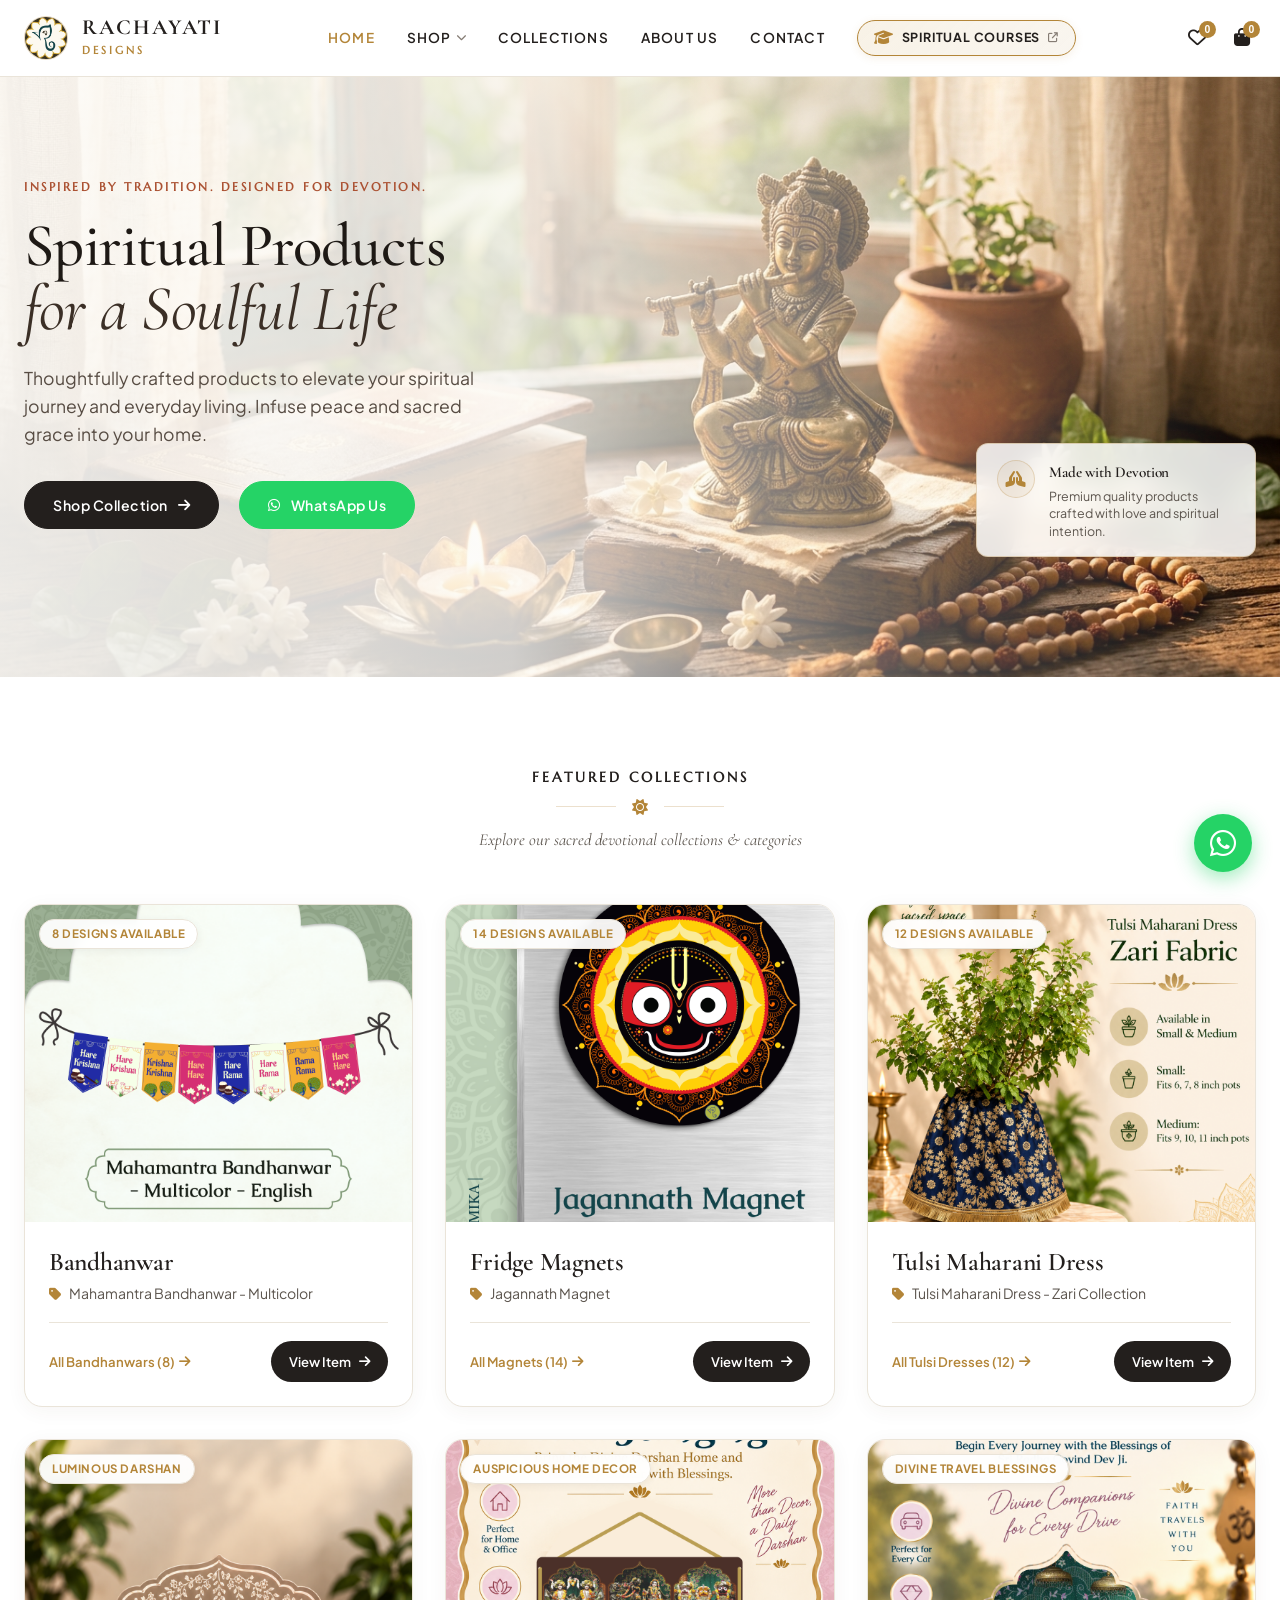
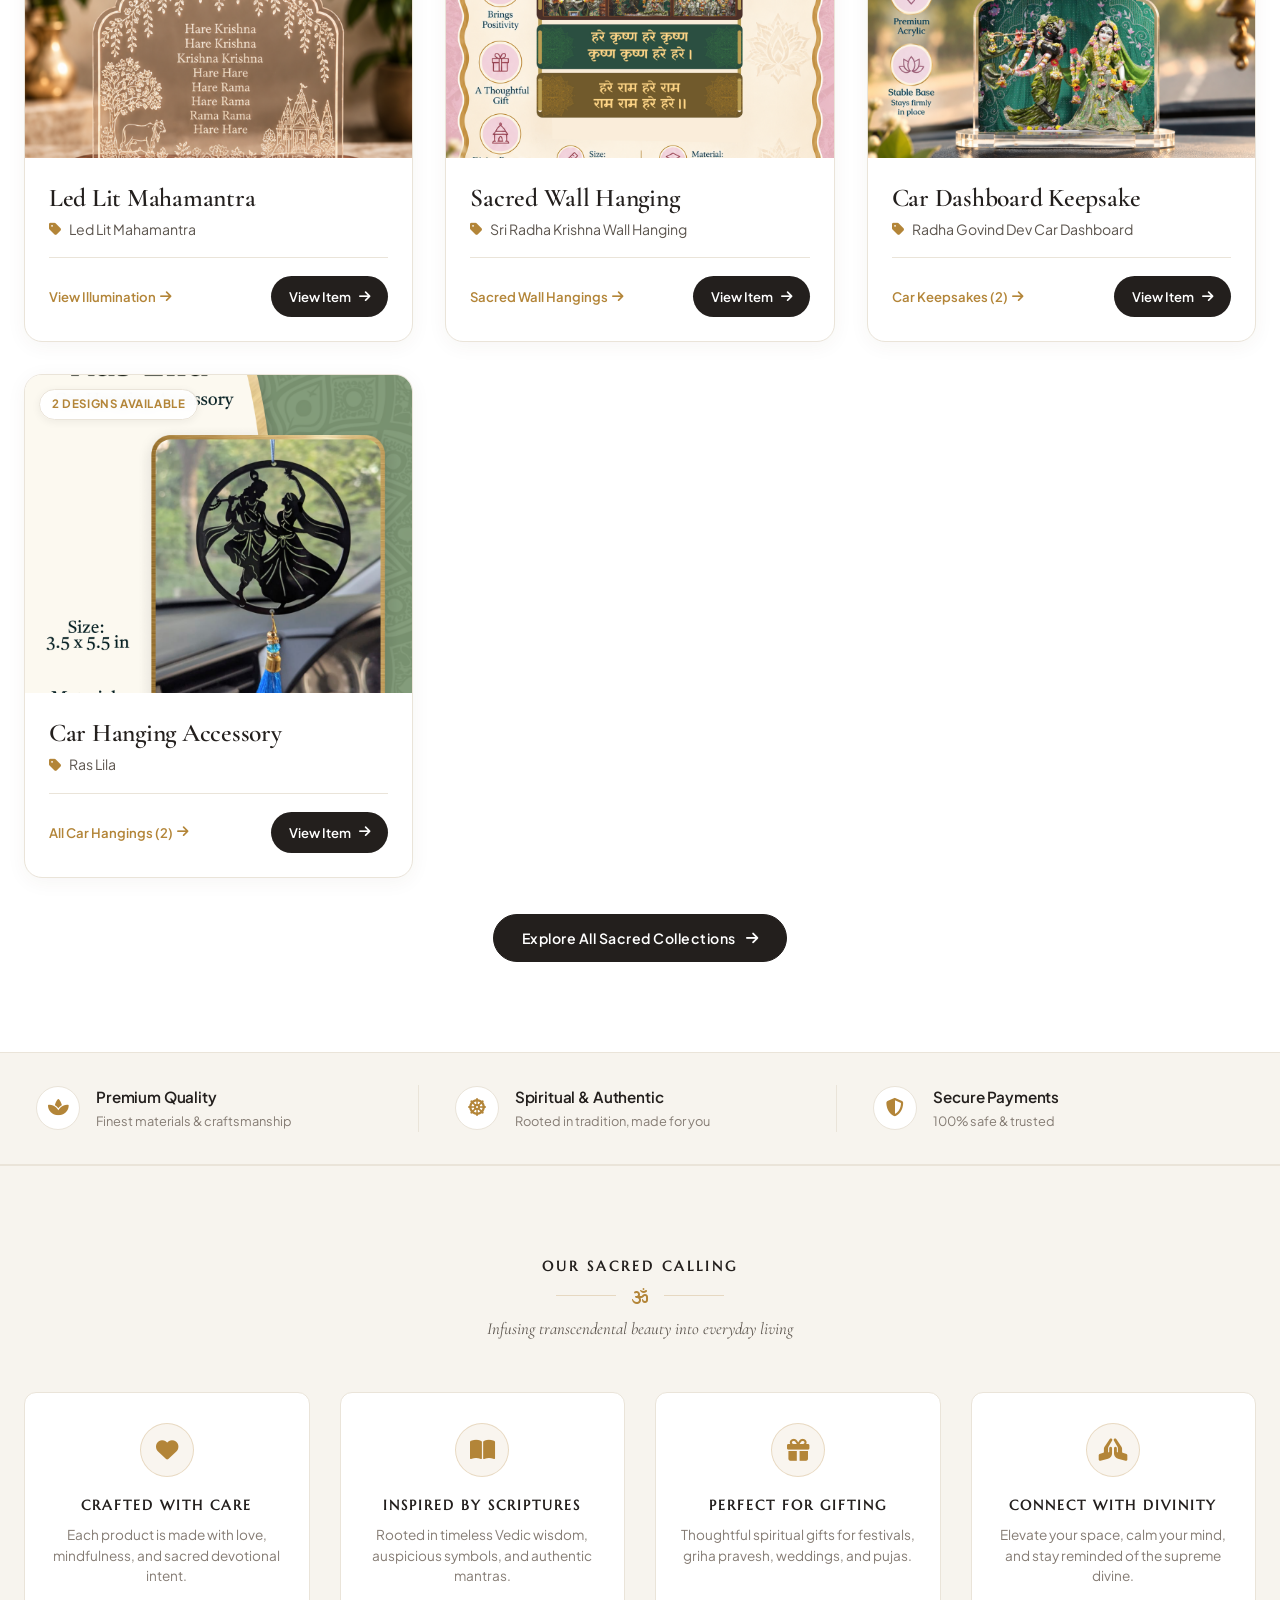
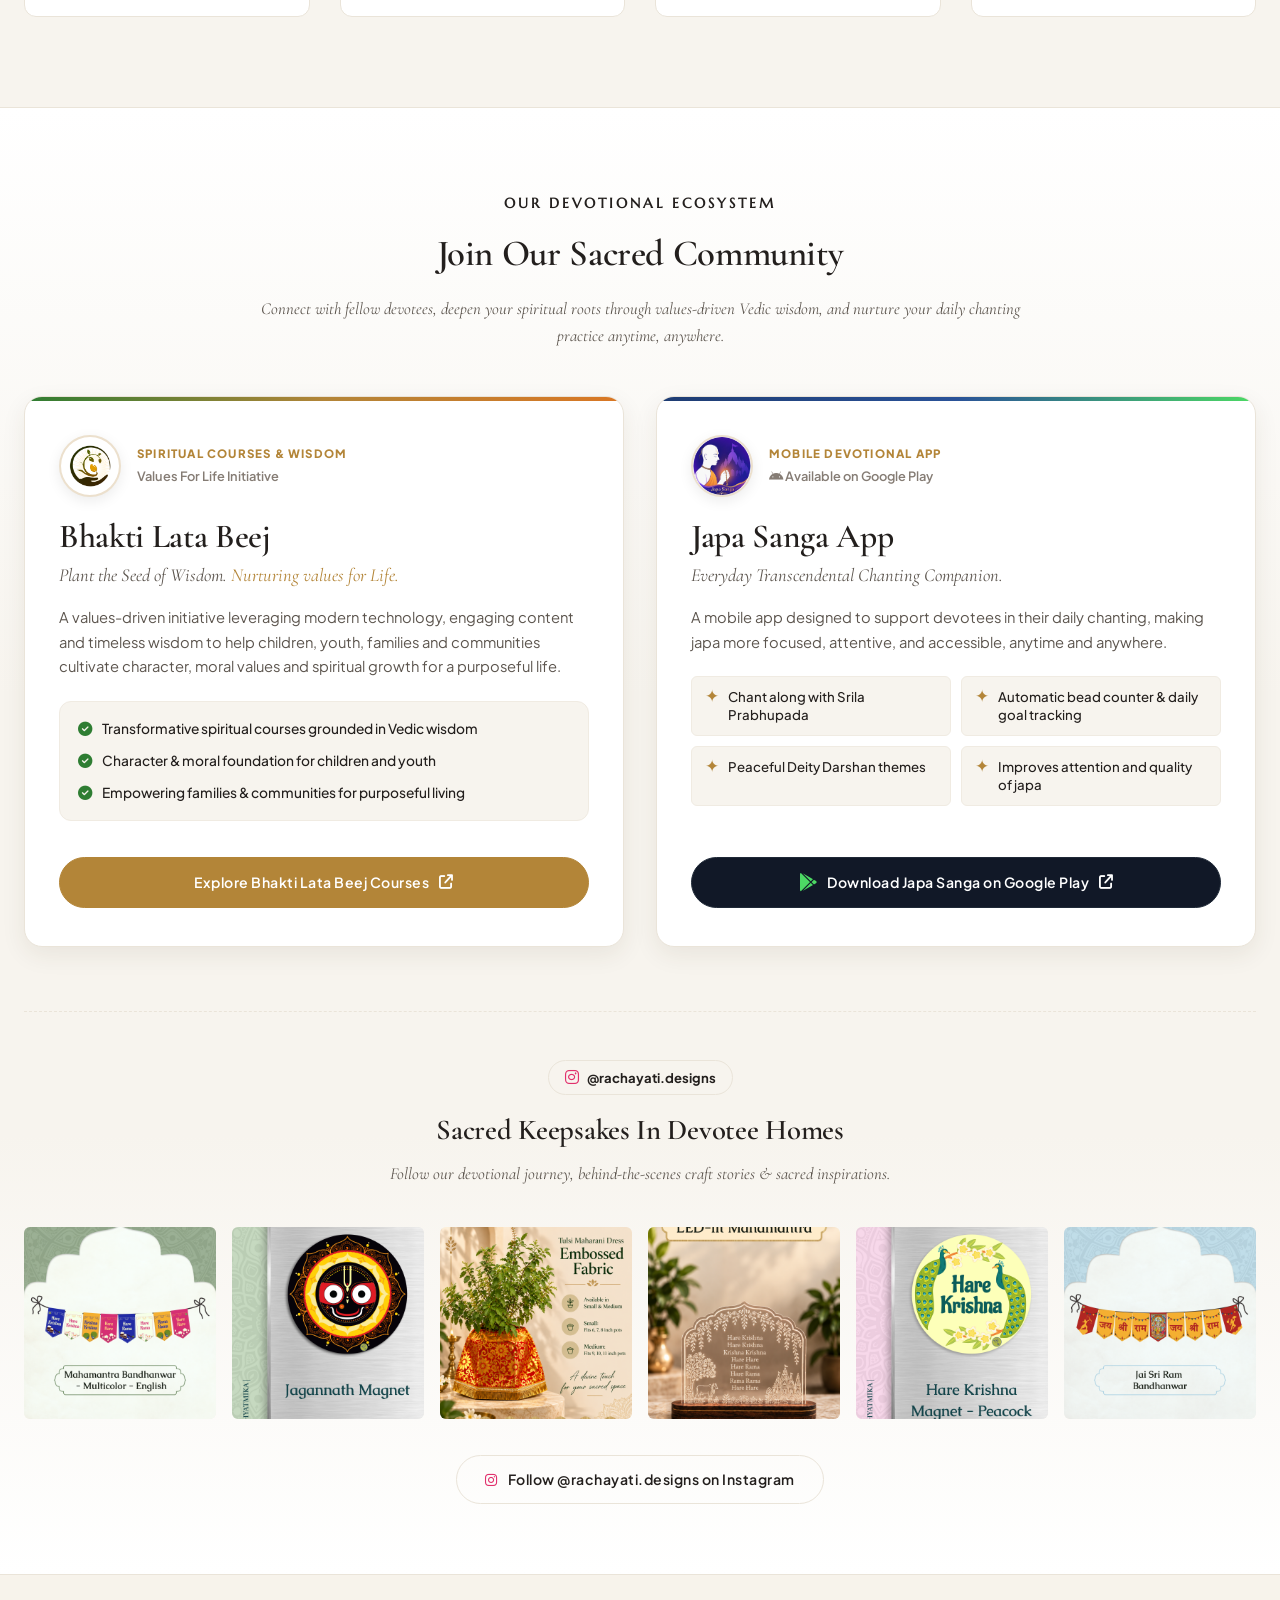
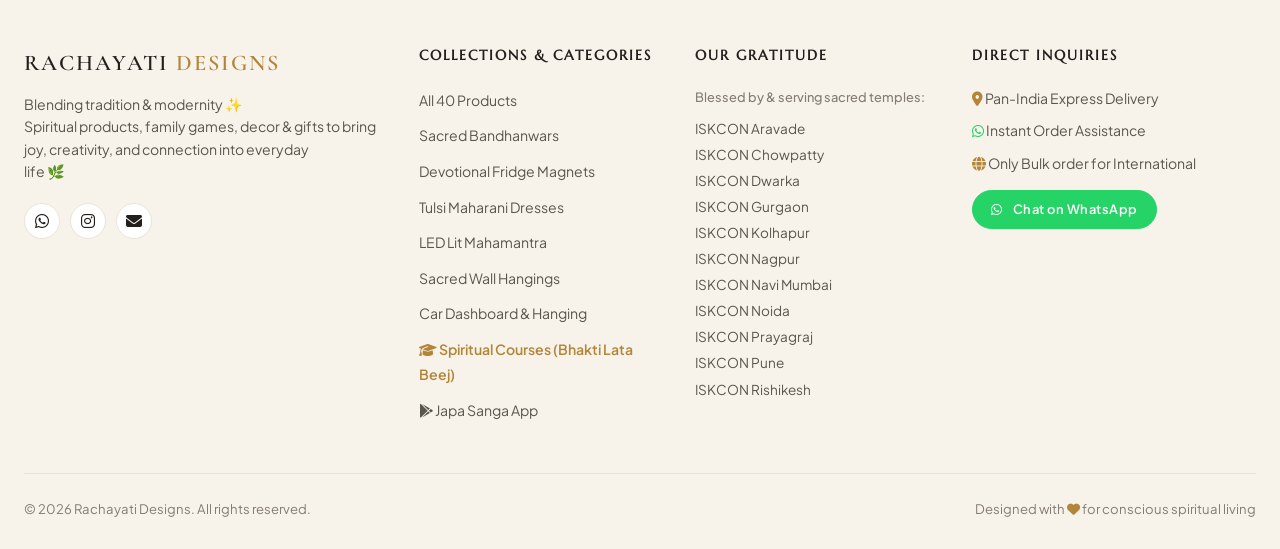
==== index.html @ 8a7a7548 "Initial commit: Rachayati Designs spiritual e-commerce website" ====
<!DOCTYPE html>
<html lang="en">
<head>
    <meta charset="UTF-8">
    <meta name="viewport" content="width=device-width, initial-scale=1.0">
    <title>Rachayati Designs | Spiritual Products for a Soulful Life</title>
    <meta name="description" content="Thoughtfully crafted spiritual products, sacred mantra art, and devotional fridge magnets to elevate your spiritual journey and everyday living.">
    
    <!-- Google Fonts: Cormorant Garamond, Marcellus, Plus Jakarta Sans -->
    <link rel="preconnect" href="https://fonts.googleapis.com">
    <link rel="preconnect" href="https://fonts.gstatic.com" crossorigin>
    <link href="https://fonts.googleapis.com/css2?family=Cormorant+Garamond:ital,wght@0,400;0,500;0,600;0,700;1,400;1,600&family=Marcellus&family=Plus+Jakarta+Sans:wght@300;400;500;600;700&display=swap" rel="stylesheet">
    
    <!-- Font Awesome Icons -->
    <link rel="stylesheet" href="https://cdnjs.cloudflare.com/ajax/libs/font-awesome/6.5.1/css/all.min.css">
    
    <!-- Custom CSS -->
    <link rel="stylesheet" href="style.css?v=8">
</head>
<body>

    <!-- Main Navigation Header -->
    <header class="main-header" id="header">
        <div class="nav-container">
            <!-- Brand Logo & Identity -->
            <a href="index.html" class="brand-link">
                <div class="brand-mandala-icon">
                    <img src="Logo.jpg" alt="Rachayati Designs" onerror="this.innerHTML='<i class=\'fa-solid fa-om\'></i>'">
                </div>
                <div class="brand-text-block">
                    <span class="brand-main-title">Rachayati</span>
                    <span class="brand-sub-title">Designs</span>
                </div>
            </a>

            <!-- Nav Links -->
            <ul class="nav-menu">
                <li class="nav-item"><a href="index.html" class="nav-link active">Home</a></li>
                <li class="nav-item has-dropdown">
                    <div class="nav-link-row">
                        <a href="shop.html" class="nav-link">Shop</a>
                        <button type="button" class="nav-dropdown-toggle" aria-label="Toggle Shop categories">
                            <i class="fa-solid fa-chevron-down dropdown-arrow"></i>
                        </button>
                    </div>
                    <div class="nav-dropdown">
                        <a href="shop.html?category=all" class="dropdown-item" style="font-weight: 700; color: var(--gold-primary);">All 40 Products →</a>
                        <a href="shop.html?category=bandhanwar" class="dropdown-item">Sacred Bandhanwars (8)</a>
                        <a href="shop.html?category=fridge-magnet" class="dropdown-item">Devotional Fridge Magnets (14)</a>
                        <a href="shop.html?category=tulsi-dress" class="dropdown-item">Tulsi Maharani Dresses (12)</a>
                        <a href="shop.html?category=led-mahamantra" class="dropdown-item">LED Lit Mahamantra (1)</a>
                        <a href="shop.html?category=wall-hanging" class="dropdown-item">Sacred Wall Hangings (1)</a>
                        <a href="shop.html?category=car-dashboard" class="dropdown-item">Car Dashboard Keepsakes (2)</a>
                        <a href="shop.html?category=car-hanging" class="dropdown-item">Car Hanging Accessories (2)</a>
                    </div>
                </li>
                <li class="nav-item"><a href="collections.html" class="nav-link">Collections</a></li>
                <li class="nav-item"><a href="#story" class="nav-link">About Us</a></li>
                <li class="nav-item"><a href="#footer" class="nav-link">Contact</a></li>
                <li class="nav-item">
                    <a href="https://bhaktilatabeej.com/" target="_blank" rel="noopener noreferrer" class="nav-courses-btn" title="Bhakti Lata Beej - Spiritual Courses & Wisdom">
                        <i class="fa-solid fa-graduation-cap"></i>
                        <span>Spiritual Courses</span>
                        <i class="fa-solid fa-arrow-up-right-from-square nav-external-arrow"></i>
                    </a>
                </li>
            </ul>

            <!-- Nav Actions (Wishlist, Cart) -->
            <div class="nav-actions">
                <button class="nav-icon-btn" id="wishlistToggleBtn" title="Wishlist" aria-label="Wishlist">
                    <i class="fa-regular fa-heart"></i>
                    <span class="nav-badge-count" id="wishlistCount">0</span>
                </button>
                <button class="nav-icon-btn" id="cartToggleBtn" title="Inquiries & Cart" aria-label="Cart">
                    <i class="fa-solid fa-bag-shopping"></i>
                    <span class="nav-badge-count" id="cartCount">0</span>
                </button>
                <button class="mobile-toggle" id="mobileMenuBtn" aria-label="Toggle navigation">
                    <i class="fa-solid fa-bars"></i>
                </button>
            </div>
        </div>
    </header>

    <!-- HERO BANNER SECTION -->
    <section class="hero-section">
        <div class="hero-overlay"></div>
        <div class="hero-container">
            <div class="hero-content">
                <span class="hero-tagline">Inspired by Tradition. Designed for Devotion.</span>
                <h1 class="hero-title">
                    Spiritual Products
                    <span class="italic-serif">for a Soulful Life</span>
                </h1>
                <p class="hero-desc">
                    Thoughtfully crafted products to elevate your spiritual journey and everyday living. Infuse peace and sacred grace into your home.
                </p>
                <div class="hero-action-group">
                    <a href="shop.html" class="btn btn-dark">
                        <span>Shop Collection</span>
                        <i class="fa-solid fa-arrow-right"></i>
                    </a>
                    <a href="https://wa.me/919667748356?text=Namaste%20Rachayati%20Designs!%20I%20would%20like%20to%20know%20more%20about%20your%20spiritual%20products." target="_blank" class="btn btn-whatsapp">
                        <i class="fa-brands fa-whatsapp"></i> WhatsApp Us
                    </a>
                </div>
            </div>

            <!-- Floating Devotion Badge -->
            <div class="hero-floating-badge">
                <div class="badge-icon-wrap">
                    <i class="fa-solid fa-hands-praying"></i>
                </div>
                <div class="badge-text">
                    <h4>Made with Devotion</h4>
                    <p>Premium quality products crafted with love and spiritual intention.</p>
                </div>
            </div>
        </div>
    </section>

    <!-- FEATURED COLLECTION PREVIEW SECTION -->
    <section class="featured-section" id="featured">
        <div class="container">
            <div class="section-header">
                <span class="section-title-tag">Featured Collections</span>
                <div class="mandala-ornament"><i class="fa-solid fa-sun"></i></div>
                <p class="section-sub-desc">Explore our sacred devotional collections & categories</p>
            </div>

            <!-- Collections Grid Preview -->
            <div class="collections-grid" id="featuredProductsGrid">
                <!-- Populated dynamically via JS from actual collections -->
            </div>

            <div class="text-center" style="margin-top: 36px;">
                <a href="collections.html" class="btn btn-dark">
                    <span>Explore All Sacred Collections</span>
                    <i class="fa-solid fa-arrow-right"></i>
                </a>
            </div>
        </div>
    </section>

    <!-- TRUST & VALUE PROPOSITIONS BAR -->
    <section class="trust-bar">
        <div class="container">
            <div class="trust-grid">
                <div class="trust-item">
                    <div class="trust-icon"><i class="fa-solid fa-spa"></i></div>
                    <div class="trust-info">
                        <h4>Premium Quality</h4>
                        <p>Finest materials & craftsmanship</p>
                    </div>
                </div>
                <div class="trust-item">
                    <div class="trust-icon"><i class="fa-solid fa-dharmachakra"></i></div>
                    <div class="trust-info">
                        <h4>Spiritual & Authentic</h4>
                        <p>Rooted in tradition, made for you</p>
                    </div>
                </div>
                <div class="trust-item">
                    <div class="trust-icon"><i class="fa-solid fa-shield-halved"></i></div>
                    <div class="trust-info">
                        <h4>Secure Payments</h4>
                        <p>100% safe & trusted</p>
                    </div>
                </div>
            </div>
        </div>
    </section>

    <!-- SACRED PILLARS & STORY SECTION -->
    <section class="story-section" id="story">
        <div class="container">
            <div class="section-header">
                <span class="section-title-tag">Our Sacred Calling</span>
                <div class="mandala-ornament"><i class="fa-solid fa-om"></i></div>
                <p class="section-sub-desc">Infusing transcendental beauty into everyday living</p>
            </div>

            <div class="story-pillars-grid">
                <div class="pillar-box">
                    <div class="pillar-icon"><i class="fa-solid fa-heart"></i></div>
                    <h4>Crafted with Care</h4>
                    <p>Each product is made with love, mindfulness, and sacred devotional intent.</p>
                </div>
                <div class="pillar-box">
                    <div class="pillar-icon"><i class="fa-solid fa-book-open"></i></div>
                    <h4>Inspired by Scriptures</h4>
                    <p>Rooted in timeless Vedic wisdom, auspicious symbols, and authentic mantras.</p>
                </div>
                <div class="pillar-box">
                    <div class="pillar-icon"><i class="fa-solid fa-gift"></i></div>
                    <h4>Perfect for Gifting</h4>
                    <p>Thoughtful spiritual gifts for festivals, griha pravesh, weddings, and pujas.</p>
                </div>
                <div class="pillar-box">
                    <div class="pillar-icon"><i class="fa-solid fa-hands-praying"></i></div>
                    <h4>Connect with Divinity</h4>
                    <p>Elevate your space, calm your mind, and stay reminded of the supreme divine.</p>
                </div>
            </div>
        </div>
    </section>

    <!-- SACRED COMMUNITY & DEVOTIONAL ECOSYSTEM -->
    <section class="community-ecosystem-section" id="community">
        <div class="container">
            <div class="community-header-wrap">
                <span class="section-title-tag">Our Devotional Ecosystem</span>
                <h2 class="section-title" style="font-size: 2.3rem; margin-bottom: 12px;">Join Our Sacred Community</h2>
                <p class="section-sub-desc">
                    Connect with fellow devotees, deepen your spiritual roots through values-driven Vedic wisdom, and nurture your daily chanting practice anytime, anywhere.
                </p>
            </div>

            <!-- Sacred Initiatives Grid: Bhakti Lata Beej & Japa Sanga App -->
            <div class="ecosystem-cards-grid">
                
                <!-- Card 1: Bhakti Lata Beej (Spiritual Courses) -->
                <div class="ecosystem-card ecosystem-card--courses">
                    <div>
                        <div class="ecosystem-card-header">
                            <div class="ecosystem-icon-badge courses-badge">
                                <img src="bhaktilatabeej_logo.png" alt="Bhakti Lata Beej Logo" class="ecosystem-brand-logo" onerror="this.parentElement.innerHTML='<i class=\'fa-solid fa-seedling\'></i>'">
                            </div>
                            <div class="ecosystem-tag-group">
                                <span class="ecosystem-badge-pill">Spiritual Courses & Wisdom</span>
                                <span class="ecosystem-badge-sub">Values For Life Initiative</span>
                            </div>
                        </div>

                        <div class="ecosystem-card-body">
                            <h3 class="ecosystem-title">Bhakti Lata Beej</h3>
                            <div class="ecosystem-tagline">
                                <span>Plant the Seed of Wisdom.</span>
                                <span class="gold-text">Nurturing values for Life.</span>
                            </div>
                            <p class="ecosystem-desc">
                                A values-driven initiative leveraging modern technology, engaging content and timeless wisdom to help children, youth, families and communities cultivate character, moral values and spiritual growth for a purposeful life.
                            </p>

                            <div class="ecosystem-highlights">
                                <div class="eco-highlight-item">
                                    <i class="fa-solid fa-circle-check"></i>
                                    <span>Transformative spiritual courses grounded in Vedic wisdom</span>
                                </div>
                                <div class="eco-highlight-item">
                                    <i class="fa-solid fa-circle-check"></i>
                                    <span>Character & moral foundation for children and youth</span>
                                </div>
                                <div class="eco-highlight-item">
                                    <i class="fa-solid fa-circle-check"></i>
                                    <span>Empowering families & communities for purposeful living</span>
                                </div>
                            </div>
                        </div>
                    </div>

                    <div class="ecosystem-card-footer">
                        <a href="https://bhaktilatabeej.com/" target="_blank" rel="noopener noreferrer" class="btn btn-gold ecosystem-action-btn">
                            <span>Explore Bhakti Lata Beej Courses</span>
                            <i class="fa-solid fa-arrow-up-right-from-square"></i>
                        </a>
                    </div>
                </div>

                <!-- Card 2: Japa Sanga App (Devotional Chanting Companion) -->
                <div class="ecosystem-card ecosystem-card--app">
                    <div>
                        <div class="ecosystem-card-header">
                            <div class="ecosystem-icon-badge app-badge">
                                <img src="japasanga_logo.jpg" alt="Japa Sanga Logo" class="ecosystem-brand-logo" onerror="this.parentElement.innerHTML='<i class=\'fa-solid fa-mobile-screen-button\'></i>'">
                            </div>
                            <div class="ecosystem-tag-group">
                                <span class="ecosystem-badge-pill">Mobile Devotional App</span>
                                <span class="ecosystem-badge-sub"><i class="fa-brands fa-android"></i> Available on Google Play</span>
                            </div>
                        </div>

                        <div class="ecosystem-card-body">
                            <h3 class="ecosystem-title">Japa Sanga App</h3>
                            <div class="ecosystem-tagline">
                                <span>Everyday Transcendental Chanting Companion.</span>
                            </div>
                            <p class="ecosystem-desc">
                                A mobile app designed to support devotees in their daily chanting, making japa more focused, attentive, and accessible, anytime and anywhere.
                            </p>

                            <!-- The 4 key features explicitly requested -->
                            <div class="japa-features-list">
                                <div class="japa-feature-pill">
                                    <span class="japa-bullet">✦</span>
                                    <span>Chant along with Srila Prabhupada</span>
                                </div>
                                <div class="japa-feature-pill">
                                    <span class="japa-bullet">✦</span>
                                    <span>Automatic bead counter & daily goal tracking</span>
                                </div>
                                <div class="japa-feature-pill">
                                    <span class="japa-bullet">✦</span>
                                    <span>Peaceful Deity Darshan themes</span>
                                </div>
                                <div class="japa-feature-pill">
                                    <span class="japa-bullet">✦</span>
                                    <span>Improves attention and quality of japa</span>
                                </div>
                            </div>
                        </div>
                    </div>

                    <div class="ecosystem-card-footer">
                        <a href="https://play.google.com/store/apps/details?id=com.bhaktilatabeej.japasanga&pli=1" target="_blank" rel="noopener noreferrer" class="btn btn-dark ecosystem-action-btn app-store-btn">
                            <i class="fa-brands fa-google-play" style="color: #4cd964; font-size: 1.15rem;"></i>
                            <span>Download Japa Sanga on Google Play</span>
                            <i class="fa-solid fa-arrow-up-right-from-square"></i>
                        </a>
                    </div>
                </div>

            </div>

            <!-- Instagram Sacred Showcase -->
            <div class="insta-community-block" id="instagram">
                <div class="insta-header-wrap">
                    <a href="https://www.instagram.com/rachayati.designs/" target="_blank" class="insta-handle-badge">
                        <i class="fa-brands fa-instagram"></i> @rachayati.designs
                    </a>
                    <h3 class="section-title" style="font-size: 1.8rem; margin-bottom: 8px;">Sacred Keepsakes In Devotee Homes</h3>
                    <p class="section-sub-desc">Follow our devotional journey, behind-the-scenes craft stories & sacred inspirations.</p>
                </div>

                <div class="insta-grid">
                    <a href="https://www.instagram.com/rachayati.designs/" target="_blank" class="insta-post-card">
                        <img src="Product%20Catalogue/Bandhanwar/Mahamantra%20Bandhanwar%20-%20Multicolor%20-%20English/1.png" alt="Multicolor Mahamantra Bandhanwar" class="insta-post-img" onerror="this.src='Logo.jpg'">
                        <div class="insta-post-overlay"><i class="fa-brands fa-instagram"></i></div>
                    </a>
                    <a href="https://www.instagram.com/rachayati.designs/" target="_blank" class="insta-post-card">
                        <img src="Product%20Catalogue/Fridge%20Magnet/Jagannath%20Magnet/1.png" alt="Jai Jagannath Magnet" class="insta-post-img" onerror="this.src='Logo.jpg'">
                        <div class="insta-post-overlay"><i class="fa-brands fa-instagram"></i></div>
                    </a>
                    <a href="https://www.instagram.com/rachayati.designs/" target="_blank" class="insta-post-card">
                        <img src="Product%20Catalogue/Tulsi%20Maharani%20Dress/Embossed%20Collection/Design%201/1.png" alt="Tulsi Maharani Dress" class="insta-post-img" onerror="this.src='Logo.jpg'">
                        <div class="insta-post-overlay"><i class="fa-brands fa-instagram"></i></div>
                    </a>
                    <a href="https://www.instagram.com/rachayati.designs/" target="_blank" class="insta-post-card">
                        <img src="Product%20Catalogue/Led%20Lit%20Mahamantra/1.png" alt="LED Lit Mahamantra" class="insta-post-img" onerror="this.src='Logo.jpg'">
                        <div class="insta-post-overlay"><i class="fa-brands fa-instagram"></i></div>
                    </a>
                    <a href="https://www.instagram.com/rachayati.designs/" target="_blank" class="insta-post-card">
                        <img src="Product%20Catalogue/Fridge%20Magnet/Hare%20Krishna%20Magnet%20-%20Peacock/1.png" alt="Peacock Magnet" class="insta-post-img" onerror="this.src='Logo.jpg'">
                        <div class="insta-post-overlay"><i class="fa-brands fa-instagram"></i></div>
                    </a>
                    <a href="https://www.instagram.com/rachayati.designs/" target="_blank" class="insta-post-card">
                        <img src="Product%20Catalogue/Bandhanwar/Jai%20Sri%20Ram%20Bandhanwar%20-%20Hindi/1.png" alt="Jai Sri Ram Bandhanwar" class="insta-post-img" onerror="this.src='Logo.jpg'">
                        <div class="insta-post-overlay"><i class="fa-brands fa-instagram"></i></div>
                    </a>
                </div>

                <div class="text-center">
                    <a href="https://www.instagram.com/rachayati.designs/" target="_blank" class="btn btn-outline" style="border-color: var(--border-light);">
                        <i class="fa-brands fa-instagram" style="color: #E1306C;"></i> Follow @rachayati.designs on Instagram
                    </a>
                </div>
            </div>
        </div>
    </section>

    <!-- FOOTER -->
    <footer class="main-footer" id="footer">
        <div class="container">
            <div class="footer-grid">
                <div class="footer-brand">
                    <h3>Rachayati <span class="gold-text">Designs</span></h3>
                    <p>Blending tradition & modernity ✨<br>Spiritual products, family games, decor & gifts to bring joy, creativity, and connection into everyday<br>life&nbsp;🌿</p>
                    <div class="footer-social-links">
                        <a href="https://wa.me/919667748356?text=Namaste%20Rachayati%20Designs!" target="_blank" class="footer-social-btn" title="WhatsApp"><i class="fa-brands fa-whatsapp"></i></a>
                        <a href="https://www.instagram.com/rachayati.designs/" target="_blank" class="footer-social-btn" title="Instagram (@rachayati.designs)"><i class="fa-brands fa-instagram"></i></a>
                        <a href="mailto:rachayati.designs@gmail.com" class="footer-social-btn" title="Email"><i class="fa-solid fa-envelope"></i></a>
                    </div>
                </div>

                <div class="footer-col">
                    <h4>Collections & Categories</h4>
                    <ul class="footer-links-list">
                        <li><a href="shop.html?category=all">All 40 Products</a></li>
                        <li><a href="shop.html?category=bandhanwar">Sacred Bandhanwars</a></li>
                        <li><a href="shop.html?category=fridge-magnet">Devotional Fridge Magnets</a></li>
                        <li><a href="shop.html?category=tulsi-dress">Tulsi Maharani Dresses</a></li>
                        <li><a href="shop.html?category=led-mahamantra">LED Lit Mahamantra</a></li>
                        <li><a href="shop.html?category=wall-hanging">Sacred Wall Hangings</a></li>
                        <li><a href="shop.html?category=car-dashboard">Car Dashboard & Hanging</a></li>
                        <li><a href="https://bhaktilatabeej.com/" target="_blank" rel="noopener noreferrer" style="color: var(--gold-primary); font-weight: 600;"><i class="fa-solid fa-graduation-cap"></i> Spiritual Courses (Bhakti Lata Beej)</a></li>
                        <li><a href="https://play.google.com/store/apps/details?id=com.bhaktilatabeej.japasanga&pli=1" target="_blank" rel="noopener noreferrer"><i class="fa-brands fa-google-play"></i> Japa Sanga App</a></li>
                    </ul>
                </div>

                <div class="footer-col">
                    <h4>Our Gratitude</h4>
                    <p style="font-size: 0.8rem; color: var(--text-muted); margin-bottom: 12px; font-weight: 500;">
                        Blessed by & serving sacred temples:
                    </p>
                    <ul class="footer-links-list gratitude-temples-list">
                        <li>ISKCON Aravade</li>
                        <li>ISKCON Chowpatty</li>
                        <li>ISKCON Dwarka</li>
                        <li>ISKCON Gurgaon</li>
                        <li>ISKCON Kolhapur</li>
                        <li>ISKCON Nagpur</li>
                        <li>ISKCON Navi Mumbai</li>
                        <li>ISKCON Noida</li>
                        <li>ISKCON Prayagraj</li>
                        <li>ISKCON Pune</li>
                        <li>ISKCON Rishikesh</li>
                    </ul>
                </div>

                <div class="footer-col">
                    <h4>Direct Inquiries</h4>
                    <p style="font-size: 0.88rem; color: var(--text-secondary); margin-bottom: 10px;">
                        <i class="fa-solid fa-location-dot gold-text"></i> Pan-India Express Delivery
                    </p>
                    <p style="font-size: 0.88rem; color: var(--text-secondary); margin-bottom: 10px;">
                        <i class="fa-brands fa-whatsapp wa-green-text"></i> Instant Order Assistance
                    </p>
                    <p style="font-size: 0.88rem; color: var(--text-secondary); margin-bottom: 16px;">
                        <i class="fa-solid fa-globe gold-text"></i> Only Bulk order for International
                    </p>
                    <a href="https://wa.me/919667748356?text=Namaste%20Rachayati%20Designs!%20I%20would%20like%20to%20order%20products." target="_blank" class="btn btn-whatsapp" style="font-size: 0.8rem; padding: 8px 18px; width: fit-content;">
                        <i class="fa-brands fa-whatsapp"></i> Chat on WhatsApp
                    </a>
                </div>
            </div>

            <div class="footer-bottom">
                <p>&copy; <span id="currentYear"></span> Rachayati Designs. All rights reserved.</p>
                <p>Designed with <i class="fa-solid fa-heart gold-text"></i> for conscious spiritual living</p>
            </div>
        </div>
    </footer>

    <!-- PRODUCT DETAIL & GALLERY LIGHTBOX MODAL (Shared) -->
    <div class="modal-backdrop" id="productModal" role="dialog" aria-modal="true" aria-hidden="true">
        <div class="modal-wrapper">
            <button class="modal-close-btn" id="modalCloseBtn" aria-label="Close modal">
                <i class="fa-solid fa-xmark"></i>
            </button>

            <div class="modal-grid">
                <!-- Gallery Left Side -->
                <div class="modal-gallery-side">
                    <div class="modal-main-display">
                        <img src="" alt="" id="modalMainImage" class="modal-main-img">
                        <video src="" controls autoplay muted loop id="modalMainVideo" class="modal-main-video" style="display: none;"></video>
                        <button class="modal-nav-btn prev-btn" id="modalPrevMedia"><i class="fa-solid fa-chevron-left"></i></button>
                        <button class="modal-nav-btn next-btn" id="modalNextMedia"><i class="fa-solid fa-chevron-right"></i></button>
                    </div>

                    <div class="modal-thumbs" id="modalThumbnailsStrip">
                        <!-- Populated by JS -->
                    </div>
                </div>

                <!-- Product Details Right Side -->
                <div class="modal-info-side">
                    <span class="modal-category-label" id="modalCategoryTag">Spiritual Collection</span>
                    <h2 class="modal-product-title" id="modalTitle">Product Title</h2>
                    
                    <div class="modal-price-row">
                        <span class="modal-price-val">₹<span id="modalPrice">199</span></span>
                        <span class="modal-mrp-val">₹<span id="modalMrp">299</span></span>
                        <span class="modal-discount-tag">Handmade In India</span>
                    </div>

                    <!-- Amazon-Style Design/Variant Switcher -->
                    <div class="modal-variants-section" id="modalVariantsSection">
                        <!-- Populated dynamically by JS for category designs -->
                    </div>

                    <p class="modal-desc" id="modalDescription">
                        Detailed spiritual item description...
                    </p>

                    <div class="modal-feature-list">
                        <div class="modal-feature-item">
                            <i class="fa-solid fa-check"></i>
                            <span>Ultra-gloss acrylic waterproof protective coat</span>
                        </div>
                        <div class="modal-feature-item">
                            <i class="fa-solid fa-check"></i>
                            <span>Sturdy magnet mount for refrigerators and metal altars</span>
                        </div>
                        <div class="modal-feature-item">
                            <i class="fa-solid fa-check"></i>
                            <span>Fade-proof archival vivid devotional colors</span>
                        </div>
                    </div>

                    <div class="modal-actions-box">
                        <button class="btn btn-dark flex-1" id="modalAddToCartBtn" style="flex: 1; padding: 14px 28px; font-weight: 700;">
                            <i class="fa-solid fa-cart-shopping"></i> Add To Cart
                        </button>
                        <button class="clean-card-btn" id="modalWishlistBtn" title="Wishlist" style="width: 48px; height: 48px;">
                            <i class="fa-regular fa-heart"></i>
                        </button>
                    </div>
                </div>
            </div>
        </div>
    </div>

    <!-- WISHLIST DRAWER -->
    <div class="drawer-backdrop" id="wishlistDrawer" aria-hidden="true">
        <div class="drawer-panel">
            <div class="drawer-header">
                <h3>Saved Favorites (<span id="drawerWishlistCount">0</span>)</h3>
                <button class="drawer-close" id="wishlistCloseBtn"><i class="fa-solid fa-xmark"></i></button>
            </div>
            <div class="drawer-body" id="wishlistItemsContainer">
                <!-- JS populated -->
            </div>
            <div class="drawer-footer" id="wishlistFooter" style="display: none;">
                <button class="btn btn-dark" style="width: 100%;" id="moveWishlistToCartBtn">
                    Move All to Cart
                </button>
            </div>
        </div>
    </div>

    <!-- CART / INQUIRY DRAWER -->
    <div class="drawer-backdrop" id="cartDrawer" aria-hidden="true">
        <div class="drawer-panel">
            <div class="drawer-header">
                <h3>Shopping Cart (<span id="drawerCartCount">0</span>)</h3>
                <button class="drawer-close" id="cartCloseBtn"><i class="fa-solid fa-xmark"></i></button>
            </div>
            <div class="drawer-body" id="cartItemsContainer">
                <!-- JS populated -->
            </div>
            <div class="drawer-footer" id="cartFooter" style="display: none;">
                <div class="drawer-total-row">
                    <span>Estimated Total:</span>
                    <span style="color: var(--gold-primary);">₹<span id="cartTotalPrice">0</span></span>
                </div>
                <button class="btn btn-whatsapp" style="width: 100%;" id="whatsappCheckoutBtn">
                    <i class="fa-brands fa-whatsapp"></i> Send Order on WhatsApp
                </button>
                <a href="shop.html" class="btn btn-outline" style="width: 100%; font-size: 0.84rem; text-align: center;" onclick="closeCartDrawer()">
                    <i class="fa-solid fa-plus gold-text"></i> Add More Products from Store
                </a>
                <button class="btn-clear-cart" id="clearCartBtn">
                    Clear List
                </button>
            </div>
        </div>
    </div>

    <!-- TOAST NOTIFICATION -->
    <div class="toast-box" id="toastNotification">
        <i class="fa-solid fa-circle-check gold-text"></i>
        <span id="toastMessage">Item updated!</span>
    </div>

    <!-- FLOATING WHATSAPP HOTLINE BUTTON -->
    <a href="https://wa.me/919667748356?text=Namaste%20Rachayati%20Designs!%20I%20have%20an%20inquiry%20regarding%20spiritual%20products." target="_blank" class="floating-whatsapp-btn" title="Chat on WhatsApp" aria-label="WhatsApp Support">
        <i class="fa-brands fa-whatsapp"></i>
        <span class="wa-tooltip">Order & Inquire on WhatsApp</span>
    </a>

    <!-- Custom Script -->
    <script src="app.js?v=7"></script>
</body>
</html>
---- style.css ----
/* ==========================================================================
   RACHAYATI DESIGNS - REFINED SPIRITUAL DESIGN SYSTEM
   Aesthetic: Warm Ivory, Serene Light, Sacred Devotion, High-End Artisanal
   ========================================================================== */

:root {
    /* Background & Surfaces */
    --bg-main: #fcfbf8;
    --bg-warm-light: #f7f4ee;
    --bg-cream: #f2ece1;
    --bg-card: #ffffff;
    --bg-card-hover: #ffffff;
    --bg-overlay: rgba(252, 251, 248, 0.95);
    
    /* Text & Inks */
    --text-primary: #231f1d;
    --text-secondary: #5c554e;
    --text-muted: #857c74;
    --text-light: #ab9f94;
    --text-inverted: #ffffff;
    
    /* Spiritual Warm Accents */
    --gold-primary: #b38538;
    --gold-accent: #cda250;
    --gold-light: #faecd0;
    --gold-subtle: rgba(179, 133, 56, 0.08);
    --gold-border: rgba(179, 133, 56, 0.25);
    
    --terracotta: #ab5132;
    --terracotta-light: #fbeee9;
    --saffron: #d97724;
    
    /* Borders & Shadows */
    --border-light: #eae4d9;
    --border-subtle: #f0ebe2;
    --border-dark: #231f1d;
    --shadow-subtle: 0 4px 20px rgba(70, 50, 30, 0.05);
    --shadow-card: 0 8px 24px rgba(60, 45, 25, 0.08);
    --shadow-card-hover: 0 16px 36px rgba(60, 45, 25, 0.12);
    --shadow-modal: 0 24px 60px rgba(35, 31, 29, 0.18);
    
    /* Typography */
    --font-heading: 'Cormorant Garamond', 'Cinzel', serif;
    --font-subheading: 'Marcellus', 'Cinzel', serif;
    --font-body: 'Plus Jakarta Sans', -apple-system, sans-serif;
    
    /* Border Radius */
    --radius-sm: 6px;
    --radius-md: 12px;
    --radius-lg: 18px;
    --radius-full: 9999px;
    
    /* Transitions */
    --transition-fast: 0.2s cubic-bezier(0.4, 0, 0.2, 1);
    --transition-normal: 0.35s cubic-bezier(0.4, 0, 0.2, 1);
}

/* Base Styles */
* {
    margin: 0;
    padding: 0;
    box-sizing: border-box;
}

html {
    scroll-behavior: smooth;
    font-size: 16px;
}

body {
    background-color: var(--bg-main);
    color: var(--text-primary);
    font-family: var(--font-body);
    line-height: 1.6;
    overflow-x: hidden;
    -webkit-font-smoothing: antialiased;
}

/* Typography Helpers */
h1, h2, h3, h4, h5, h6 {
    font-family: var(--font-heading);
    color: var(--text-primary);
    font-weight: 600;
    letter-spacing: -0.01em;
}

.italic-serif {
    font-style: italic;
    font-family: 'Cormorant Garamond', serif;
    font-weight: 400;
}

.gold-text {
    color: var(--gold-primary);
}

.wa-green-text {
    color: #25D366 !important;
}

.text-center {
    text-align: center;
}

/* Container */
.container {
    max-width: 1280px;
    margin: 0 auto;
    padding: 0 24px;
}

/* Buttons */
.btn {
    display: inline-flex;
    align-items: center;
    justify-content: center;
    gap: 10px;
    padding: 12px 28px;
    font-size: 0.88rem;
    font-weight: 600;
    font-family: var(--font-body);
    border-radius: var(--radius-full);
    border: 1px solid transparent;
    cursor: pointer;
    text-decoration: none;
    transition: var(--transition-normal);
    letter-spacing: 0.5px;
}

.btn-dark {
    background-color: var(--text-primary);
    color: #ffffff;
    border-color: var(--text-primary);
}

.btn-dark:hover {
    background-color: var(--gold-primary);
    border-color: var(--gold-primary);
    color: #ffffff;
    transform: translateY(-2px);
    box-shadow: 0 6px 18px rgba(179, 133, 56, 0.3);
}

.btn-outline {
    background-color: transparent;
    color: var(--text-primary);
    border-color: var(--border-light);
}

.btn-outline:hover {
    border-color: var(--text-primary);
    background-color: var(--bg-warm-light);
    transform: translateY(-2px);
}

.btn-gold {
    background-color: var(--gold-primary);
    color: #ffffff;
    border-color: var(--gold-primary);
}

.btn-gold:hover {
    background-color: #9c712c;
    border-color: #9c712c;
    color: #ffffff;
    transform: translateY(-2px);
}

.btn-whatsapp {
    background-color: #25D366;
    color: #ffffff;
    border-color: #25D366;
}

.btn-whatsapp:hover {
    background-color: #1eb956;
    transform: translateY(-2px);
    box-shadow: 0 6px 18px rgba(37, 211, 102, 0.35);
}

/* ==========================================================================
   Announcement Bar
   ========================================================================== */
.announcement-bar {
    background-color: #f1e9dc;
    border-bottom: 1px solid #e7dcce;
    padding: 9px 16px;
    font-size: 0.78rem;
    font-weight: 600;
    letter-spacing: 1.5px;
    text-transform: uppercase;
    color: #634d35;
    text-align: center;
}

.announcement-bar i {
    color: var(--gold-primary);
    margin: 0 8px;
    font-size: 0.7rem;
}

/* ==========================================================================
   Header & Navigation Bar
   ========================================================================== */
.main-header {
    background-color: #ffffff;
    border-bottom: 1px solid var(--border-light);
    position: sticky;
    top: 0;
    z-index: 1000;
    transition: var(--transition-fast);
}

.main-header.scrolled {
    box-shadow: var(--shadow-subtle);
}

.nav-container {
    max-width: 1320px;
    margin: 0 auto;
    padding: 16px 24px;
    display: flex;
    align-items: center;
    justify-content: space-between;
    gap: 20px;
}

/* Brand Identity */
.brand-link {
    display: flex;
    align-items: center;
    gap: 14px;
    text-decoration: none;
    color: var(--text-primary);
}

.brand-mandala-icon {
    width: 44px;
    height: 44px;
    border-radius: 50%;
    border: 1px solid var(--gold-border);
    display: flex;
    align-items: center;
    justify-content: center;
    color: var(--gold-primary);
    font-size: 1.4rem;
    background: var(--bg-warm-light);
    overflow: hidden;
    flex-shrink: 0;
}

.brand-mandala-icon img {
    width: 100%;
    height: 100%;
    object-fit: cover;
}

.brand-text-block {
    display: flex;
    flex-direction: column;
}

.brand-main-title {
    font-family: var(--font-heading);
    font-size: 1.35rem;
    font-weight: 700;
    letter-spacing: 2px;
    text-transform: uppercase;
    line-height: 1.1;
    color: var(--text-primary);
}

.brand-sub-title {
    font-family: var(--font-subheading);
    font-size: 0.68rem;
    letter-spacing: 3px;
    text-transform: uppercase;
    color: var(--gold-primary);
    font-weight: 600;
    margin-top: 2px;
}

/* Navigation Menu */
.nav-menu {
    display: flex;
    align-items: center;
    gap: 32px;
    list-style: none;
}

.nav-item {
    position: relative;
}

.nav-link {
    font-size: 0.85rem;
    font-weight: 600;
    letter-spacing: 1.2px;
    text-transform: uppercase;
    text-decoration: none;
    color: var(--text-primary);
    padding: 8px 0;
    transition: var(--transition-fast);
    display: flex;
    align-items: center;
    gap: 5px;
}

.nav-link i.dropdown-arrow {
    font-size: 0.65rem;
    color: var(--text-muted);
    transition: transform 0.2s ease;
}

.nav-link:hover, .nav-link.active {
    color: var(--gold-primary);
}

.nav-link-row {
    display: inline-flex;
    align-items: center;
    gap: 4px;
}

.nav-link-row .nav-link {
    display: inline-flex;
    align-items: center;
}

.nav-dropdown-toggle {
    background: none;
    border: none;
    padding: 0;
    margin: 0;
    cursor: pointer;
    display: inline-flex;
    align-items: center;
    justify-content: center;
    color: var(--text-muted);
    font-size: 0.65rem;
    line-height: 1;
    transition: color var(--transition-fast);
}

.nav-item:hover .nav-dropdown-toggle,
.nav-item:hover .nav-link-row .nav-link {
    color: var(--gold-primary);
}

.nav-item:hover .dropdown-arrow,
.nav-item.dropdown-open .dropdown-arrow {
    transform: rotate(180deg);
}

/* Spiritual Courses Top Bar CTA Button */
.nav-courses-btn {
    display: inline-flex;
    align-items: center;
    gap: 8px;
    padding: 7px 16px;
    background: linear-gradient(135deg, rgba(205, 162, 80, 0.14) 0%, rgba(179, 133, 56, 0.08) 100%);
    border: 1.5px solid var(--gold-primary);
    border-radius: var(--radius-full);
    color: var(--text-primary);
    font-size: 0.78rem;
    font-weight: 700;
    letter-spacing: 0.8px;
    text-transform: uppercase;
    text-decoration: none;
    transition: all var(--transition-fast);
    white-space: nowrap;
    box-shadow: 0 2px 8px rgba(179, 133, 56, 0.12);
}

.nav-courses-btn i.fa-graduation-cap,
.nav-courses-btn i.fa-seedling {
    color: var(--gold-primary);
    font-size: 0.95rem;
    transition: transform var(--transition-fast);
}

.nav-courses-btn .nav-external-arrow {
    font-size: 0.65rem;
    color: var(--text-muted);
    transition: transform var(--transition-fast), color var(--transition-fast);
}

.nav-courses-btn:hover {
    background: var(--gold-primary);
    border-color: var(--gold-primary);
    color: #ffffff;
    box-shadow: 0 4px 16px rgba(179, 133, 56, 0.35);
    transform: translateY(-1.5px);
}

.nav-courses-btn:hover i {
    color: #ffffff !important;
}

.nav-courses-btn:hover .nav-external-arrow {
    transform: translate(2px, -2px);
    color: #ffffff;
}

/* Dropdown Menu */
.nav-dropdown {
    position: absolute;
    top: 100%;
    left: 0;
    min-width: 220px;
    background: #ffffff;
    border: 1px solid var(--border-light);
    box-shadow: var(--shadow-card);
    border-radius: var(--radius-sm);
    padding: 10px 0;
    opacity: 0;
    visibility: hidden;
    transform: translateY(10px);
    transition: var(--transition-fast);
    z-index: 100;
}

.nav-item:hover .nav-dropdown {
    opacity: 1;
    visibility: visible;
    transform: translateY(0);
}

.dropdown-item {
    display: block;
    padding: 8px 20px;
    font-size: 0.82rem;
    color: var(--text-secondary);
    text-decoration: none;
    transition: var(--transition-fast);
}

.dropdown-item:hover {
    background: var(--bg-warm-light);
    color: var(--gold-primary);
    padding-left: 24px;
}

/* Nav Icons / Actions */
.nav-actions {
    display: flex;
    align-items: center;
    gap: 16px;
}

.nav-icon-btn {
    position: relative;
    background: none;
    border: none;
    color: var(--text-primary);
    font-size: 1.15rem;
    cursor: pointer;
    padding: 6px;
    transition: var(--transition-fast);
    display: flex;
    align-items: center;
    justify-content: center;
    text-decoration: none;
}

.nav-icon-btn:hover {
    color: var(--gold-primary);
}

.nav-badge-count {
    position: absolute;
    top: -2px;
    right: -4px;
    background-color: var(--gold-primary);
    color: #ffffff;
    font-size: 0.65rem;
    font-weight: 700;
    width: 17px;
    height: 17px;
    border-radius: 50%;
    display: flex;
    align-items: center;
    justify-content: center;
}

.mobile-toggle {
    display: none;
    background: none;
    border: none;
    font-size: 1.3rem;
    color: var(--text-primary);
    cursor: pointer;
}

/* Header Search Popup */
.header-search-wrap {
    max-height: 0;
    overflow: hidden;
    background: var(--bg-warm-light);
    border-top: 1px solid transparent;
    transition: max-height 0.3s ease;
}

.header-search-wrap.open {
    max-height: 70px;
    border-top-color: var(--border-light);
}

.header-search-inner {
    max-width: 600px;
    margin: 0 auto;
    padding: 12px 24px;
    display: flex;
    align-items: center;
    position: relative;
}

.header-search-inner i {
    position: absolute;
    left: 40px;
    color: var(--gold-primary);
}

.header-search-inner input {
    width: 100%;
    padding: 10px 40px 10px 42px;
    border: 1px solid var(--border-light);
    border-radius: var(--radius-full);
    background: #ffffff;
    font-family: var(--font-body);
    font-size: 0.9rem;
    outline: none;
}

.header-search-inner input:focus {
    border-color: var(--gold-primary);
}

.header-search-close {
    position: absolute;
    right: 40px;
    background: none;
    border: none;
    color: var(--text-muted);
    cursor: pointer;
}

/* ==========================================================================
   Hero Section - Warm Editorial Serenity
   ========================================================================== */
.hero-section {
    position: relative;
    min-height: 600px;
    background-image: url('hero_banner.jpg');
    background-size: cover;
    background-position: center right;
    display: flex;
    align-items: center;
    padding: 80px 0;
}

.hero-overlay {
    position: absolute;
    top: 0;
    left: 0;
    width: 100%;
    height: 100%;
    background: linear-gradient(
        90deg, 
        rgba(252, 251, 248, 0.92) 0%, 
        rgba(252, 251, 248, 0.82) 40%, 
        rgba(252, 251, 248, 0.25) 75%, 
        transparent 100%
    );
    z-index: 1;
}

.hero-container {
    position: relative;
    z-index: 2;
    max-width: 1280px;
    margin: 0 auto;
    padding: 0 24px;
    width: 100%;
    display: flex;
    justify-content: space-between;
    align-items: flex-end;
}

.hero-content {
    max-width: 580px;
}

.hero-tagline {
    font-family: var(--font-subheading);
    font-size: 0.78rem;
    letter-spacing: 2.5px;
    text-transform: uppercase;
    color: var(--terracotta);
    font-weight: 600;
    margin-bottom: 16px;
    display: block;
}

.hero-title {
    font-size: 3.8rem;
    line-height: 1.1;
    color: #1e1915;
    margin-bottom: 20px;
    font-weight: 500;
}

.hero-title .italic-serif {
    display: block;
    font-size: 4rem;
    color: #3b2f26;
    font-weight: 400;
    margin-top: -6px;
}

.hero-desc {
    font-size: 1.1rem;
    color: #574c43;
    line-height: 1.6;
    margin-bottom: 32px;
    max-width: 480px;
}

.hero-action-group {
    display: flex;
    align-items: center;
    gap: 20px;
    margin-bottom: 48px;
}

.hero-slider-pagination {
    display: flex;
    align-items: center;
    gap: 16px;
    font-family: var(--font-subheading);
    font-size: 0.82rem;
    color: #8c7e73;
}

.pagination-item {
    cursor: pointer;
    transition: var(--transition-fast);
}

.pagination-item.active {
    color: #1e1915;
    font-weight: 700;
    border-bottom: 2px solid var(--text-primary);
    padding-bottom: 2px;
}

.pagination-divider {
    width: 24px;
    height: 1px;
    background-color: #c4b8ad;
}

/* Floating Devotion Badge */
.hero-floating-badge {
    background: rgba(255, 255, 255, 0.85);
    backdrop-filter: blur(12px);
    -webkit-backdrop-filter: blur(12px);
    border: 1px solid rgba(179, 133, 56, 0.3);
    border-radius: var(--radius-md);
    padding: 16px 20px;
    max-width: 280px;
    box-shadow: var(--shadow-card);
    display: flex;
    gap: 14px;
    align-items: flex-start;
    margin-bottom: 20px;
}

.badge-icon-wrap {
    width: 38px;
    height: 38px;
    border-radius: 50%;
    background: var(--gold-subtle);
    border: 1px solid var(--gold-border);
    display: flex;
    align-items: center;
    justify-content: center;
    color: var(--gold-primary);
    font-size: 1rem;
    flex-shrink: 0;
}

.badge-text h4 {
    font-size: 0.95rem;
    font-family: var(--font-heading);
    color: var(--text-primary);
    margin-bottom: 3px;
}

.badge-text p {
    font-size: 0.78rem;
    color: var(--text-secondary);
    line-height: 1.4;
}

/* ==========================================================================
   Trust & Features Bar
   ========================================================================== */
.trust-bar {
    background-color: var(--bg-warm-light);
    border-top: 1px solid var(--border-light);
    border-bottom: 1px solid var(--border-light);
    padding: 32px 0;
}

.trust-grid {
    display: grid;
    grid-template-columns: repeat(3, 1fr);
    gap: 24px;
}

.trust-item {
    display: flex;
    align-items: center;
    gap: 16px;
    padding: 0 12px;
    border-right: 1px solid var(--border-light);
}

.trust-item:last-child {
    border-right: none;
}

.trust-icon {
    width: 44px;
    height: 44px;
    border-radius: 50%;
    background-color: #ffffff;
    border: 1px solid var(--border-light);
    color: var(--gold-primary);
    display: flex;
    align-items: center;
    justify-content: center;
    font-size: 1.15rem;
    flex-shrink: 0;
}

.trust-info h4 {
    font-size: 0.95rem;
    font-family: var(--font-body);
    font-weight: 600;
    color: var(--text-primary);
    margin-bottom: 2px;
}

.trust-info p {
    font-size: 0.8rem;
    color: var(--text-muted);
}

/* ==========================================================================
   Featured Collection (Home Page Preview)
   ========================================================================== */
.featured-section {
    padding: 90px 0;
    background-color: #ffffff;
}

.section-header {
    text-align: center;
    max-width: 650px;
    margin: 0 auto 50px;
}

.section-title-tag {
    font-family: var(--font-subheading);
    font-size: 0.85rem;
    letter-spacing: 3px;
    text-transform: uppercase;
    color: var(--text-primary);
    font-weight: 600;
    margin-bottom: 10px;
    display: block;
}

.mandala-ornament {
    display: flex;
    align-items: center;
    justify-content: center;
    gap: 16px;
    margin-bottom: 12px;
    color: var(--gold-primary);
}

.mandala-ornament::before, .mandala-ornament::after {
    content: '';
    width: 60px;
    height: 1px;
    background-color: var(--gold-border);
}

.section-sub-desc {
    font-size: 1.05rem;
    color: var(--text-secondary);
    font-family: var(--font-heading);
    font-style: italic;
}

/* Featured Products Carousel / Grid */
.featured-grid {
    display: grid;
    grid-template-columns: repeat(5, 1fr);
    gap: 20px;
    margin-bottom: 48px;
}

.clean-product-card {
    background: #ffffff;
    border: 1px solid var(--border-light);
    border-radius: var(--radius-md);
    overflow: hidden;
    transition: var(--transition-normal);
    display: flex;
    flex-direction: column;
}

.clean-product-card:hover {
    transform: translateY(-6px);
    box-shadow: var(--shadow-card-hover);
    border-color: #d8cebf;
}

.clean-card-img-wrap {
    position: relative;
    width: 100%;
    padding-top: 100%;
    background-color: var(--bg-warm-light);
    overflow: hidden;
    cursor: pointer;
}

.clean-card-img {
    position: absolute;
    top: 0;
    left: 0;
    width: 100%;
    height: 100%;
    object-fit: cover;
    transition: transform 0.5s ease;
}

.clean-product-card:hover .clean-card-img {
    transform: scale(1.05);
}

.clean-card-badge {
    position: absolute;
    top: 10px;
    left: 10px;
    background: rgba(255, 255, 255, 0.9);
    border: 1px solid var(--border-light);
    font-size: 0.65rem;
    font-weight: 700;
    letter-spacing: 0.5px;
    text-transform: uppercase;
    color: var(--text-secondary);
    padding: 3px 8px;
    border-radius: var(--radius-full);
}

.clean-card-content {
    padding: 16px 14px;
    display: flex;
    align-items: center;
    justify-content: space-between;
    background: #ffffff;
}

.clean-card-info {
    flex-grow: 1;
    padding-right: 8px;
}

.clean-card-title {
    font-size: 0.95rem;
    font-family: var(--font-body);
    font-weight: 600;
    color: var(--text-primary);
    margin-bottom: 4px;
    white-space: nowrap;
    overflow: hidden;
    text-overflow: ellipsis;
    display: block;
    text-decoration: none;
}

.clean-card-title:hover {
    color: var(--gold-primary);
}

.clean-card-price {
    font-size: 0.9rem;
    font-weight: 700;
    color: var(--text-secondary);
}

.clean-card-btn {
    width: 36px;
    height: 36px;
    border-radius: 50%;
    border: 1px solid var(--border-light);
    background: #ffffff;
    color: var(--text-primary);
    display: flex;
    align-items: center;
    justify-content: center;
    cursor: pointer;
    transition: var(--transition-fast);
    flex-shrink: 0;
}

.clean-card-btn:hover {
    background: var(--text-primary);
    color: #ffffff;
    border-color: var(--text-primary);
}

/* ==========================================================================
   Spiritual Story & 4 Devotional Pillars
   ========================================================================== */
.story-section {
    padding: 90px 0;
    background-color: var(--bg-warm-light);
    position: relative;
    border-top: 1px solid var(--border-light);
}

.story-pillars-grid {
    display: grid;
    grid-template-columns: repeat(4, 1fr);
    gap: 30px;
}

.pillar-box {
    text-align: center;
    padding: 30px 20px;
    background: #ffffff;
    border: 1px solid var(--border-light);
    border-radius: var(--radius-md);
    transition: var(--transition-normal);
}

.pillar-box:hover {
    transform: translateY(-4px);
    box-shadow: var(--shadow-card);
    border-color: var(--gold-border);
}

.pillar-icon {
    width: 54px;
    height: 54px;
    border-radius: 50%;
    background-color: var(--gold-subtle);
    border: 1px solid var(--gold-border);
    color: var(--gold-primary);
    display: flex;
    align-items: center;
    justify-content: center;
    font-size: 1.4rem;
    margin: 0 auto 18px;
}

.pillar-box h4 {
    font-family: var(--font-subheading);
    font-size: 0.85rem;
    letter-spacing: 2px;
    text-transform: uppercase;
    color: var(--text-primary);
    margin-bottom: 8px;
}

.pillar-box p {
    font-size: 0.85rem;
    color: var(--text-muted);
    line-height: 1.5;
}

/* ==========================================================================
   Sacred Community & Devotional Ecosystem Section
   ========================================================================== */
.community-ecosystem-section {
    padding: 85px 0 70px;
    background: linear-gradient(180deg, #ffffff 0%, var(--bg-warm-light) 40%, var(--bg-warm-light) 70%, #ffffff 100%);
    border-top: 1px solid var(--border-light);
    position: relative;
}

.community-header-wrap {
    text-align: center;
    max-width: 760px;
    margin: 0 auto 46px;
}

.ecosystem-cards-grid {
    display: grid;
    grid-template-columns: repeat(2, 1fr);
    gap: 32px;
    margin-bottom: 64px;
}

.ecosystem-card {
    background: #ffffff;
    border: 1px solid var(--border-light);
    border-radius: var(--radius-lg);
    padding: 38px 34px;
    display: flex;
    flex-direction: column;
    justify-content: space-between;
    position: relative;
    box-shadow: var(--shadow-card);
    transition: transform 0.35s ease, box-shadow 0.35s ease, border-color 0.35s ease;
    overflow: hidden;
}

.ecosystem-card::before {
    content: '';
    position: absolute;
    top: 0;
    left: 0;
    right: 0;
    height: 4px;
    background: linear-gradient(90deg, var(--gold-primary), var(--gold-accent));
}

.ecosystem-card--courses::before {
    background: linear-gradient(90deg, #2e7d32, #b38538, #d97724);
}

.ecosystem-card--app::before {
    background: linear-gradient(90deg, #1e3c72, #2a5298, #4cd964);
}

.ecosystem-card:hover {
    transform: translateY(-6px);
    box-shadow: var(--shadow-card-hover);
    border-color: var(--gold-border);
}

.ecosystem-card-header {
    display: flex;
    align-items: center;
    gap: 16px;
    margin-bottom: 20px;
}

.ecosystem-icon-badge {
    width: 62px;
    height: 62px;
    border-radius: 50%;
    display: flex;
    align-items: center;
    justify-content: center;
    flex-shrink: 0;
    overflow: hidden;
    background: #ffffff;
    border: 2px solid var(--gold-border);
    box-shadow: 0 4px 14px rgba(0, 0, 0, 0.08);
}

.ecosystem-brand-logo {
    width: 100%;
    height: 100%;
    object-fit: cover;
    display: block;
}

.ecosystem-tag-group {
    display: flex;
    flex-direction: column;
    gap: 3px;
}

.ecosystem-badge-pill {
    display: inline-block;
    font-size: 0.72rem;
    font-weight: 800;
    letter-spacing: 1.2px;
    text-transform: uppercase;
    color: var(--gold-primary);
}

.ecosystem-badge-sub {
    font-size: 0.8rem;
    color: var(--text-muted);
    font-weight: 600;
}

.ecosystem-title {
    font-size: 2.1rem;
    font-family: var(--font-heading);
    color: var(--text-primary);
    margin-bottom: 6px;
    line-height: 1.2;
}

.ecosystem-tagline {
    font-family: var(--font-heading);
    font-size: 1.15rem;
    font-style: italic;
    color: var(--text-secondary);
    margin-bottom: 16px;
    line-height: 1.4;
}

.ecosystem-desc {
    font-size: 0.92rem;
    color: var(--text-secondary);
    line-height: 1.68;
    margin-bottom: 22px;
}

.ecosystem-highlights {
    display: flex;
    flex-direction: column;
    gap: 10px;
    margin-bottom: 26px;
    padding: 16px 18px;
    background: var(--bg-warm-light);
    border-radius: var(--radius-md);
    border: 1px solid var(--border-subtle);
}

.eco-highlight-item {
    display: flex;
    align-items: center;
    gap: 10px;
    font-size: 0.86rem;
    color: var(--text-primary);
    font-weight: 500;
}

.eco-highlight-item i {
    color: #2e7d32;
    font-size: 0.9rem;
    flex-shrink: 0;
}

/* Japa Sanga ✦ bullets */
.japa-features-list {
    display: grid;
    grid-template-columns: repeat(2, 1fr);
    gap: 10px;
    margin-bottom: 26px;
}

.japa-feature-pill {
    display: flex;
    align-items: flex-start;
    gap: 9px;
    padding: 11px 13px;
    background: var(--bg-warm-light);
    border: 1px solid var(--border-subtle);
    border-radius: var(--radius-sm);
    font-size: 0.83rem;
    line-height: 1.35;
    color: var(--text-primary);
    font-weight: 500;
}

.japa-bullet {
    color: var(--gold-primary);
    font-size: 1.05rem;
    line-height: 1;
    flex-shrink: 0;
}

.ecosystem-card-footer {
    margin-top: auto;
    padding-top: 10px;
}

.ecosystem-action-btn {
    width: 100%;
    padding: 13px 20px;
    font-size: 0.88rem;
    display: flex;
    align-items: center;
    justify-content: center;
    gap: 10px;
    text-decoration: none;
    border-radius: var(--radius-full);
}

.ecosystem-action-btn.app-store-btn {
    background: #111827;
    color: #ffffff;
    border: 1px solid #1f2937;
}

.ecosystem-action-btn.app-store-btn:hover {
    background: #000000;
    border-color: #000000;
    box-shadow: 0 6px 20px rgba(0, 0, 0, 0.28);
    transform: translateY(-2px);
}

/* Instagram Block within Community Section */
.insta-community-block {
    margin-top: 15px;
    padding-top: 48px;
    border-top: 1px dashed var(--border-light);
}

@media (max-width: 900px) {
    .ecosystem-cards-grid {
        grid-template-columns: 1fr;
        gap: 24px;
    }
    .japa-features-list {
        grid-template-columns: 1fr;
    }
}

/* ==========================================================================
   Instagram Sacred Community Showcase
   ========================================================================== */
.instagram-section {
    padding: 80px 0;
    background-color: #ffffff;
    border-top: 1px solid var(--border-light);
}

.insta-header-wrap {
    text-align: center;
    max-width: 600px;
    margin: 0 auto 40px;
}

.insta-handle-badge {
    display: inline-flex;
    align-items: center;
    gap: 8px;
    background: var(--bg-warm-light);
    border: 1px solid var(--border-light);
    padding: 6px 16px;
    border-radius: var(--radius-full);
    font-size: 0.82rem;
    font-weight: 700;
    color: var(--text-primary);
    margin-bottom: 12px;
    text-decoration: none;
    transition: var(--transition-fast);
}

.insta-handle-badge i {
    color: #E1306C;
    font-size: 1rem;
}

.insta-handle-badge:hover {
    border-color: var(--gold-primary);
    color: var(--gold-primary);
    transform: translateY(-2px);
}

.insta-grid {
    display: grid;
    grid-template-columns: repeat(6, 1fr);
    gap: 16px;
    margin-bottom: 36px;
}

.insta-post-card {
    position: relative;
    padding-top: 100%;
    border-radius: var(--radius-sm);
    overflow: hidden;
    background: var(--bg-warm-light);
    display: block;
    text-decoration: none;
}

.insta-post-img {
    position: absolute;
    top: 0;
    left: 0;
    width: 100%;
    height: 100%;
    object-fit: cover;
    transition: transform 0.5s ease;
}

.insta-post-overlay {
    position: absolute;
    top: 0;
    left: 0;
    width: 100%;
    height: 100%;
    background: rgba(35, 31, 29, 0.45);
    display: flex;
    align-items: center;
    justify-content: center;
    color: #ffffff;
    font-size: 1.5rem;
    opacity: 0;
    transition: var(--transition-fast);
}

.insta-post-card:hover .insta-post-img {
    transform: scale(1.08);
}

.insta-post-card:hover .insta-post-overlay {
    opacity: 1;
}

@media (max-width: 1024px) {
    .insta-grid {
        grid-template-columns: repeat(3, 1fr);
    }
}

@media (max-width: 600px) {
    .insta-grid {
        grid-template-columns: repeat(2, 1fr);
    }
}

/* ==========================================================================
   DEDICATED SHOP PAGE STYLES (shop.html)
   ========================================================================== */
.shop-page-header {
    background: var(--bg-warm-light);
    border-bottom: 1px solid var(--border-light);
    padding: 50px 0 40px;
    text-align: center;
}

.shop-page-title {
    font-size: 3rem;
    color: var(--text-primary);
    margin-bottom: 10px;
}

.shop-page-subtitle {
    font-size: 1.1rem;
    color: var(--text-secondary);
    font-style: italic;
    font-family: var(--font-heading);
    max-width: 600px;
    margin: 0 auto;
}

.shop-container {
    padding: 50px 0 90px;
}

/* Filter Navigation Bar */
.shop-filter-bar {
    display: flex;
    align-items: center;
    justify-content: space-between;
    gap: 20px;
    margin-bottom: 36px;
    flex-wrap: wrap;
    padding-bottom: 24px;
    border-bottom: 1px solid var(--border-light);
}

.shop-category-pills {
    display: flex;
    align-items: center;
    gap: 10px;
    flex-wrap: wrap;
}

.shop-pill-btn {
    background: #ffffff;
    border: 1px solid var(--border-light);
    color: var(--text-secondary);
    padding: 8px 18px;
    border-radius: var(--radius-full);
    font-size: 0.82rem;
    font-weight: 600;
    cursor: pointer;
    transition: var(--transition-fast);
    font-family: var(--font-body);
}

.shop-pill-btn:hover {
    border-color: var(--text-primary);
    color: var(--text-primary);
}

.shop-pill-btn.active {
    background: var(--text-primary);
    color: #ffffff;
    border-color: var(--text-primary);
}

.shop-controls-right {
    display: flex;
    align-items: center;
    gap: 14px;
}

.shop-search-input {
    position: relative;
    display: flex;
    align-items: center;
}

.shop-search-input i {
    position: absolute;
    left: 14px;
    color: var(--text-muted);
    font-size: 0.85rem;
}

.shop-search-input input {
    padding: 8px 16px 8px 36px;
    border: 1px solid var(--border-light);
    border-radius: var(--radius-full);
    background: #ffffff;
    font-size: 0.85rem;
    outline: none;
    width: 220px;
    transition: var(--transition-fast);
}

.shop-search-input input:focus {
    border-color: var(--gold-primary);
    width: 260px;
}

.shop-sort-select {
    padding: 8px 18px;
    border: 1px solid var(--border-light);
    border-radius: var(--radius-full);
    background: #ffffff;
    font-size: 0.82rem;
    font-weight: 600;
    color: var(--text-secondary);
    outline: none;
    cursor: pointer;
    transition: var(--transition-fast);
    font-family: var(--font-body);
}

.shop-sort-select:hover,
.shop-sort-select:focus {
    border-color: var(--text-primary);
    color: var(--text-primary);
}

/* Shop Products Grid */
.shop-products-grid {
    display: grid;
    grid-template-columns: repeat(auto-fill, minmax(280px, 1fr));
    gap: 28px;
}

.shop-card {
    background: #ffffff;
    border: 1px solid var(--border-light);
    border-radius: var(--radius-md);
    overflow: hidden;
    transition: var(--transition-normal);
    display: flex;
    flex-direction: column;
}

.shop-card:hover {
    transform: translateY(-6px);
    box-shadow: var(--shadow-card-hover);
    border-color: #d6cbba;
}

.shop-card-media {
    position: relative;
    width: 100%;
    padding-top: 100%;
    background-color: var(--bg-warm-light);
    overflow: hidden;
    cursor: pointer;
}

.shop-card-img {
    position: absolute;
    top: 0;
    left: 0;
    width: 100%;
    height: 100%;
    object-fit: cover;
    transition: transform 0.6s ease;
}

.shop-card:hover .shop-card-img {
    transform: scale(1.06);
}

.shop-card-tag {
    position: absolute;
    top: 12px;
    left: 12px;
    background: rgba(255, 255, 255, 0.95);
    border: 1px solid var(--border-light);
    font-size: 0.68rem;
    font-weight: 700;
    text-transform: uppercase;
    color: var(--gold-primary);
    padding: 4px 10px;
    border-radius: var(--radius-full);
    letter-spacing: 0.5px;
    backdrop-filter: blur(4px);
}

.shop-card-wishlist {
    position: absolute;
    top: 12px;
    right: 12px;
    width: 34px;
    height: 34px;
    border-radius: 50%;
    background: rgba(255, 255, 255, 0.9);
    border: 1px solid var(--border-light);
    color: var(--text-secondary);
    display: flex;
    align-items: center;
    justify-content: center;
    cursor: pointer;
    font-size: 0.9rem;
    transition: var(--transition-fast);
}

.shop-card-wishlist:hover {
    color: #ff4757;
    background: #ffffff;
}

.shop-card-wishlist.active {
    color: #ff4757;
    background: #ffffff;
    border-color: #ff4757;
}

.shop-card-body {
    padding: 20px;
    display: flex;
    flex-direction: column;
    flex-grow: 1;
}

.shop-card-category {
    font-size: 0.72rem;
    color: var(--text-muted);
    text-transform: uppercase;
    letter-spacing: 1px;
    margin-bottom: 6px;
    font-weight: 600;
}

.shop-card-title {
    font-size: 1.1rem;
    font-weight: 600;
    color: var(--text-primary);
    margin-bottom: 8px;
    cursor: pointer;
    transition: var(--transition-fast);
}

.shop-card-title:hover {
    color: var(--gold-primary);
}

.shop-card-desc {
    font-size: 0.85rem;
    color: var(--text-secondary);
    line-height: 1.5;
    margin-bottom: 16px;
    display: -webkit-box;
    -webkit-line-clamp: 2;
    -webkit-box-orient: vertical;
    overflow: hidden;
}

.shop-card-footer {
    margin-top: auto;
    display: flex;
    align-items: center;
    justify-content: space-between;
    padding-top: 14px;
    border-top: 1px solid var(--border-subtle);
}

.shop-card-price-block {
    display: flex;
    align-items: baseline;
    gap: 6px;
}

.shop-card-price {
    font-size: 1.15rem;
    font-weight: 700;
    color: var(--text-primary);
}

.shop-card-mrp {
    font-size: 0.8rem;
    color: var(--text-muted);
    text-decoration: line-through;
}

.shop-card-actions {
    display: flex;
    gap: 8px;
}

.shop-btn-quickview {
    padding: 7px 14px;
    font-size: 0.78rem;
    border-radius: var(--radius-full);
    background: var(--bg-warm-light);
    border: 1px solid var(--border-light);
    color: var(--text-primary);
    font-weight: 600;
    cursor: pointer;
    transition: var(--transition-fast);
}

.shop-btn-quickview:hover {
    background: var(--text-primary);
    color: #ffffff;
    border-color: var(--text-primary);
}

.shop-btn-whatsapp-icon {
    width: 34px;
    height: 34px;
    border-radius: 50%;
    background: #e8f9ed;
    border: 1px solid #a8e5b9;
    color: #25D366;
    display: flex;
    align-items: center;
    justify-content: center;
    text-decoration: none;
    font-size: 1rem;
    transition: var(--transition-fast);
}

.shop-btn-whatsapp-icon:hover {
    background: #25D366;
    color: #ffffff;
}

/* ==========================================
   PRODUCT LIGHTBOX / DETAILS MODAL
   ========================================== */
.modal-backdrop {
    position: fixed;
    top: 0;
    left: 0;
    width: 100vw;
    height: 100vh;
    background: rgba(35, 31, 29, 0.6);
    backdrop-filter: blur(8px);
    -webkit-backdrop-filter: blur(8px);
    z-index: 2000;
    display: flex;
    align-items: center;
    justify-content: center;
    padding: 24px;
    opacity: 0;
    visibility: hidden;
    transition: var(--transition-normal);
}

.modal-backdrop.open {
    opacity: 1;
    visibility: visible;
}

.modal-wrapper {
    background: #ffffff;
    border: 1px solid var(--border-light);
    border-radius: var(--radius-lg);
    box-shadow: var(--shadow-modal);
    width: 100%;
    max-width: 900px;
    max-height: 90vh;
    overflow-y: auto;
    position: relative;
    transform: scale(0.96);
    transition: transform 0.35s ease;
}

.modal-backdrop.open .modal-wrapper {
    transform: scale(1);
}

.modal-close-btn {
    position: absolute;
    top: 18px;
    right: 18px;
    width: 36px;
    height: 36px;
    border-radius: 50%;
    background: var(--bg-warm-light);
    border: 1px solid var(--border-light);
    color: var(--text-secondary);
    cursor: pointer;
    font-size: 1rem;
    display: flex;
    align-items: center;
    justify-content: center;
    z-index: 10;
    transition: var(--transition-fast);
}

.modal-close-btn:hover {
    background: var(--text-primary);
    color: #ffffff;
}

.modal-grid {
    display: grid;
    grid-template-columns: 1fr 1.1fr;
    gap: 36px;
    padding: 36px;
}

.modal-gallery-side {
    display: flex;
    flex-direction: column;
    gap: 12px;
}

.modal-main-display {
    position: relative;
    width: 100%;
    padding-top: 100%;
    background: var(--bg-warm-light);
    border-radius: var(--radius-md);
    overflow: hidden;
    border: 1px solid var(--border-light);
}

.modal-main-img, .modal-main-video {
    position: absolute;
    top: 0;
    left: 0;
    width: 100%;
    height: 100%;
    object-fit: contain;
}

.modal-nav-btn {
    position: absolute;
    top: 50%;
    transform: translateY(-50%);
    width: 36px;
    height: 36px;
    border-radius: 50%;
    background: rgba(255, 255, 255, 0.9);
    border: 1px solid var(--border-light);
    color: var(--text-primary);
    display: flex;
    align-items: center;
    justify-content: center;
    cursor: pointer;
    font-size: 0.85rem;
    transition: var(--transition-fast);
}

.modal-nav-btn.prev-btn { left: 8px; }
.modal-nav-btn.next-btn { right: 8px; }

.modal-thumbs {
    display: flex;
    gap: 10px;
    overflow-x: auto;
    padding-bottom: 4px;
}

.modal-thumb-item {
    width: 60px;
    height: 60px;
    border-radius: var(--radius-sm);
    overflow: hidden;
    border: 2px solid transparent;
    cursor: pointer;
    flex-shrink: 0;
    background: var(--bg-warm-light);
}

.modal-thumb-item img, .modal-thumb-item video {
    width: 100%;
    height: 100%;
    object-fit: cover;
}

.modal-thumb-item.active {
    border-color: var(--gold-primary);
}

.modal-info-side {
    display: flex;
    flex-direction: column;
}

.modal-category-label {
    font-size: 0.78rem;
    letter-spacing: 2px;
    text-transform: uppercase;
    color: var(--gold-primary);
    font-weight: 700;
    margin-bottom: 6px;
}

.modal-product-title {
    font-size: 1.8rem;
    line-height: 1.25;
    margin-bottom: 12px;
}

.modal-price-row {
    display: flex;
    align-items: baseline;
    gap: 10px;
    margin-bottom: 18px;
    padding-bottom: 14px;
    border-bottom: 1px solid var(--border-light);
}

.modal-price-val {
    font-size: 1.8rem;
    font-weight: 700;
    color: var(--text-primary);
}

.modal-mrp-val {
    font-size: 1rem;
    color: var(--text-muted);
    text-decoration: line-through;
}

.modal-discount-tag {
    background: var(--terracotta-light);
    color: var(--terracotta);
    font-size: 0.72rem;
    font-weight: 700;
    padding: 3px 8px;
    border-radius: var(--radius-full);
}

/* Product Dimensions Badges & Size Selectors */
.shop-card-dimension {
    display: inline-flex;
    align-items: center;
    gap: 6px;
    font-size: 0.75rem;
    color: var(--text-muted);
    margin-bottom: 8px;
    background: var(--bg-warm-light);
    padding: 3px 8px;
    border-radius: var(--radius-sm);
    width: fit-content;
}

.shop-card-dimension i {
    color: var(--gold-primary);
    font-size: 0.72rem;
}

.clean-card-price-row {
    display: flex;
    align-items: baseline;
    gap: 6px;
}

.clean-card-mrp {
    font-size: 0.8rem;
    color: var(--text-muted);
    text-decoration: line-through;
}

.modal-dim-box {
    display: flex;
    align-items: center;
    gap: 10px;
    background: var(--bg-warm-light);
    border: 1px solid var(--border-subtle);
    padding: 9px 14px;
    border-radius: var(--radius-md);
    margin-bottom: 16px;
    font-size: 0.84rem;
    color: var(--text-secondary);
}

.modal-dim-box i {
    color: var(--gold-primary);
    font-size: 0.95rem;
}

.modal-size-selector {
    margin-bottom: 16px;
}

.modal-size-selector label {
    display: block;
    font-size: 0.78rem;
    font-weight: 700;
    text-transform: uppercase;
    letter-spacing: 0.6px;
    color: var(--text-primary);
    margin-bottom: 8px;
}

.size-pills-wrap {
    display: flex;
    gap: 8px;
    flex-wrap: wrap;
}

.size-pill-btn {
    padding: 7px 14px;
    border: 1px solid var(--border-light);
    border-radius: var(--radius-full);
    background: #ffffff;
    font-size: 0.8rem;
    font-weight: 600;
    color: var(--text-secondary);
    cursor: pointer;
    transition: var(--transition-fast);
}

.size-pill-btn:hover {
    border-color: var(--gold-primary);
    color: var(--gold-primary);
}

/* ==========================================================================
   Amazon-Style Design / Variant Selector (Modal & Product Details)
   ========================================================================== */
.modal-variants-section {
    margin-bottom: 20px;
    padding: 14px 0 16px;
    border-top: 1px solid var(--border-light);
    border-bottom: 1px solid var(--border-light);
}

.modal-variants-header {
    display: flex;
    align-items: center;
    justify-content: space-between;
    margin-bottom: 12px;
}

.variants-header-left {
    display: flex;
    align-items: baseline;
    gap: 8px;
    flex-wrap: wrap;
}

.variants-label {
    font-size: 0.78rem;
    font-weight: 700;
    text-transform: uppercase;
    letter-spacing: 0.8px;
    color: var(--text-primary);
}

.variants-selected-name {
    color: var(--gold-primary);
    font-weight: 700;
    font-size: 0.9rem;
}

.variants-count-badge {
    font-size: 0.72rem;
    color: var(--text-muted);
    background: var(--bg-warm-light);
    padding: 2px 8px;
    border-radius: var(--radius-full);
    border: 1px solid var(--border-subtle);
    font-weight: 600;
}

/* Tulsi Maharani Collection Switcher Tabs */
.collection-tabs-wrap {
    display: flex;
    gap: 6px;
    margin-bottom: 12px;
    flex-wrap: wrap;
}

.collection-tab-btn {
    padding: 5px 12px;
    border: 1px solid var(--border-light);
    border-radius: var(--radius-full);
    background: var(--bg-warm-light);
    font-size: 0.76rem;
    font-weight: 600;
    color: var(--text-secondary);
    cursor: pointer;
    transition: var(--transition-fast);
}

.collection-tab-btn:hover {
    border-color: var(--gold-primary);
    color: var(--gold-primary);
}

.collection-tab-btn.active {
    background: var(--gold-primary);
    border-color: var(--gold-primary);
    color: #ffffff;
}

/* Horizontal Swatch Scroll */
.modal-variants-scroll {
    display: flex;
    gap: 10px;
    overflow-x: auto;
    padding: 4px 2px 8px;
    scroll-behavior: smooth;
    -webkit-overflow-scrolling: touch;
}

.modal-variants-scroll::-webkit-scrollbar {
    height: 6px;
}

.modal-variants-scroll::-webkit-scrollbar-track {
    background: var(--bg-warm-light);
    border-radius: 10px;
}

.modal-variants-scroll::-webkit-scrollbar-thumb {
    background: #d5d0c7;
    border-radius: 10px;
}

.modal-variants-scroll::-webkit-scrollbar-thumb:hover {
    background: var(--gold-primary);
}

.amazon-variant-card {
    flex: 0 0 auto;
    min-width: 92px;
    max-width: 110px;
    padding: 7px 8px;
    background: #ffffff;
    border: 1.5px solid #d5d9d9;
    border-radius: 8px;
    cursor: pointer;
    display: flex;
    flex-direction: column;
    align-items: center;
    text-align: center;
    gap: 5px;
    transition: all 0.2s cubic-bezier(0.4, 0, 0.2, 1);
    user-select: none;
    position: relative;
}

.amazon-variant-card:hover {
    border-color: var(--gold-primary);
    box-shadow: 0 3px 10px rgba(0, 0, 0, 0.08);
    transform: translateY(-2px);
}

.amazon-variant-card.active {
    border: 2px solid var(--text-primary);
    box-shadow: 0 0 0 1px var(--text-primary), 0 3px 12px rgba(0, 0, 0, 0.12);
    background: #ffffff;
}

.amazon-variant-card.active .variant-card-title {
    font-weight: 700;
    color: var(--text-primary);
}

.amazon-variant-card.active::after {
    content: '✓';
    position: absolute;
    top: 4px;
    right: 4px;
    background: var(--text-primary);
    color: #ffffff;
    font-size: 0.6rem;
    font-weight: 900;
    width: 14px;
    height: 14px;
    border-radius: 50%;
    display: flex;
    align-items: center;
    justify-content: center;
}

.variant-card-thumb-wrap {
    width: 48px;
    height: 48px;
    border-radius: 6px;
    overflow: hidden;
    background: var(--bg-warm-light);
    display: flex;
    align-items: center;
    justify-content: center;
    flex-shrink: 0;
    border: 1px solid var(--border-subtle);
}

.variant-card-thumb-wrap img {
    width: 100%;
    height: 100%;
    object-fit: cover;
}

.variant-card-title {
    font-size: 0.7rem;
    font-weight: 600;
    color: var(--text-secondary);
    line-height: 1.25;
    display: -webkit-box;
    -webkit-line-clamp: 2;
    -webkit-box-orient: vertical;
    overflow: hidden;
    height: 28px;
}

.variant-card-price {
    font-size: 0.74rem;
    font-weight: 700;
    color: var(--text-primary);
}

.modal-desc {
    font-size: 0.92rem;
    color: var(--text-secondary);
    line-height: 1.6;
    margin-bottom: 24px;
}

.modal-feature-list {
    background: var(--bg-warm-light);
    border: 1px solid var(--border-light);
    border-radius: var(--radius-md);
    padding: 16px;
    display: flex;
    flex-direction: column;
    gap: 8px;
    margin-bottom: 24px;
}

.modal-feature-item {
    display: flex;
    align-items: center;
    gap: 10px;
    font-size: 0.85rem;
    color: var(--text-secondary);
}

.modal-feature-item i {
    color: var(--gold-primary);
    font-size: 0.8rem;
}

.modal-actions-box {
    display: flex;
    gap: 12px;
    margin-bottom: 12px;
}

/* ==========================================
   SIDE DRAWERS (Wishlist & Cart)
   ========================================== */
.drawer-backdrop {
    position: fixed;
    top: 0;
    left: 0;
    width: 100vw;
    height: 100vh;
    background: rgba(35, 31, 29, 0.5);
    backdrop-filter: blur(6px);
    z-index: 2500;
    opacity: 0;
    visibility: hidden;
    transition: var(--transition-normal);
}

.drawer-backdrop.open {
    opacity: 1;
    visibility: visible;
}

.drawer-panel {
    position: absolute;
    top: 0;
    right: 0;
    width: 100%;
    max-width: 400px;
    height: 100%;
    background: #ffffff;
    box-shadow: var(--shadow-modal);
    display: flex;
    flex-direction: column;
    transform: translateX(100%);
    transition: transform 0.35s ease;
}

.drawer-backdrop.open .drawer-panel {
    transform: translateX(0);
}

.drawer-header {
    padding: 20px 24px;
    border-bottom: 1px solid var(--border-light);
    display: flex;
    align-items: center;
    justify-content: space-between;
}

.drawer-header h3 {
    font-size: 1.15rem;
    font-family: var(--font-heading);
}

.drawer-close {
    background: none;
    border: none;
    font-size: 1.1rem;
    color: var(--text-muted);
    cursor: pointer;
}

.drawer-body {
    flex-grow: 1;
    overflow-y: auto;
    padding: 20px;
    display: flex;
    flex-direction: column;
    gap: 16px;
}

.drawer-empty {
    text-align: center;
    margin: auto 0;
    color: var(--text-muted);
}

.drawer-empty i {
    font-size: 2.2rem;
    color: var(--gold-primary);
    margin-bottom: 10px;
    display: block;
}

.drawer-item {
    display: flex;
    align-items: flex-start;
    gap: 12px;
    padding: 12px;
    background: #ffffff;
    border: 1px solid var(--border-light);
    border-radius: var(--radius-md);
    box-shadow: 0 2px 6px rgba(0, 0, 0, 0.03);
    transition: transform 0.2s ease, box-shadow 0.2s ease;
}

.drawer-item:hover {
    box-shadow: 0 4px 12px rgba(0, 0, 0, 0.06);
}

.drawer-item-img {
    width: 68px;
    height: 68px;
    border-radius: var(--radius-sm);
    object-fit: cover;
    border: 1px solid var(--border-light);
    flex-shrink: 0;
}

.drawer-item-details,
.drawer-item-info {
    display: flex;
    flex-direction: column;
    gap: 4px;
    flex: 1;
    min-width: 0;
}

.drawer-item-title {
    font-size: 0.88rem;
    font-weight: 600;
    line-height: 1.35;
    color: var(--text-primary);
    white-space: normal;
    word-break: break-word;
    overflow-wrap: break-word;
}

.drawer-item-pricing,
.drawer-item-price {
    display: flex;
    align-items: baseline;
    gap: 6px;
    font-size: 0.82rem;
    color: var(--text-secondary);
}

.drawer-item-unit-price {
    font-weight: 700;
    color: var(--gold-primary);
}

.drawer-item-subtotal {
    font-size: 0.78rem;
    color: var(--text-muted);
    font-weight: 500;
}

.drawer-item-actions-row {
    display: flex;
    align-items: center;
    justify-content: space-between;
    margin-top: 8px;
    padding-top: 6px;
    border-top: 1px dashed var(--border-light);
    width: 100%;
}

/* Amazon-Style Quantity Stepper */
.drawer-qty-stepper,
.drawer-qty-controls {
    display: inline-flex;
    align-items: center;
    background: var(--bg-warm-light);
    border: 1px solid var(--border-light);
    border-radius: var(--radius-full);
    padding: 2px 6px;
    gap: 4px;
    width: fit-content;
}

.drawer-qty-btn,
.drawer-qty-controls button {
    width: 24px;
    height: 24px;
    border-radius: 50%;
    border: none;
    background: transparent;
    color: var(--text-primary);
    display: flex;
    align-items: center;
    justify-content: center;
    cursor: pointer;
    font-size: 0.75rem;
    transition: background 0.15s ease, color 0.15s ease;
}

.drawer-qty-btn:hover,
.drawer-qty-controls button:hover {
    background: var(--gold-primary);
    color: #ffffff;
}

.drawer-qty-btn.minus:hover {
    background: #ff4757;
    color: #ffffff;
}

.drawer-qty-value,
.drawer-qty-controls span {
    min-width: 22px;
    text-align: center;
    font-size: 0.82rem;
    font-weight: 700;
    color: var(--text-primary);
}

.drawer-item-remove {
    background: none;
    border: none;
    color: var(--text-muted);
    cursor: pointer;
    font-size: 0.95rem;
    padding: 6px;
    border-radius: var(--radius-sm);
    transition: color 0.15s ease, background 0.15s ease;
}

.drawer-item-remove:hover {
    color: #ff4757;
    background: rgba(255, 71, 87, 0.1);
}

/* Amazon-Style "Add More" Recommendations inside Cart */
.drawer-upsell-section {
    margin-top: 18px;
    padding-top: 16px;
    border-top: 1px dashed var(--border-light);
}

.drawer-upsell-header {
    font-size: 0.8rem;
    font-weight: 700;
    letter-spacing: 1px;
    text-transform: uppercase;
    color: var(--gold-primary);
    margin-bottom: 12px;
    display: flex;
    align-items: center;
    gap: 6px;
}

.drawer-upsell-list {
    display: flex;
    flex-direction: column;
    gap: 10px;
}

.drawer-upsell-card {
    display: grid;
    grid-template-columns: 48px 1fr auto;
    gap: 10px;
    padding: 8px 10px;
    background: #ffffff;
    border: 1px solid var(--border-light);
    border-radius: var(--radius-sm);
    align-items: center;
}

.drawer-upsell-img {
    width: 48px;
    height: 48px;
    border-radius: 4px;
    object-fit: cover;
}

.drawer-upsell-info {
    min-width: 0;
}

.drawer-upsell-title {
    display: block;
    font-size: 0.8rem;
    font-weight: 600;
    white-space: nowrap;
    overflow: hidden;
    text-overflow: ellipsis;
    color: var(--text-primary);
}

.drawer-upsell-price {
    font-size: 0.78rem;
    color: var(--gold-primary);
    font-weight: 700;
}

.drawer-upsell-add-btn {
    background: var(--bg-warm-light);
    border: 1px solid var(--border-light);
    color: var(--text-primary);
    font-size: 0.75rem;
    font-weight: 600;
    padding: 5px 10px;
    border-radius: var(--radius-full);
    cursor: pointer;
    display: inline-flex;
    align-items: center;
    gap: 4px;
    transition: all 0.2s ease;
}

.drawer-upsell-add-btn:hover {
    background: var(--gold-primary);
    color: #ffffff;
    border-color: var(--gold-primary);
}

.drawer-footer {
    padding: 18px 20px;
    border-top: 1px solid var(--border-light);
    background: #fdfbf7;
    display: flex;
    flex-direction: column;
    gap: 10px;
}

.drawer-total-row {
    display: flex;
    justify-content: space-between;
    font-size: 1.05rem;
    font-weight: 700;
}

.btn-clear-cart {
    background: none;
    border: none;
    color: var(--text-muted);
    font-size: 0.75rem;
    cursor: pointer;
    text-align: center;
    padding: 4px;
    transition: color 0.15s ease;
}

.btn-clear-cart:hover {
    color: #ff4757;
    text-decoration: underline;
}

/* ==========================================
   Footer - Light Warm Aesthetic
   ========================================= */
.main-footer {
    background-color: #f7f3eb;
    border-top: 1px solid var(--border-light);
    padding: 70px 0 30px;
}

.footer-grid {
    display: grid;
    grid-template-columns: 1.5fr 1fr 1fr 1.2fr;
    gap: 40px;
    margin-bottom: 50px;
}

.footer-brand h3 {
    font-size: 1.4rem;
    margin-bottom: 12px;
    letter-spacing: 2px;
    text-transform: uppercase;
}

.footer-brand p {
    font-size: 0.88rem;
    color: var(--text-secondary);
    line-height: 1.6;
    margin-bottom: 20px;
}

.footer-social-links {
    display: flex;
    gap: 10px;
}

.footer-social-btn {
    width: 36px;
    height: 36px;
    border-radius: 50%;
    background: #ffffff;
    border: 1px solid var(--border-light);
    color: var(--text-primary);
    display: flex;
    align-items: center;
    justify-content: center;
    text-decoration: none;
    transition: var(--transition-fast);
}

.footer-social-btn:hover {
    background: var(--text-primary);
    color: #ffffff;
}

.footer-col h4 {
    font-family: var(--font-subheading);
    font-size: 0.85rem;
    letter-spacing: 2px;
    text-transform: uppercase;
    margin-bottom: 20px;
    color: var(--text-primary);
}

.footer-links-list {
    list-style: none;
    display: flex;
    flex-direction: column;
    gap: 10px;
}

.footer-links-list a {
    color: var(--text-secondary);
    text-decoration: none;
    font-size: 0.88rem;
    transition: var(--transition-fast);
}

.footer-links-list a:hover {
    color: var(--gold-primary);
    padding-left: 4px;
}

.gratitude-temples-list {
    list-style: none;
    display: flex;
    flex-direction: column;
    gap: 7px;
}

.gratitude-temples-list li {
    font-size: 0.85rem;
    color: var(--text-secondary);
    line-height: 1.4;
    transition: var(--transition-fast);
}

.gratitude-temples-list li:hover {
    color: var(--gold-primary);
}

.footer-bottom {
    padding-top: 24px;
    border-top: 1px solid var(--border-light);
    display: flex;
    align-items: center;
    justify-content: space-between;
    font-size: 0.82rem;
    color: var(--text-muted);
    flex-wrap: wrap;
    gap: 12px;
}

/* Toast */
.toast-box {
    position: fixed;
    bottom: 24px;
    left: 50%;
    transform: translateX(-50%) translateY(100px);
    background: #231f1d;
    color: #ffffff;
    padding: 12px 24px;
    border-radius: var(--radius-full);
    font-size: 0.88rem;
    box-shadow: var(--shadow-modal);
    display: flex;
    align-items: center;
    gap: 10px;
    z-index: 3000;
    opacity: 0;
    transition: transform 0.3s ease, opacity 0.3s ease;
    pointer-events: none;
}

.toast-box.show {
    transform: translateX(-50%) translateY(0);
    opacity: 1;
}

/* Responsive */
@media (max-width: 1024px) {
    .featured-grid {
        grid-template-columns: repeat(3, 1fr);
    }
    .trust-grid, .story-pillars-grid {
        grid-template-columns: repeat(2, 1fr);
    }
    .footer-grid {
        grid-template-columns: repeat(2, 1fr);
    }
}

@media (max-width: 768px) {
    /* 1. Global Container */
    .container {
        padding: 0 16px;
    }

    /* 2. Header & Mobile Menu */
    .site-header {
        position: sticky;
        top: 0;
        z-index: 1000;
    }
    .header-inner {
        height: 60px;
    }
    .brand-link {
        gap: 8px;
    }
    .brand-mandala-icon {
        width: 32px;
        height: 32px;
    }
    .brand-main-title {
        font-size: 1.15rem;
        letter-spacing: 1.5px;
    }
    .brand-sub-title {
        font-size: 0.6rem;
        letter-spacing: 2px;
    }
    .nav-actions {
        gap: 6px;
    }
    .nav-icon-btn {
        width: 36px;
        height: 36px;
        font-size: 0.95rem;
    }
    .mobile-toggle {
        display: flex;
        align-items: center;
        justify-content: center;
        width: 36px;
        height: 36px;
        font-size: 1.1rem;
        background: none;
        border: 1px solid var(--border-light);
        border-radius: var(--radius-sm);
        color: var(--text-primary);
        cursor: pointer;
    }
    .nav-menu {
        display: none;
    }
    .nav-menu.mobile-open {
        display: flex !important;
        flex-direction: column;
        position: absolute;
        top: 100%;
        left: 0;
        right: 0;
        background: #ffffff;
        border-bottom: 2px solid var(--gold-border);
        box-shadow: 0 12px 28px rgba(0, 0, 0, 0.12);
        padding: 16px 20px 20px;
        gap: 8px;
        z-index: 1000;
        animation: mobileMenuSlide 0.22s ease-out;
    }
    .nav-menu.mobile-open .nav-item {
        width: 100%;
    }
    .nav-menu.mobile-open .nav-link {
        display: flex;
        justify-content: space-between;
        align-items: center;
        padding: 10px 0;
        font-size: 0.95rem;
        font-weight: 600;
        color: var(--text-primary);
        border-bottom: 1px solid var(--border-light);
    }
    .nav-menu.mobile-open .nav-link-row {
        display: flex;
        align-items: center;
        justify-content: space-between;
        width: 100%;
        border-bottom: 1px solid var(--border-light);
    }
    .nav-menu.mobile-open .nav-link-row .nav-link {
        border-bottom: none;
        padding: 10px 0;
        flex: 1;
    }
    .nav-menu.mobile-open .nav-dropdown-toggle {
        width: 48px;
        height: 44px;
        display: flex;
        align-items: center;
        justify-content: flex-end;
        padding: 0 8px;
        font-size: 0.85rem;
        color: var(--text-primary);
        cursor: pointer;
        background: transparent;
        border: none;
        -webkit-tap-highlight-color: transparent;
    }
    .nav-menu.mobile-open .nav-dropdown {
        display: none;
        position: static;
        box-shadow: none;
        border: none;
        background: var(--bg-warm-light);
        padding: 8px 12px;
        border-radius: var(--radius-sm);
        margin-top: 6px;
        flex-direction: column;
        gap: 4px;
        opacity: 1;
        visibility: visible;
        transform: none;
    }
    .nav-menu.mobile-open .nav-item.dropdown-open .nav-dropdown {
        display: flex !important;
        animation: mobileMenuSlide 0.2s ease-out;
    }
    .nav-menu.mobile-open .nav-item.dropdown-open .dropdown-arrow,
    .nav-menu.mobile-open .nav-item.dropdown-open .nav-dropdown-toggle .dropdown-arrow {
        transform: rotate(180deg);
        color: var(--gold-primary);
    }
    .nav-menu.mobile-open .dropdown-arrow {
        padding: 8px;
        cursor: pointer;
        transition: transform 0.2s ease, color 0.2s ease;
    }
    .nav-menu.mobile-open .nav-dropdown .dropdown-item {
        display: block;
        padding: 9px 12px;
        font-size: 0.88rem;
        color: var(--text-primary);
        text-decoration: none;
        border-radius: 4px;
        border-bottom: 1px solid rgba(205, 162, 80, 0.12);
        transition: all var(--transition-fast);
    }
    .nav-menu.mobile-open .nav-dropdown .dropdown-item:last-child {
        border-bottom: none;
    }
    .nav-menu.mobile-open .nav-dropdown .dropdown-item:hover,
    .nav-menu.mobile-open .nav-dropdown .dropdown-item:active {
        background: rgba(205, 162, 80, 0.12);
        color: var(--gold-primary);
        padding-left: 16px;
    }
    .nav-courses-btn {
        width: 100%;
        justify-content: center;
        padding: 11px 18px;
        margin-top: 8px;
        font-size: 0.85rem;
    }

    /* 3. Hero Section */
    .hero-section {
        padding: 40px 0 35px;
        min-height: 520px;
        background-position: 48% 12%;
        background-size: cover;
        display: flex;
        align-items: center;
    }
    .hero-overlay {
        background: linear-gradient(
            90deg, 
            rgba(252, 251, 248, 0.94) 0%, 
            rgba(252, 251, 248, 0.88) 45%, 
            rgba(252, 251, 248, 0.35) 66%, 
            rgba(252, 251, 248, 0.02) 100%
        );
    }
    .hero-content {
        max-width: 63%;
        text-align: left;
    }
    .hero-tagline {
        font-size: 0.70rem;
        letter-spacing: 1.2px;
        margin-bottom: 8px;
        line-height: 1.35;
    }
    .hero-title {
        font-size: 1.68rem;
        line-height: 1.16;
        margin-bottom: 10px;
    }
    .hero-title .italic-serif {
        font-size: 1.82rem;
        display: block;
    }
    .hero-desc {
        font-size: 0.82rem;
        line-height: 1.45;
        margin-bottom: 16px;
    }
    .hero-action-group {
        display: flex;
        flex-direction: column;
        gap: 8px;
        width: 100%;
        max-width: 210px;
        margin: 0;
    }
    .hero-action-group .btn {
        width: 100%;
        justify-content: center;
        padding: 10px 14px;
        font-size: 0.82rem;
    }
    .hero-floating-badge {
        display: none;
    }

    /* 4. Trust Grid Section */
    .trust-section {
        padding: 18px 0;
    }
    .trust-grid {
        display: flex;
        flex-direction: column;
        gap: 10px;
    }
    .trust-item {
        border-right: none;
        border-bottom: 1px solid var(--border-light);
        padding: 8px 4px;
        gap: 12px;
    }
    .trust-item:last-child {
        border-bottom: none;
    }
    .trust-icon {
        width: 38px;
        height: 38px;
        font-size: 0.95rem;
        flex-shrink: 0;
    }
    .trust-info h4 {
        font-size: 0.9rem;
        margin-bottom: 2px;
    }
    .trust-info p {
        font-size: 0.78rem;
    }

    /* 5. Section Headers */
    .section-header {
        margin-bottom: 24px;
    }
    .section-title-tag {
        font-size: 0.75rem;
        letter-spacing: 1.5px;
    }
    .section-sub-desc {
        font-size: 0.88rem;
    }

    /* 6. Collections Grid on Phone (Featured & Collections Page) - 2 items per line */
    .featured-section {
        padding: 48px 0;
    }
    .collections-grid {
        grid-template-columns: repeat(2, 1fr);
        gap: 12px;
    }
    .collection-card {
        border-radius: var(--radius-md);
        display: flex;
        flex-direction: column;
    }
    .collection-card-media {
        padding-top: 75%;
    }
    .collection-card-badge {
        top: 6px;
        left: 6px;
        padding: 2px 6px;
        font-size: 0.58rem;
        letter-spacing: 0.3px;
        line-height: 1.1;
    }
    .collection-card-body {
        padding: 10px 8px 12px;
        display: flex;
        flex-direction: column;
        justify-content: space-between;
        flex-grow: 1;
        gap: 6px;
    }
    .collection-category-title {
        font-size: 0.95rem;
        margin-bottom: 2px;
        line-height: 1.25;
        min-height: 2.4em;
    }
    .collection-featured-title {
        font-size: 0.7rem;
        margin-bottom: 6px;
        gap: 4px;
        white-space: nowrap;
        overflow: hidden;
        text-overflow: ellipsis;
    }
    .collection-card-footer {
        padding-top: 8px;
        display: flex;
        flex-direction: column;
        align-items: stretch;
        gap: 5px;
    }
    .collection-browse-link {
        font-size: 0.68rem;
        justify-content: center;
        text-align: center;
    }
    .collection-btn-item {
        padding: 5px 8px;
        font-size: 0.7rem;
        white-space: nowrap;
        justify-content: center;
        text-align: center;
        width: 100%;
        box-sizing: border-box;
    }

    /* 7. Devotional Ecosystem Section */
    .community-ecosystem-section {
        padding: 35px 0;
    }
    .ecosystem-cards-grid {
        grid-template-columns: 1fr;
        gap: 16px;
    }
    .ecosystem-card {
        padding: 18px 14px;
    }
    .ecosystem-title {
        font-size: 1.3rem;
    }
    .ecosystem-highlights {
        gap: 8px;
        margin: 14px 0;
    }
    .eco-highlight-item {
        font-size: 0.8rem;
        gap: 8px;
    }
    .ecosystem-action-btn {
        width: 100%;
        justify-content: center;
        padding: 11px 16px;
        font-size: 0.84rem;
    }

    /* 8. Sacred Pillars / Story Section */
    .story-section {
        padding: 35px 0;
    }
    .story-pillars-grid {
        grid-template-columns: 1fr;
        gap: 14px;
    }
    .pillar-box {
        padding: 16px 14px;
    }
    .pillar-icon {
        width: 40px;
        height: 40px;
        margin-bottom: 10px;
        font-size: 1rem;
    }
    .pillar-box h4 {
        font-size: 1rem;
        margin-bottom: 4px;
    }
    .pillar-box p {
        font-size: 0.82rem;
    }

    /* 9. Instagram Feed Section */
    .insta-section {
        padding: 35px 0;
    }
    .insta-grid {
        grid-template-columns: repeat(2, 1fr);
        gap: 8px;
    }
    .insta-post-card {
        border-radius: var(--radius-sm);
    }

    /* 10. Footer Section */
    .main-footer {
        padding: 40px 0 20px;
    }
    .footer-grid {
        grid-template-columns: 1fr;
        gap: 26px;
        margin-bottom: 26px;
    }
    .footer-brand h3 {
        font-size: 1.25rem;
        margin-bottom: 8px;
    }
    .footer-brand p {
        font-size: 0.85rem;
        line-height: 1.5;
        margin-bottom: 14px;
    }
    .footer-col h4 {
        font-size: 0.82rem;
        margin-bottom: 10px;
    }
    .footer-links-list {
        gap: 8px;
    }
    .footer-links-list a {
        font-size: 0.84rem;
    }
    /* 2-column layout for gratitude temples so it's compact on phones */
    .gratitude-temples-list {
        display: grid;
        grid-template-columns: repeat(2, 1fr);
        gap: 6px 12px;
    }
    .gratitude-temples-list li {
        font-size: 0.8rem;
    }
    .footer-bottom {
        flex-direction: column;
        text-align: center;
        gap: 6px;
        padding-top: 16px;
        font-size: 0.75rem;
    }

    /* 11. Modal Grid */
    .modal-grid {
        grid-template-columns: 1fr;
        padding: 20px 16px;
    }

    /* 12. Drawers (Cart & Wishlist) on Mobile */
    .drawer-panel {
        width: 100% !important;
        max-width: 100% !important;
        border-radius: 18px 18px 0 0;
    }
    .drawer-header {
        padding: 14px 16px;
    }
    .drawer-body {
        padding: 12px 14px;
    }
    .drawer-footer {
        padding: 14px 16px;
    }
    .drawer-item {
        padding: 10px;
        gap: 10px;
    }
    .drawer-item-img {
        width: 58px;
        height: 58px;
    }
    .drawer-item-title {
        font-size: 0.82rem;
    }
    .drawer-item-pricing {
        font-size: 0.78rem;
    }

    /* 13. Floating WhatsApp button on Mobile */
    .floating-whatsapp-btn {
        width: 50px;
        height: 50px;
        font-size: 1.5rem;
        bottom: 18px;
        right: 18px;
    }
    .floating-whatsapp-btn .wa-tooltip {
        display: none !important;
    }

    /* 14. Dedicated Shop Page on Mobile */
    .shop-page-header {
        padding: 30px 0 20px;
    }
    .shop-page-title {
        font-size: 1.9rem;
    }
    .shop-products-grid {
        grid-template-columns: repeat(2, 1fr);
        gap: 10px;
    }
    .clean-product-card {
        padding: 8px;
    }

    /* 15. Dedicated Product Page on Mobile */
    .product-page-main {
        padding: 14px 0 40px;
    }
    .product-layout-grid {
        grid-template-columns: 1fr;
        gap: 16px;
    }
    .product-page-title {
        font-size: 1.35rem;
    }
    .product-page-actions-box {
        display: flex;
        flex-direction: column;
        gap: 10px;
        width: 100%;
    }
    .product-page-actions-box .btn {
        width: 100%;
        justify-content: center;
        padding: 12px 18px;
    }
}

@keyframes mobileMenuSlide {
    from {
        opacity: 0;
        transform: translateY(-8px);
    }
    to {
        opacity: 1;
        transform: translateY(0);
    }
}

/* ==========================================
   Floating WhatsApp Hotline Button
   ========================================== */
.floating-whatsapp-btn {
    position: fixed;
    bottom: 28px;
    right: 28px;
    background: #25D366;
    color: #ffffff;
    width: 58px;
    height: 58px;
    border-radius: 50%;
    display: flex;
    align-items: center;
    justify-content: center;
    font-size: 1.85rem;
    box-shadow: 0 6px 20px rgba(37, 211, 102, 0.45);
    z-index: 2000;
    text-decoration: none;
    transition: transform 0.3s cubic-bezier(0.34, 1.56, 0.64, 1), box-shadow 0.3s ease;
}

.floating-whatsapp-btn:hover {
    transform: scale(1.1) translateY(-3px);
    box-shadow: 0 10px 25px rgba(37, 211, 102, 0.6);
    color: #ffffff;
}

.floating-whatsapp-btn .wa-tooltip {
    position: absolute;
    right: 70px;
    background: #231f1d;
    color: #ffffff;
    font-size: 0.8rem;
    font-weight: 600;
    padding: 6px 14px;
    border-radius: var(--radius-full);
    white-space: nowrap;
    opacity: 0;
    pointer-events: none;
    transition: opacity 0.25s ease, transform 0.25s ease;
    transform: translateX(10px);
    box-shadow: var(--shadow-sm);
}

.floating-whatsapp-btn:hover .wa-tooltip {
    opacity: 1;
    transform: translateX(0);
}

/* ==========================================================================
   DEDICATED PRODUCT DETAIL PAGE (Amazon-Style Fixed Variant Layout)
   ========================================================================== */
.product-page-body {
    background-color: #faf7f2;
}

.product-page-main {
    padding: 30px 0 70px;
    min-height: 85vh;
}

.product-breadcrumbs {
    display: flex;
    align-items: center;
    gap: 10px;
    font-size: 0.84rem;
    color: var(--text-muted);
    margin-bottom: 26px;
    flex-wrap: wrap;
}

.product-breadcrumbs a {
    color: var(--text-secondary);
    text-decoration: none;
    transition: var(--transition-fast);
}

.product-breadcrumbs a:hover {
    color: var(--gold-primary);
}

.product-breadcrumbs .separator {
    color: #c5bfae;
    font-size: 0.8rem;
}

.product-breadcrumbs .current {
    color: var(--text-primary);
    font-weight: 700;
}

.product-layout-grid {
    display: grid;
    grid-template-columns: 480px 1fr;
    gap: 48px;
    align-items: start;
}

@media (max-width: 1024px) {
    .product-layout-grid {
        grid-template-columns: 1fr;
        gap: 32px;
    }
}

/* Left Gallery Sticky */
.product-gallery-sticky {
    position: sticky;
    top: 90px;
}

.product-page-main-display {
    position: relative;
    width: 100%;
    aspect-ratio: 1 / 1;
    background: #ffffff;
    border-radius: 14px;
    border: 1px solid var(--border-light);
    box-shadow: 0 4px 20px rgba(0, 0, 0, 0.05);
    display: flex;
    align-items: center;
    justify-content: center;
    overflow: hidden;
    margin-bottom: 14px;
}

.product-page-main-img {
    width: 100%;
    height: 100%;
    object-fit: contain;
    padding: 16px;
    transition: opacity 0.2s ease;
}

.product-page-nav-arrow {
    position: absolute;
    top: 50%;
    transform: translateY(-50%);
    width: 44px;
    height: 44px;
    border-radius: 50%;
    background: rgba(255, 255, 255, 0.92);
    border: 1px solid var(--border-light);
    color: var(--text-primary);
    display: flex;
    align-items: center;
    justify-content: center;
    cursor: pointer;
    box-shadow: 0 3px 10px rgba(0, 0, 0, 0.12);
    transition: var(--transition-fast);
    z-index: 5;
}

.product-page-nav-arrow:hover {
    background: #ffffff;
    color: var(--gold-primary);
}

.product-page-nav-arrow.prev { left: 12px; }
.product-page-nav-arrow.next { right: 12px; }

.product-page-thumbs-strip {
    display: flex;
    gap: 10px;
    overflow-x: auto;
    padding-bottom: 8px;
}

.product-page-thumbs-strip::-webkit-scrollbar {
    height: 5px;
}

.product-page-thumbs-strip::-webkit-scrollbar-thumb {
    background: #d5d0c7;
    border-radius: 10px;
}

.page-thumb-btn {
    width: 72px;
    height: 72px;
    border-radius: 8px;
    border: 2px solid var(--border-light);
    background: #ffffff;
    padding: 4px;
    cursor: pointer;
    flex-shrink: 0;
    transition: all 0.15s ease;
    display: flex;
    align-items: center;
    justify-content: center;
}

.page-thumb-btn.active {
    border-color: var(--gold-primary);
    box-shadow: 0 0 0 1px var(--gold-primary);
}

.page-thumb-btn img {
    width: 100%;
    height: 100%;
    object-fit: cover;
    border-radius: 4px;
}

.product-page-trust-cards {
    display: grid;
    grid-template-columns: repeat(3, 1fr);
    gap: 10px;
    margin-top: 18px;
}

.trust-mini-item {
    background: #ffffff;
    border: 1px solid var(--border-light);
    border-radius: 8px;
    padding: 10px;
    display: flex;
    align-items: center;
    gap: 8px;
}

.trust-mini-item i {
    color: var(--gold-primary);
    font-size: 1.1rem;
    flex-shrink: 0;
}

.trust-mini-item strong {
    display: block;
    font-size: 0.76rem;
    color: var(--text-primary);
    line-height: 1.2;
}

.trust-mini-item small {
    display: block;
    font-size: 0.68rem;
    color: var(--text-muted);
}

/* Right Product Info Column */
.product-page-info {
    background: #ffffff;
    padding: 36px 36px 40px;
    border-radius: 14px;
    border: 1px solid var(--border-light);
    box-shadow: 0 4px 24px rgba(0, 0, 0, 0.04);
}

.product-page-header-row {
    display: flex;
    align-items: center;
    justify-content: space-between;
    margin-bottom: 12px;
    flex-wrap: wrap;
    gap: 10px;
}

.product-page-cat-badge {
    display: inline-block;
    padding: 4px 14px;
    border-radius: 20px;
    font-size: 0.76rem;
    font-weight: 700;
    text-transform: uppercase;
    letter-spacing: 0.9px;
    background: var(--bg-warm-light);
    color: var(--gold-primary);
    border: 1px solid var(--border-subtle);
}

.product-rating-stars {
    display: flex;
    align-items: center;
    gap: 4px;
    font-size: 0.8rem;
    color: #e67a00;
}

.product-rating-stars .rating-text {
    margin-left: 6px;
    font-size: 0.78rem;
    font-weight: 600;
    color: var(--text-secondary);
}

.product-page-title {
    font-family: var(--font-heading);
    font-size: 2.2rem;
    color: var(--text-primary);
    margin-bottom: 16px;
    line-height: 1.22;
}

.product-page-price-box {
    display: flex;
    align-items: baseline;
    gap: 14px;
    margin-bottom: 6px;
}

.price-val-wrap {
    display: flex;
    align-items: baseline;
    color: var(--text-primary);
}

.price-currency {
    font-size: 1.4rem;
    font-weight: 700;
}

.page-price-main {
    font-size: 2.3rem;
    font-weight: 800;
    letter-spacing: -0.5px;
}

.mrp-wrap {
    font-size: 0.92rem;
    color: var(--text-muted);
}

.page-price-mrp {
    text-decoration: line-through;
    margin-left: 4px;
}

.page-price-discount {
    background: #e6f4ea;
    color: #137333;
    font-size: 0.84rem;
    font-weight: 700;
    padding: 4px 10px;
    border-radius: 6px;
}

.tax-note {
    font-size: 0.8rem;
    color: var(--text-muted);
    margin-bottom: 22px;
    padding-bottom: 16px;
    border-bottom: 1px solid var(--border-light);
}

/* ========================================================
   AMAZON-STYLE DESIGN SELECTOR (FIXED POSITIONS)
   Cards have strict, fixed dimensions. No layout shifts.
   ======================================================== */
.page-variants-section {
    margin-bottom: 24px;
    padding-bottom: 20px;
    border-bottom: 1px solid var(--border-light);
}

.page-variants-header {
    display: flex;
    align-items: baseline;
    justify-content: space-between;
    margin-bottom: 12px;
    flex-wrap: wrap;
    gap: 8px;
}

.page-variants-label {
    font-size: 0.84rem;
    font-weight: 700;
    text-transform: uppercase;
    letter-spacing: 0.8px;
    color: var(--text-primary);
}

.page-variants-selected-name {
    font-size: 0.96rem;
    font-weight: 700;
    color: var(--gold-primary);
    margin-left: 6px;
}

.page-variants-count-badge {
    font-size: 0.75rem;
    color: var(--text-muted);
    background: var(--bg-warm-light);
    padding: 3px 10px;
    border-radius: var(--radius-full);
    border: 1px solid var(--border-subtle);
    font-weight: 600;
}

/* FIXED GRID: Cards wrap naturally in exact permanent positions */
.page-variants-grid {
    display: flex;
    flex-wrap: wrap;
    gap: 12px;
}

/* FIXED CARD DIMENSIONS - NEVER SHIFT OR MOVE */
.amazon-page-variant-card {
    flex: 0 0 108px;
    width: 108px;
    height: 126px;
    box-sizing: border-box;
    padding: 8px 6px;
    background: #ffffff;
    border: 2px solid #d5d9d9;
    border-radius: 8px;
    cursor: pointer;
    display: flex;
    flex-direction: column;
    align-items: center;
    text-align: center;
    position: relative;
    user-select: none;
    /* Static in position - zero transform or margin shifts */
    transition: border-color 0.15s ease, box-shadow 0.15s ease;
}

.amazon-page-variant-card:hover {
    border-color: var(--gold-primary);
    box-shadow: 0 2px 8px rgba(0, 0, 0, 0.08);
}

/* Active card has dark border and checkmark - dimensions stay 100% identical */
.amazon-page-variant-card.active {
    border-color: #111111;
    box-shadow: 0 0 0 1px #111111;
    background: #ffffff;
}

.amazon-page-variant-card.active::after {
    content: '✓';
    position: absolute;
    top: 4px;
    right: 4px;
    background: #111111;
    color: #ffffff;
    font-size: 0.58rem;
    font-weight: 900;
    width: 15px;
    height: 15px;
    border-radius: 50%;
    display: flex;
    align-items: center;
    justify-content: center;
}

.page-variant-thumb-wrap {
    width: 52px;
    height: 52px;
    border-radius: 6px;
    overflow: hidden;
    background: var(--bg-warm-light);
    display: flex;
    align-items: center;
    justify-content: center;
    margin-bottom: 6px;
    flex-shrink: 0;
}

.page-variant-thumb {
    width: 100%;
    height: 100%;
    object-fit: cover;
}

.page-variant-title {
    font-size: 0.72rem;
    font-weight: 600;
    color: var(--text-primary);
    line-height: 1.15;
    max-height: 2.3em;
    overflow: hidden;
    text-overflow: ellipsis;
    margin-bottom: 4px;
}

.amazon-page-variant-card.active .page-variant-title {
    font-weight: 700;
    color: #111111;
}

.page-variant-price {
    font-size: 0.78rem;
    font-weight: 700;
    color: var(--text-primary);
    margin-top: auto;
}

/* Tulsi Maharani Dress Size Selector */
.page-size-selector {
    margin-bottom: 22px;
    padding: 14px 16px;
    background: var(--bg-warm-light);
    border-radius: 10px;
    border: 1px solid var(--border-light);
}

.size-selector-label {
    display: flex;
    justify-content: space-between;
    align-items: center;
    margin-bottom: 10px;
    font-size: 0.82rem;
    color: var(--text-primary);
}

.size-guide-hint {
    color: var(--gold-primary);
    font-size: 0.8rem;
}

/* Dimensions Box */
.product-dim-highlight {
    display: flex;
    align-items: center;
    gap: 14px;
    padding: 14px 18px;
    background: #fdfcf9;
    border: 1px solid var(--border-light);
    border-left: 4px solid var(--gold-primary);
    border-radius: 8px;
    margin-bottom: 24px;
}

.dim-icon {
    font-size: 1.3rem;
    color: var(--gold-primary);
}

.dim-content {
    display: flex;
    flex-direction: column;
}

.dim-label {
    font-size: 0.72rem;
    text-transform: uppercase;
    font-weight: 700;
    color: var(--text-muted);
    letter-spacing: 0.5px;
}

.dim-value {
    font-size: 0.95rem;
    font-weight: 700;
    color: var(--text-primary);
}

/* Description & Features */
.product-page-desc-block {
    margin-bottom: 22px;
}

.desc-heading {
    font-family: var(--font-heading);
    font-size: 1.25rem;
    color: var(--text-primary);
    margin-bottom: 8px;
}

.product-page-desc {
    font-size: 0.92rem;
    line-height: 1.65;
    color: var(--text-secondary);
}

.product-page-features {
    display: flex;
    flex-direction: column;
    gap: 8px;
    margin-bottom: 28px;
}

.page-feature-item {
    display: flex;
    align-items: center;
    gap: 10px;
    font-size: 0.86rem;
    color: var(--text-primary);
}

.page-feature-item i {
    color: #137333;
    font-size: 0.95rem;
}

/* Actions Row: Qty + Add to Cart + WhatsApp */
.product-page-actions-box {
    display: flex;
    align-items: center;
    gap: 12px;
    flex-wrap: wrap;
    padding-top: 18px;
    border-top: 1px solid var(--border-light);
}

.page-qty-picker {
    display: flex;
    align-items: center;
    border: 1.5px solid var(--border-light);
    border-radius: 8px;
    background: #ffffff;
    height: 48px;
    overflow: hidden;
}

.page-qty-picker button {
    background: none;
    border: none;
    width: 40px;
    height: 100%;
    cursor: pointer;
    color: var(--text-primary);
    transition: var(--transition-fast);
}

.page-qty-picker button:hover {
    background: var(--bg-warm-light);
    color: var(--gold-primary);
}

.page-qty-picker span {
    width: 36px;
    text-align: center;
    font-weight: 700;
    font-size: 0.95rem;
}

.page-add-cart-btn {
    flex: 1 1 200px;
    padding: 14px 24px;
    font-size: 0.95rem;
    font-weight: 700;
    border-radius: 8px;
}

.page-wa-order-btn {
    padding: 14px 22px;
    font-size: 0.9rem;
    border-radius: 8px;
    text-decoration: none;
}

.page-wishlist-toggle-btn {
    width: 48px;
    height: 48px;
    border-radius: 8px;
    flex-shrink: 0;
}

.page-wishlist-toggle-btn.active i {
    color: #e53935;
}

/* ==========================================================================
   DEDICATED COLLECTIONS PAGE STYLES (collections.html)
   ========================================================================== */
.collections-page-header {
    background: var(--bg-warm-light);
    border-bottom: 1px solid var(--border-light);
    padding: 60px 0 45px;
    text-align: center;
}

.collections-page-title {
    font-size: 3.2rem;
    color: var(--text-primary);
    margin-bottom: 12px;
}

.collections-page-subtitle {
    font-size: 1.15rem;
    color: var(--text-secondary);
    font-style: italic;
    font-family: var(--font-heading);
    max-width: 650px;
    margin: 0 auto 22px;
    line-height: 1.6;
}

.collections-stats-pill {
    display: inline-flex;
    align-items: center;
    gap: 10px;
    background: #ffffff;
    border: 1px solid var(--gold-border);
    padding: 7px 20px;
    border-radius: var(--radius-full);
    font-size: 0.8rem;
    font-weight: 600;
    color: #634d35;
    letter-spacing: 0.8px;
    text-transform: uppercase;
    box-shadow: 0 2px 8px rgba(99, 77, 53, 0.06);
}

.collections-container {
    padding: 55px 0 100px;
}

.collections-grid {
    display: grid;
    grid-template-columns: repeat(3, 1fr);
    gap: 32px;
}

@media (max-width: 1050px) {
    .collections-grid {
        grid-template-columns: repeat(2, 1fr);
        gap: 24px;
    }
}

@media (max-width: 650px) {
    .collections-grid {
        grid-template-columns: repeat(2, 1fr);
        gap: 12px;
    }
}

.collection-card {
    background: #ffffff;
    border: 1px solid var(--border-light);
    border-radius: var(--radius-lg);
    overflow: hidden;
    transition: var(--transition-normal);
    display: flex;
    flex-direction: column;
    box-shadow: var(--shadow-subtle);
    position: relative;
    text-decoration: none;
    color: inherit;
    cursor: pointer;
}

.collection-card:hover {
    transform: translateY(-8px);
    box-shadow: 0 22px 40px -10px rgba(99, 77, 53, 0.18);
    border-color: var(--gold-border);
}

.collection-card-media {
    position: relative;
    width: 100%;
    padding-top: 82%;
    overflow: hidden;
    background: #faf7f2;
}

.collection-card-img {
    position: absolute;
    top: 0;
    left: 0;
    width: 100%;
    height: 100%;
    object-fit: cover;
    transition: transform 0.65s cubic-bezier(0.25, 0.46, 0.45, 0.94);
}

.collection-card:hover .collection-card-img {
    transform: scale(1.08);
}

.collection-card-badge {
    position: absolute;
    top: 14px;
    left: 14px;
    background: rgba(255, 255, 255, 0.94);
    border: 1px solid var(--border-light);
    padding: 5px 12px;
    border-radius: var(--radius-full);
    font-size: 0.72rem;
    font-weight: 700;
    color: var(--gold-primary);
    text-transform: uppercase;
    letter-spacing: 0.6px;
    backdrop-filter: blur(6px);
    box-shadow: 0 2px 8px rgba(0, 0, 0, 0.06);
    z-index: 2;
}

.collection-card-body {
    padding: 24px;
    display: flex;
    flex-direction: column;
    flex-grow: 1;
    justify-content: space-between;
}

.collection-category-title {
    font-family: var(--font-heading);
    font-size: 1.6rem;
    font-weight: 600;
    color: var(--text-primary);
    margin-bottom: 6px;
    line-height: 1.25;
}

.collection-featured-title {
    font-size: 0.88rem;
    color: var(--text-secondary);
    margin-bottom: 18px;
    display: flex;
    align-items: center;
    gap: 8px;
    line-height: 1.4;
}

.collection-card-footer {
    display: flex;
    align-items: center;
    justify-content: space-between;
    padding-top: 18px;
    border-top: 1px solid var(--border-light);
    gap: 12px;
}

.collection-btn-item {
    display: inline-flex;
    align-items: center;
    gap: 8px;
    background: var(--text-primary);
    color: #ffffff !important;
    padding: 10px 18px;
    border-radius: var(--radius-full);
    font-size: 0.82rem;
    font-weight: 600;
    text-decoration: none;
    transition: var(--transition-fast);
}

.collection-card:hover .collection-btn-item {
    background: var(--gold-primary);
    box-shadow: 0 4px 14px rgba(184, 134, 11, 0.35);
}

.collection-browse-link {
    font-size: 0.82rem;
    font-weight: 600;
    color: var(--gold-primary);
    text-decoration: none;
    display: inline-flex;
    align-items: center;
    gap: 4px;
    transition: var(--transition-fast);
}

.collection-browse-link:hover {
    color: #9c712c;
    text-decoration: underline;
}

/* ==========================================================================
   COLLECTIONS GRID MOBILE PHONE RESPONSIVENESS (2 PER ROW)
   ========================================================================== */
@media (max-width: 768px) {
    .collections-grid {
        grid-template-columns: repeat(2, 1fr) !important;
        gap: 12px !important;
    }
    .collection-card {
        border-radius: var(--radius-md) !important;
    }
    .collection-card-media {
        padding-top: 75% !important;
    }
    .collection-card-badge {
        top: 6px !important;
        left: 6px !important;
        padding: 2px 6px !important;
        font-size: 0.58rem !important;
        letter-spacing: 0.3px;
        line-height: 1.1;
    }
    .collection-card-body {
        padding: 10px 8px 12px !important;
    }
    .collection-category-title {
        font-size: 0.95rem !important;
        margin-bottom: 3px !important;
        line-height: 1.25 !important;
        min-height: 2.4em;
    }
    .collection-featured-title {
        font-size: 0.7rem !important;
        margin-bottom: 6px !important;
        gap: 4px !important;
    }
    .collection-card-footer {
        padding-top: 8px !important;
        display: flex !important;
        flex-direction: column !important;
        align-items: stretch !important;
        gap: 5px !important;
    }
    .collection-browse-link {
        font-size: 0.68rem !important;
        justify-content: center !important;
        text-align: center !important;
    }
    .collection-btn-item {
        padding: 6px 8px !important;
        font-size: 0.72rem !important;
        white-space: nowrap !important;
        justify-content: center !important;
        text-align: center !important;
        width: 100% !important;
        box-sizing: border-box !important;
    }
}

@media (max-width: 480px) {
    .collections-grid {
        gap: 10px !important;
    }
    .collection-card-body {
        padding: 9px 7px 10px !important;
    }
    .collection-category-title {
        font-size: 0.88rem !important;
        min-height: 2.3em;
    }
    .collection-featured-title {
        font-size: 0.68rem !important;
    }
    .collection-btn-item {
        font-size: 0.68rem !important;
        padding: 5px 6px !important;
    }
    .collection-browse-link {
        font-size: 0.65rem !important;
    }
}

@media (max-width: 360px) {
    .collections-grid {
        gap: 7px !important;
    }
    .collection-card-body {
        padding: 7px 5px 8px !important;
    }
    .collection-category-title {
        font-size: 0.82rem !important;
    }
}
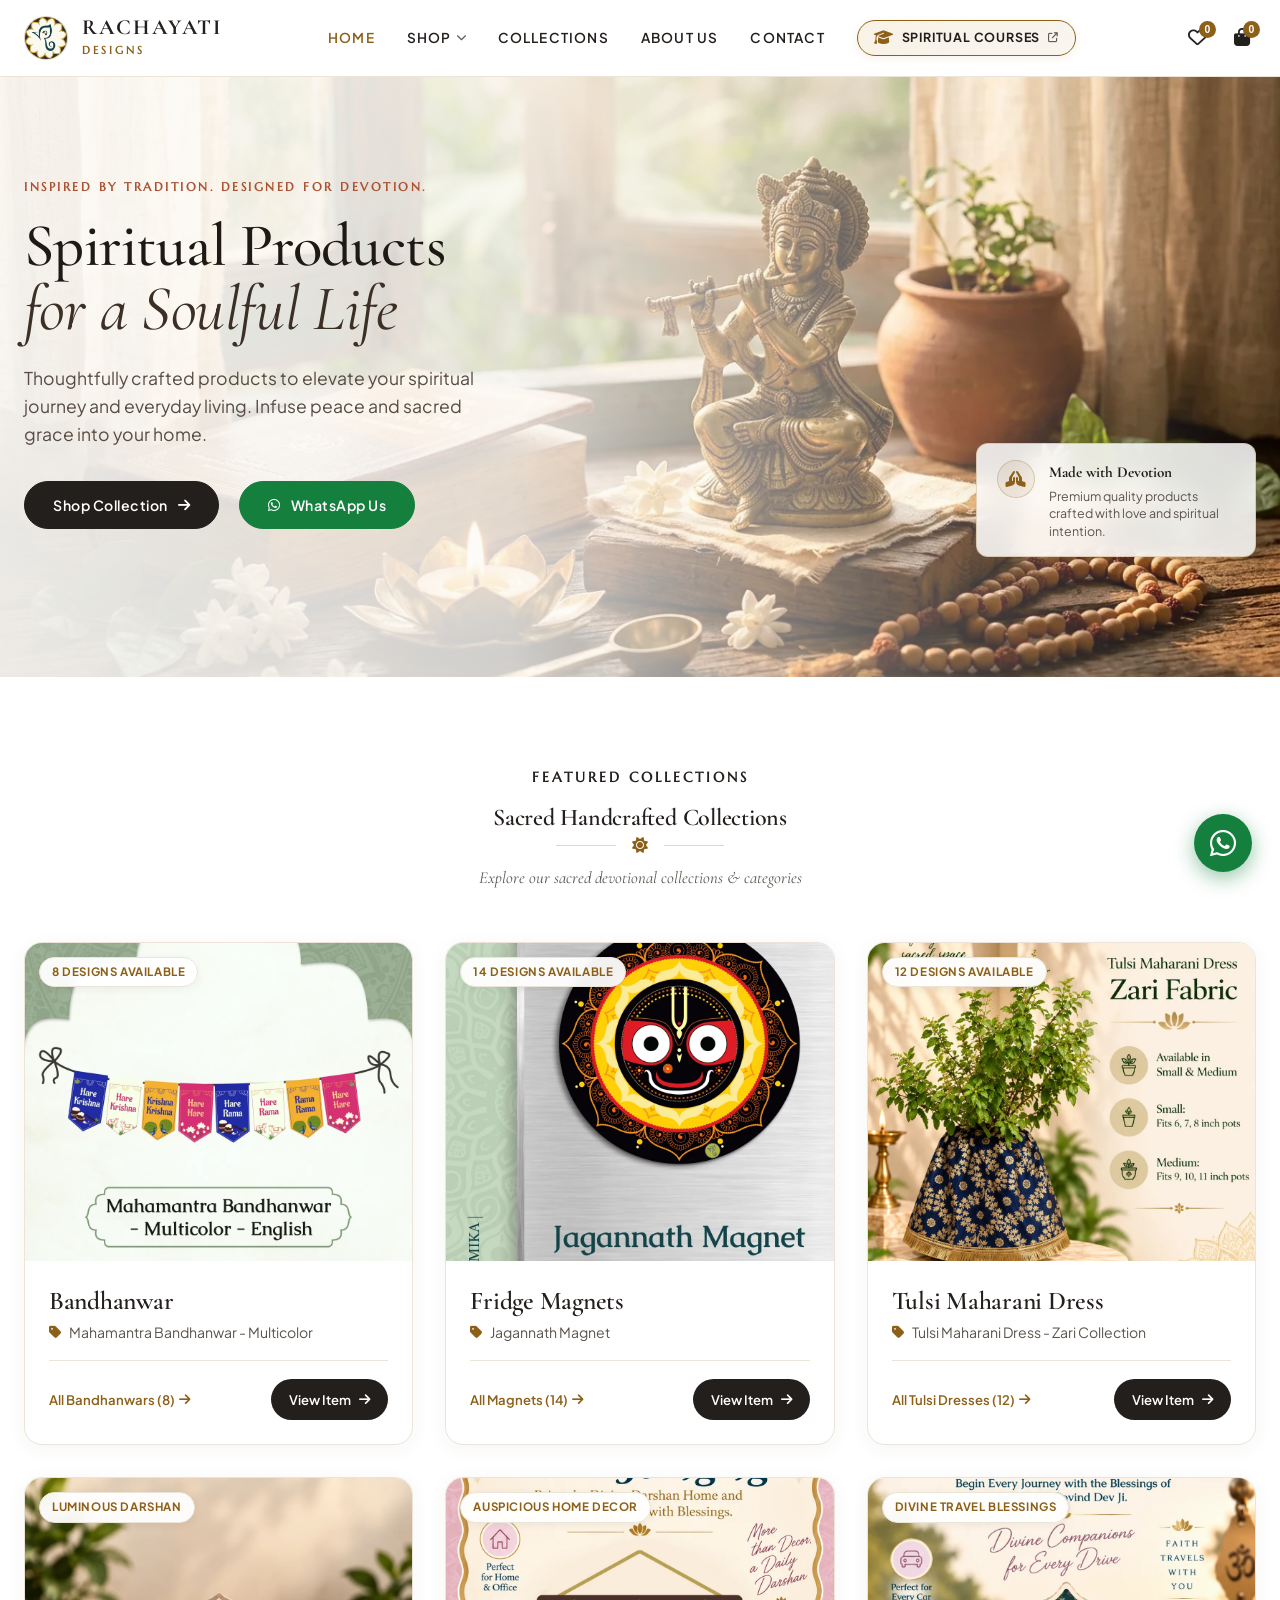
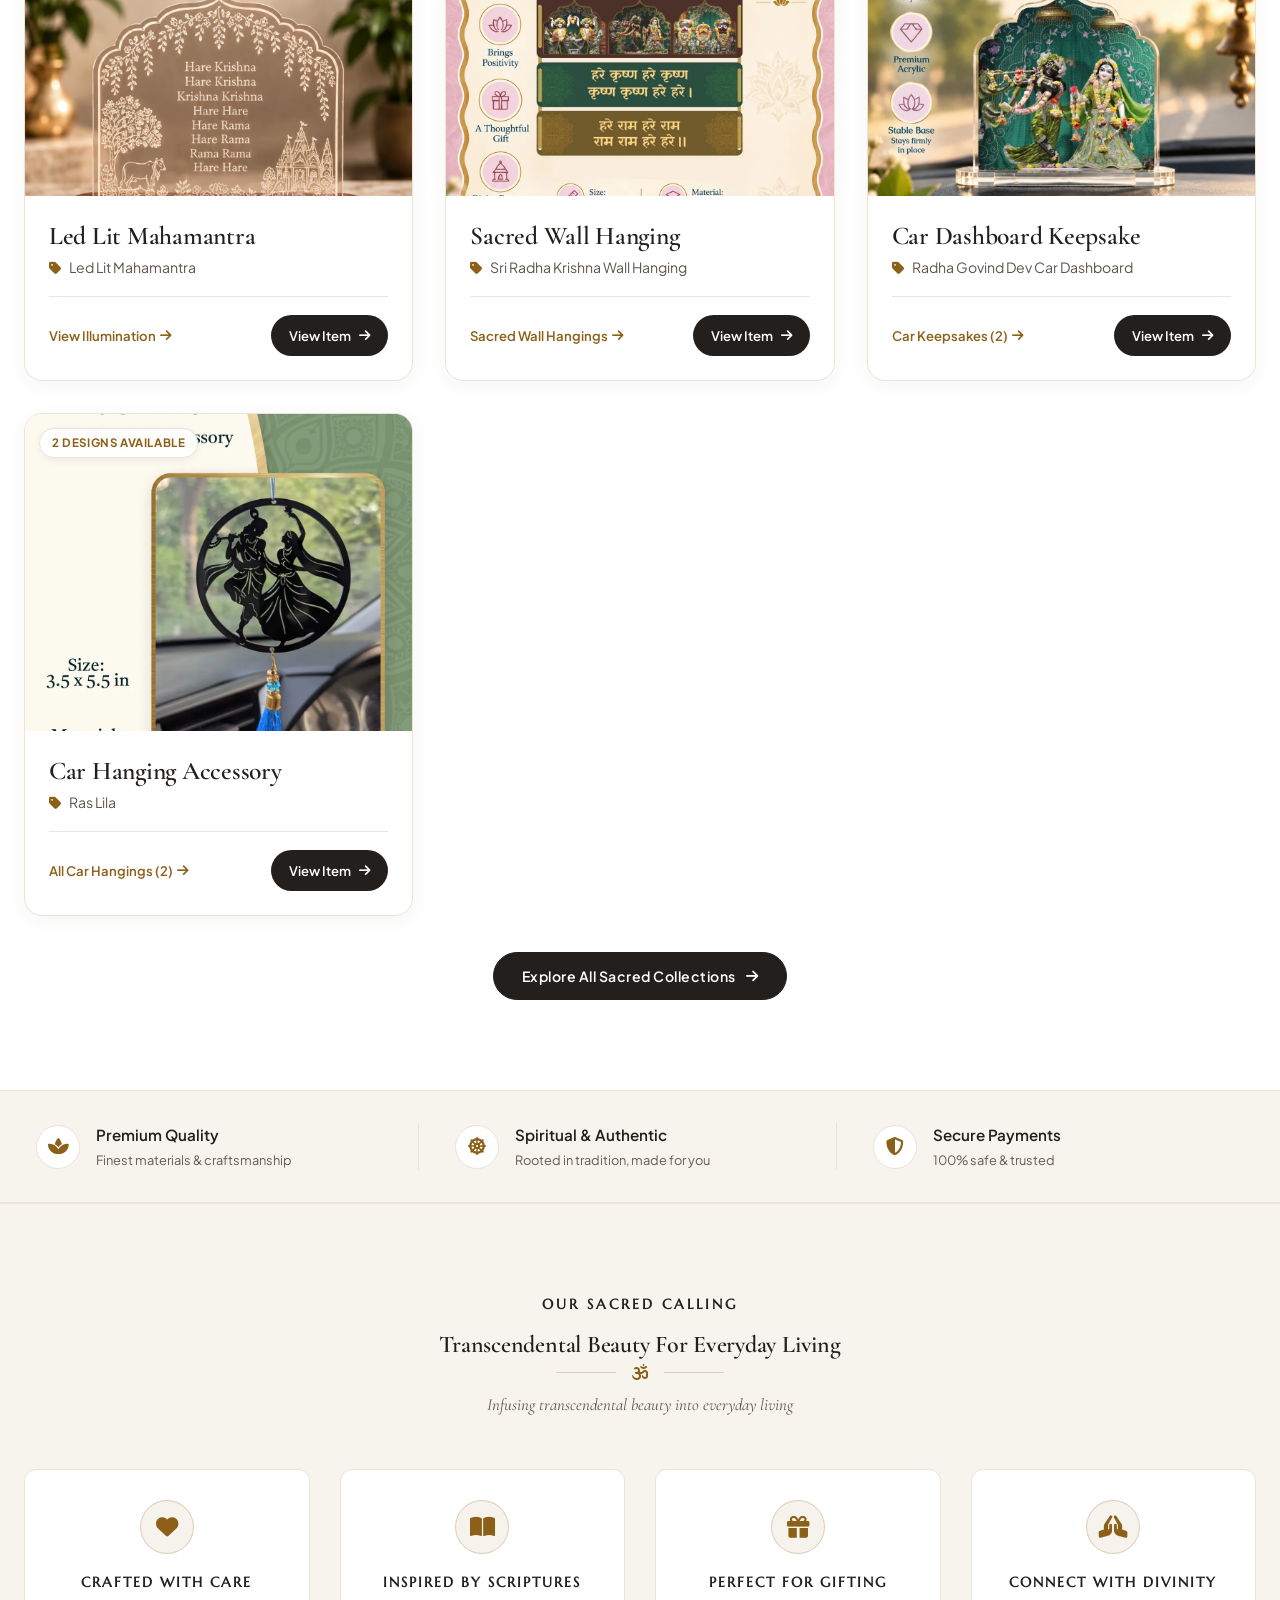
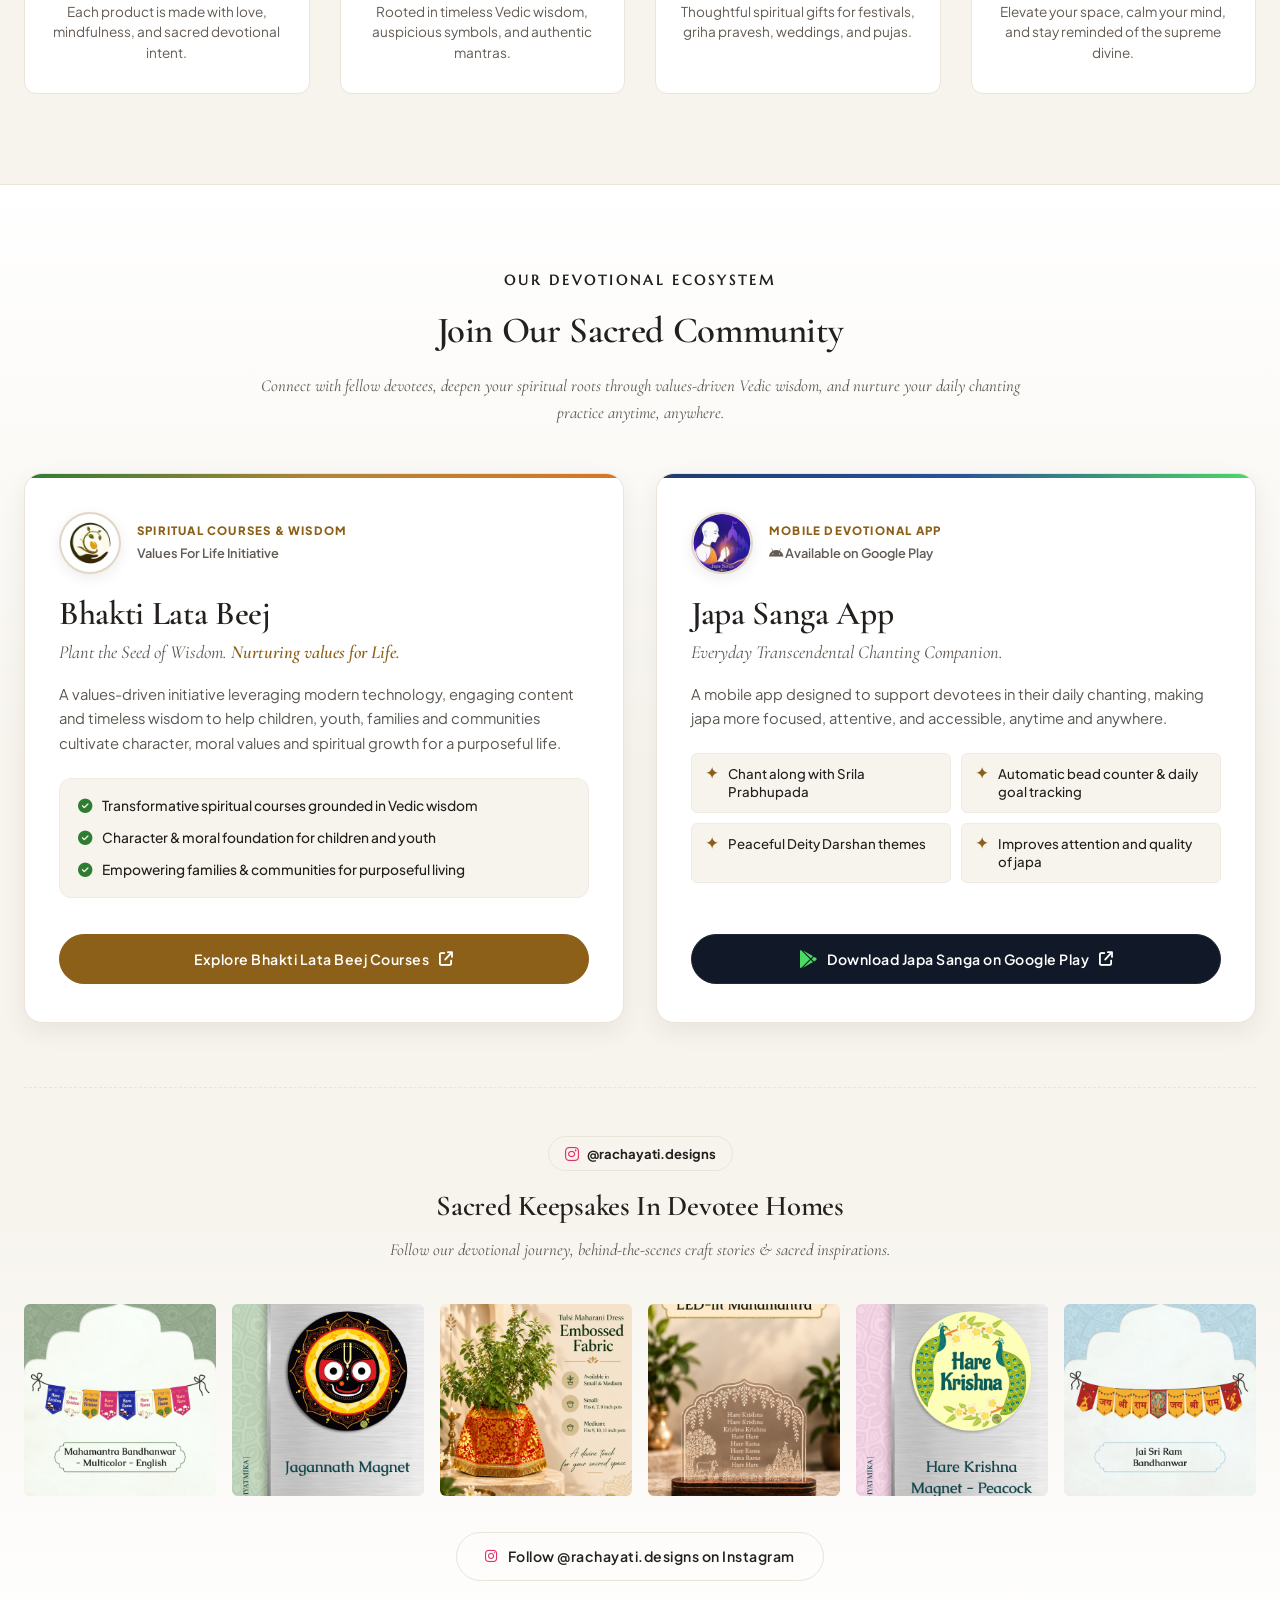
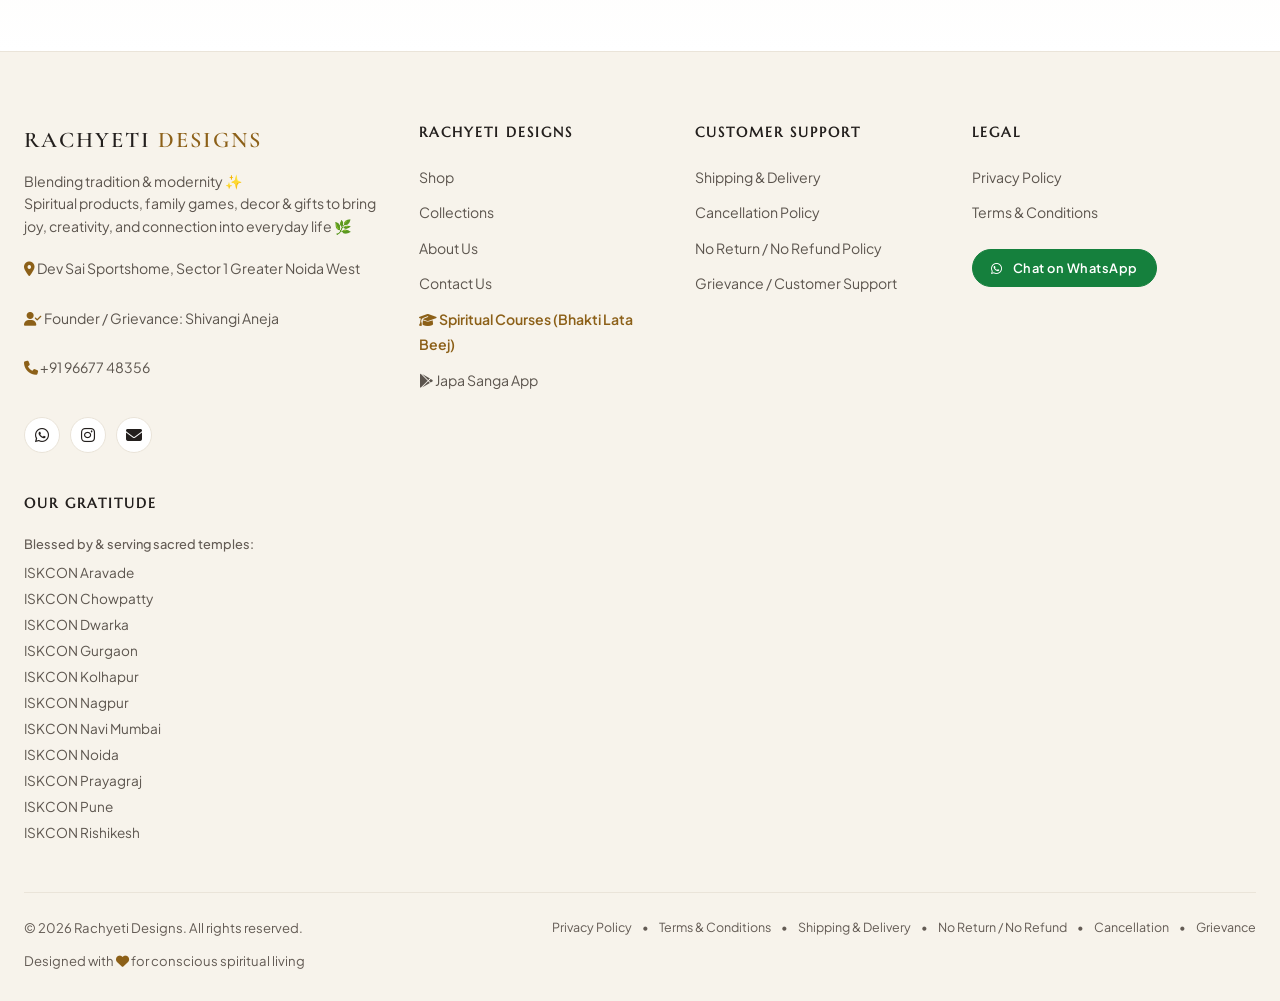
==== commit 53c623b7: "Optimize website performance, accessibility, SEO and responsive assets - Converted hero banner and 1" ====
--- a/index.html
+++ b/index.html
@@ -6,16 +6,82 @@
     <title>Rachayati Designs | Spiritual Products for a Soulful Life</title>
     <meta name="description" content="Thoughtfully crafted spiritual products, sacred mantra art, and devotional fridge magnets to elevate your spiritual journey and everyday living.">
     
+    <!-- Canonical URL -->
+    <link rel="canonical" href="https://www.rachayetidesigns.com/">
+    <link rel="icon" type="image/x-icon" href="favicon.ico">
+    
+    <!-- Open Graph / Social Meta Tags -->
+    <meta property="og:type" content="website">
+    <meta property="og:url" content="https://www.rachayetidesigns.com/">
+    <meta property="og:title" content="Rachayati Designs | Spiritual Products for a Soulful Life">
+    <meta property="og:description" content="Thoughtfully crafted spiritual products, sacred mantra art, and devotional fridge magnets to elevate your spiritual journey and everyday living.">
+    <meta property="og:image" content="https://www.rachayetidesigns.com/hero_banner.webp">
+
+    <!-- Twitter / X -->
+    <meta name="twitter:card" content="summary_large_image">
+    <meta name="twitter:title" content="Rachayati Designs | Spiritual Products for a Soulful Life">
+    <meta name="twitter:description" content="Thoughtfully crafted spiritual products, sacred mantra art, and devotional fridge magnets to elevate your spiritual journey and everyday living.">
+    <meta name="twitter:image" content="https://www.rachayetidesigns.com/hero_banner.webp">
+    
+    <!-- Preload Critical LCP Resource -->
+    <link rel="preload" as="image" href="hero_banner.webp" type="image/webp" media="(min-width: 769px)" fetchpriority="high">
+    <link rel="preload" as="image" href="hero_banner-mobile.webp" type="image/webp" media="(max-width: 768px)" fetchpriority="high">
+
     <!-- Google Fonts: Cormorant Garamond, Marcellus, Plus Jakarta Sans -->
     <link rel="preconnect" href="https://fonts.googleapis.com">
     <link rel="preconnect" href="https://fonts.gstatic.com" crossorigin>
-    <link href="https://fonts.googleapis.com/css2?family=Cormorant+Garamond:ital,wght@0,400;0,500;0,600;0,700;1,400;1,600&family=Marcellus&family=Plus+Jakarta+Sans:wght@300;400;500;600;700&display=swap" rel="stylesheet">
+    <link href="https://fonts.googleapis.com/css2?family=Cormorant+Garamond:ital,wght@0,600;0,700;1,400&family=Marcellus&family=Plus+Jakarta+Sans:wght@400;500;600;700&display=swap" rel="stylesheet" media="print" onload="this.media='all'">
+    <noscript>
+        <link href="https://fonts.googleapis.com/css2?family=Cormorant+Garamond:ital,wght@0,600;0,700;1,400&family=Marcellus&family=Plus+Jakarta+Sans:wght@400;500;600;700&display=swap" rel="stylesheet">
+    </noscript>
     
-    <!-- Font Awesome Icons -->
-    <link rel="stylesheet" href="https://cdnjs.cloudflare.com/ajax/libs/font-awesome/6.5.1/css/all.min.css">
+    <!-- Font Awesome Icons (Loaded Non-Blocking) -->
+    <link rel="stylesheet" href="https://cdnjs.cloudflare.com/ajax/libs/font-awesome/6.5.1/css/all.min.css" media="print" onload="this.media='all'">
+    <noscript>
+        <link rel="stylesheet" href="https://cdnjs.cloudflare.com/ajax/libs/font-awesome/6.5.1/css/all.min.css">
+    </noscript>
     
-    <!-- Custom CSS -->
-    <link rel="stylesheet" href="style.css?v=8">
+    <!-- Custom CSS (Minified for Production Performance) -->
+    <link rel="stylesheet" href="style.min.css?v=11">
+
+    <!-- Structured Data: Organization & WebSite -->
+    <script type="application/ld+json">
+    {
+      "@context": "https://schema.org",
+      "@graph": [
+        {
+          "@type": "Organization",
+          "@id": "https://www.rachayetidesigns.com/#organization",
+          "name": "Rachayati Designs",
+          "url": "https://www.rachayetidesigns.com/",
+          "logo": "https://www.rachayetidesigns.com/Logo.webp",
+          "description": "Thoughtfully crafted spiritual products, sacred mantra art, and devotional keepsakes for conscious spiritual living.",
+          "telephone": "+919667748356",
+          "email": "rachayati.designs@gmail.com",
+          "address": {
+            "@type": "PostalAddress",
+            "streetAddress": "Dev Sai Sportshome, Sector 1",
+            "addressLocality": "Greater Noida West",
+            "addressRegion": "Uttar Pradesh",
+            "addressCountry": "IN"
+          },
+          "sameAs": [
+            "https://www.instagram.com/rachayati.designs/",
+            "https://wa.me/919667748356"
+          ]
+        },
+        {
+          "@type": "WebSite",
+          "@id": "https://www.rachayetidesigns.com/#website",
+          "url": "https://www.rachayetidesigns.com/",
+          "name": "Rachayati Designs",
+          "publisher": {
+            "@id": "https://www.rachayetidesigns.com/#organization"
+          }
+        }
+      ]
+    }
+    </script>
 </head>
 <body>
 
@@ -23,9 +89,9 @@
     <header class="main-header" id="header">
         <div class="nav-container">
             <!-- Brand Logo & Identity -->
-            <a href="index.html" class="brand-link">
+            <a href="index.html" class="brand-link" aria-label="Rachayati Designs Home">
                 <div class="brand-mandala-icon">
-                    <img src="Logo.jpg" alt="Rachayati Designs" onerror="this.innerHTML='<i class=\'fa-solid fa-om\'></i>'">
+                    <img src="Logo.webp" alt="" width="44" height="44" onerror="this.src='Logo.jpg'">
                 </div>
                 <div class="brand-text-block">
                     <span class="brand-main-title">Rachayati</span>
@@ -56,7 +122,7 @@
                 </li>
                 <li class="nav-item"><a href="collections.html" class="nav-link">Collections</a></li>
                 <li class="nav-item"><a href="#story" class="nav-link">About Us</a></li>
-                <li class="nav-item"><a href="#footer" class="nav-link">Contact</a></li>
+                <li class="nav-item"><a href="contact.html" class="nav-link">Contact</a></li>
                 <li class="nav-item">
                     <a href="https://bhaktilatabeej.com/" target="_blank" rel="noopener noreferrer" class="nav-courses-btn" title="Bhakti Lata Beej - Spiritual Courses & Wisdom">
                         <i class="fa-solid fa-graduation-cap"></i>
@@ -68,11 +134,11 @@
 
             <!-- Nav Actions (Wishlist, Cart) -->
             <div class="nav-actions">
-                <button class="nav-icon-btn" id="wishlistToggleBtn" title="Wishlist" aria-label="Wishlist">
+                <button class="nav-icon-btn" id="wishlistToggleBtn" title="Wishlist" aria-label="Wishlist: 0 items">
                     <i class="fa-regular fa-heart"></i>
                     <span class="nav-badge-count" id="wishlistCount">0</span>
                 </button>
-                <button class="nav-icon-btn" id="cartToggleBtn" title="Inquiries & Cart" aria-label="Cart">
+                <button class="nav-icon-btn" id="cartToggleBtn" title="Inquiries & Cart" aria-label="Cart: 0 items">
                     <i class="fa-solid fa-bag-shopping"></i>
                     <span class="nav-badge-count" id="cartCount">0</span>
                 </button>
@@ -83,325 +149,362 @@
         </div>
     </header>
 
-    <!-- HERO BANNER SECTION -->
-    <section class="hero-section">
-        <div class="hero-overlay"></div>
-        <div class="hero-container">
-            <div class="hero-content">
-                <span class="hero-tagline">Inspired by Tradition. Designed for Devotion.</span>
-                <h1 class="hero-title">
-                    Spiritual Products
-                    <span class="italic-serif">for a Soulful Life</span>
-                </h1>
-                <p class="hero-desc">
-                    Thoughtfully crafted products to elevate your spiritual journey and everyday living. Infuse peace and sacred grace into your home.
-                </p>
-                <div class="hero-action-group">
-                    <a href="shop.html" class="btn btn-dark">
-                        <span>Shop Collection</span>
+    <!-- MAIN CONTENT LANDMARK -->
+    <main id="main-content">
+
+        <!-- HERO BANNER SECTION -->
+        <section class="hero-section">
+            <div class="hero-overlay"></div>
+            <div class="hero-container">
+                <div class="hero-content">
+                    <span class="hero-tagline">Inspired by Tradition. Designed for Devotion.</span>
+                    <h1 class="hero-title">
+                        Spiritual Products
+                        <span class="italic-serif">for a Soulful Life</span>
+                    </h1>
+                    <p class="hero-desc">
+                        Thoughtfully crafted products to elevate your spiritual journey and everyday living. Infuse peace and sacred grace into your home.
+                    </p>
+                    <div class="hero-action-group">
+                        <a href="shop.html" class="btn btn-dark">
+                            <span>Shop Collection</span>
+                            <i class="fa-solid fa-arrow-right"></i>
+                        </a>
+                        <a href="https://wa.me/919667748356?text=Namaste%20Rachayati%20Designs!%20I%20would%20like%20to%20know%20more%20about%20your%20spiritual%20products." target="_blank" class="btn btn-whatsapp">
+                            <i class="fa-brands fa-whatsapp"></i> WhatsApp Us
+                        </a>
+                    </div>
+                </div>
+
+                <!-- Floating Devotion Badge -->
+                <div class="hero-floating-badge">
+                    <div class="badge-icon-wrap">
+                        <i class="fa-solid fa-hands-praying"></i>
+                    </div>
+                    <div class="badge-text">
+                        <div class="badge-title">Made with Devotion</div>
+                        <p>Premium quality products crafted with love and spiritual intention.</p>
+                    </div>
+                </div>
+            </div>
+        </section>
+
+        <!-- FEATURED COLLECTION PREVIEW SECTION -->
+        <section class="featured-section" id="featured">
+            <div class="container">
+                <div class="section-header">
+                    <span class="section-title-tag">Featured Collections</span>
+                    <h2 class="section-title">Sacred Handcrafted Collections</h2>
+                    <div class="mandala-ornament"><i class="fa-solid fa-sun"></i></div>
+                    <p class="section-sub-desc">Explore our sacred devotional collections & categories</p>
+                </div>
+
+                <!-- Collections Grid Preview -->
+                <div class="collections-grid" id="featuredProductsGrid">
+                    <!-- Populated dynamically via JS from actual collections -->
+                </div>
+
+                <div class="text-center" style="margin-top: 36px;">
+                    <a href="collections.html" class="btn btn-dark">
+                        <span>Explore All Sacred Collections</span>
                         <i class="fa-solid fa-arrow-right"></i>
                     </a>
-                    <a href="https://wa.me/919667748356?text=Namaste%20Rachayati%20Designs!%20I%20would%20like%20to%20know%20more%20about%20your%20spiritual%20products." target="_blank" class="btn btn-whatsapp">
-                        <i class="fa-brands fa-whatsapp"></i> WhatsApp Us
-                    </a>
-                </div>
-            </div>
-
-            <!-- Floating Devotion Badge -->
-            <div class="hero-floating-badge">
-                <div class="badge-icon-wrap">
-                    <i class="fa-solid fa-hands-praying"></i>
-                </div>
-                <div class="badge-text">
-                    <h4>Made with Devotion</h4>
-                    <p>Premium quality products crafted with love and spiritual intention.</p>
-                </div>
-            </div>
-        </div>
-    </section>
-
-    <!-- FEATURED COLLECTION PREVIEW SECTION -->
-    <section class="featured-section" id="featured">
-        <div class="container">
-            <div class="section-header">
-                <span class="section-title-tag">Featured Collections</span>
-                <div class="mandala-ornament"><i class="fa-solid fa-sun"></i></div>
-                <p class="section-sub-desc">Explore our sacred devotional collections & categories</p>
-            </div>
-
-            <!-- Collections Grid Preview -->
-            <div class="collections-grid" id="featuredProductsGrid">
-                <!-- Populated dynamically via JS from actual collections -->
-            </div>
-
-            <div class="text-center" style="margin-top: 36px;">
-                <a href="collections.html" class="btn btn-dark">
-                    <span>Explore All Sacred Collections</span>
-                    <i class="fa-solid fa-arrow-right"></i>
-                </a>
-            </div>
-        </div>
-    </section>
-
-    <!-- TRUST & VALUE PROPOSITIONS BAR -->
-    <section class="trust-bar">
-        <div class="container">
-            <div class="trust-grid">
-                <div class="trust-item">
-                    <div class="trust-icon"><i class="fa-solid fa-spa"></i></div>
-                    <div class="trust-info">
-                        <h4>Premium Quality</h4>
-                        <p>Finest materials & craftsmanship</p>
-                    </div>
-                </div>
-                <div class="trust-item">
-                    <div class="trust-icon"><i class="fa-solid fa-dharmachakra"></i></div>
-                    <div class="trust-info">
-                        <h4>Spiritual & Authentic</h4>
-                        <p>Rooted in tradition, made for you</p>
-                    </div>
-                </div>
-                <div class="trust-item">
-                    <div class="trust-icon"><i class="fa-solid fa-shield-halved"></i></div>
-                    <div class="trust-info">
-                        <h4>Secure Payments</h4>
-                        <p>100% safe & trusted</p>
-                    </div>
-                </div>
-            </div>
-        </div>
-    </section>
-
-    <!-- SACRED PILLARS & STORY SECTION -->
-    <section class="story-section" id="story">
-        <div class="container">
-            <div class="section-header">
-                <span class="section-title-tag">Our Sacred Calling</span>
-                <div class="mandala-ornament"><i class="fa-solid fa-om"></i></div>
-                <p class="section-sub-desc">Infusing transcendental beauty into everyday living</p>
-            </div>
-
-            <div class="story-pillars-grid">
-                <div class="pillar-box">
-                    <div class="pillar-icon"><i class="fa-solid fa-heart"></i></div>
-                    <h4>Crafted with Care</h4>
-                    <p>Each product is made with love, mindfulness, and sacred devotional intent.</p>
-                </div>
-                <div class="pillar-box">
-                    <div class="pillar-icon"><i class="fa-solid fa-book-open"></i></div>
-                    <h4>Inspired by Scriptures</h4>
-                    <p>Rooted in timeless Vedic wisdom, auspicious symbols, and authentic mantras.</p>
-                </div>
-                <div class="pillar-box">
-                    <div class="pillar-icon"><i class="fa-solid fa-gift"></i></div>
-                    <h4>Perfect for Gifting</h4>
-                    <p>Thoughtful spiritual gifts for festivals, griha pravesh, weddings, and pujas.</p>
-                </div>
-                <div class="pillar-box">
-                    <div class="pillar-icon"><i class="fa-solid fa-hands-praying"></i></div>
-                    <h4>Connect with Divinity</h4>
-                    <p>Elevate your space, calm your mind, and stay reminded of the supreme divine.</p>
-                </div>
-            </div>
-        </div>
-    </section>
-
-    <!-- SACRED COMMUNITY & DEVOTIONAL ECOSYSTEM -->
-    <section class="community-ecosystem-section" id="community">
-        <div class="container">
-            <div class="community-header-wrap">
-                <span class="section-title-tag">Our Devotional Ecosystem</span>
-                <h2 class="section-title" style="font-size: 2.3rem; margin-bottom: 12px;">Join Our Sacred Community</h2>
-                <p class="section-sub-desc">
-                    Connect with fellow devotees, deepen your spiritual roots through values-driven Vedic wisdom, and nurture your daily chanting practice anytime, anywhere.
-                </p>
-            </div>
-
-            <!-- Sacred Initiatives Grid: Bhakti Lata Beej & Japa Sanga App -->
-            <div class="ecosystem-cards-grid">
-                
-                <!-- Card 1: Bhakti Lata Beej (Spiritual Courses) -->
-                <div class="ecosystem-card ecosystem-card--courses">
-                    <div>
-                        <div class="ecosystem-card-header">
-                            <div class="ecosystem-icon-badge courses-badge">
-                                <img src="bhaktilatabeej_logo.png" alt="Bhakti Lata Beej Logo" class="ecosystem-brand-logo" onerror="this.parentElement.innerHTML='<i class=\'fa-solid fa-seedling\'></i>'">
-                            </div>
-                            <div class="ecosystem-tag-group">
-                                <span class="ecosystem-badge-pill">Spiritual Courses & Wisdom</span>
-                                <span class="ecosystem-badge-sub">Values For Life Initiative</span>
-                            </div>
-                        </div>
-
-                        <div class="ecosystem-card-body">
-                            <h3 class="ecosystem-title">Bhakti Lata Beej</h3>
-                            <div class="ecosystem-tagline">
-                                <span>Plant the Seed of Wisdom.</span>
-                                <span class="gold-text">Nurturing values for Life.</span>
-                            </div>
-                            <p class="ecosystem-desc">
-                                A values-driven initiative leveraging modern technology, engaging content and timeless wisdom to help children, youth, families and communities cultivate character, moral values and spiritual growth for a purposeful life.
-                            </p>
-
-                            <div class="ecosystem-highlights">
-                                <div class="eco-highlight-item">
-                                    <i class="fa-solid fa-circle-check"></i>
-                                    <span>Transformative spiritual courses grounded in Vedic wisdom</span>
+                </div>
+            </div>
+        </section>
+
+        <!-- TRUST & VALUE PROPOSITIONS BAR -->
+        <section class="trust-bar">
+            <div class="container">
+                <div class="trust-grid">
+                    <div class="trust-item">
+                        <div class="trust-icon"><i class="fa-solid fa-spa"></i></div>
+                        <div class="trust-info">
+                            <div class="trust-title">Premium Quality</div>
+                            <p>Finest materials & craftsmanship</p>
+                        </div>
+                    </div>
+                    <div class="trust-item">
+                        <div class="trust-icon"><i class="fa-solid fa-dharmachakra"></i></div>
+                        <div class="trust-info">
+                            <div class="trust-title">Spiritual & Authentic</div>
+                            <p>Rooted in tradition, made for you</p>
+                        </div>
+                    </div>
+                    <div class="trust-item">
+                        <div class="trust-icon"><i class="fa-solid fa-shield-halved"></i></div>
+                        <div class="trust-info">
+                            <div class="trust-title">Secure Payments</div>
+                            <p>100% safe & trusted</p>
+                        </div>
+                    </div>
+                </div>
+            </div>
+        </section>
+
+        <!-- SACRED PILLARS & STORY SECTION -->
+        <section class="story-section" id="story">
+            <div class="container">
+                <div class="section-header">
+                    <span class="section-title-tag">Our Sacred Calling</span>
+                    <h2 class="section-title">Transcendental Beauty For Everyday Living</h2>
+                    <div class="mandala-ornament"><i class="fa-solid fa-om"></i></div>
+                    <p class="section-sub-desc">Infusing transcendental beauty into everyday living</p>
+                </div>
+
+                <div class="story-pillars-grid">
+                    <div class="pillar-box">
+                        <div class="pillar-icon"><i class="fa-solid fa-heart"></i></div>
+                        <h3>Crafted with Care</h3>
+                        <p>Each product is made with love, mindfulness, and sacred devotional intent.</p>
+                    </div>
+                    <div class="pillar-box">
+                        <div class="pillar-icon"><i class="fa-solid fa-book-open"></i></div>
+                        <h3>Inspired by Scriptures</h3>
+                        <p>Rooted in timeless Vedic wisdom, auspicious symbols, and authentic mantras.</p>
+                    </div>
+                    <div class="pillar-box">
+                        <div class="pillar-icon"><i class="fa-solid fa-gift"></i></div>
+                        <h3>Perfect for Gifting</h3>
+                        <p>Thoughtful spiritual gifts for festivals, griha pravesh, weddings, and pujas.</p>
+                    </div>
+                    <div class="pillar-box">
+                        <div class="pillar-icon"><i class="fa-solid fa-hands-praying"></i></div>
+                        <h3>Connect with Divinity</h3>
+                        <p>Elevate your space, calm your mind, and stay reminded of the supreme divine.</p>
+                    </div>
+                </div>
+            </div>
+        </section>
+
+        <!-- SACRED COMMUNITY & DEVOTIONAL ECOSYSTEM -->
+        <section class="community-ecosystem-section" id="community">
+            <div class="container">
+                <div class="community-header-wrap">
+                    <span class="section-title-tag">Our Devotional Ecosystem</span>
+                    <h2 class="section-title" style="font-size: 2.3rem; margin-bottom: 12px;">Join Our Sacred Community</h2>
+                    <p class="section-sub-desc">
+                        Connect with fellow devotees, deepen your spiritual roots through values-driven Vedic wisdom, and nurture your daily chanting practice anytime, anywhere.
+                    </p>
+                </div>
+
+                <!-- Sacred Initiatives Grid: Bhakti Lata Beej & Japa Sanga App -->
+                <div class="ecosystem-cards-grid">
+                    
+                    <!-- Card 1: Bhakti Lata Beej (Spiritual Courses) -->
+                    <div class="ecosystem-card ecosystem-card--courses">
+                        <div>
+                            <div class="ecosystem-card-header">
+                                <div class="ecosystem-icon-badge courses-badge">
+                                    <img src="bhaktilatabeej_logo.webp" alt="Bhakti Lata Beej Logo" class="ecosystem-brand-logo" width="62" height="62" loading="lazy" onerror="this.src='bhaktilatabeej_logo.png'">
                                 </div>
-                                <div class="eco-highlight-item">
-                                    <i class="fa-solid fa-circle-check"></i>
-                                    <span>Character & moral foundation for children and youth</span>
-                                </div>
-                                <div class="eco-highlight-item">
-                                    <i class="fa-solid fa-circle-check"></i>
-                                    <span>Empowering families & communities for purposeful living</span>
+                                <div class="ecosystem-tag-group">
+                                    <span class="ecosystem-badge-pill">Spiritual Courses & Wisdom</span>
+                                    <span class="ecosystem-badge-sub">Values For Life Initiative</span>
                                 </div>
                             </div>
-                        </div>
-                    </div>
-
-                    <div class="ecosystem-card-footer">
-                        <a href="https://bhaktilatabeej.com/" target="_blank" rel="noopener noreferrer" class="btn btn-gold ecosystem-action-btn">
-                            <span>Explore Bhakti Lata Beej Courses</span>
-                            <i class="fa-solid fa-arrow-up-right-from-square"></i>
-                        </a>
-                    </div>
-                </div>
-
-                <!-- Card 2: Japa Sanga App (Devotional Chanting Companion) -->
-                <div class="ecosystem-card ecosystem-card--app">
-                    <div>
-                        <div class="ecosystem-card-header">
-                            <div class="ecosystem-icon-badge app-badge">
-                                <img src="japasanga_logo.jpg" alt="Japa Sanga Logo" class="ecosystem-brand-logo" onerror="this.parentElement.innerHTML='<i class=\'fa-solid fa-mobile-screen-button\'></i>'">
-                            </div>
-                            <div class="ecosystem-tag-group">
-                                <span class="ecosystem-badge-pill">Mobile Devotional App</span>
-                                <span class="ecosystem-badge-sub"><i class="fa-brands fa-android"></i> Available on Google Play</span>
-                            </div>
-                        </div>
-
-                        <div class="ecosystem-card-body">
-                            <h3 class="ecosystem-title">Japa Sanga App</h3>
-                            <div class="ecosystem-tagline">
-                                <span>Everyday Transcendental Chanting Companion.</span>
-                            </div>
-                            <p class="ecosystem-desc">
-                                A mobile app designed to support devotees in their daily chanting, making japa more focused, attentive, and accessible, anytime and anywhere.
-                            </p>
-
-                            <!-- The 4 key features explicitly requested -->
-                            <div class="japa-features-list">
-                                <div class="japa-feature-pill">
-                                    <span class="japa-bullet">✦</span>
-                                    <span>Chant along with Srila Prabhupada</span>
+
+                            <div class="ecosystem-card-body">
+                                <h3 class="ecosystem-title">Bhakti Lata Beej</h3>
+                                <div class="ecosystem-tagline">
+                                    <span>Plant the Seed of Wisdom.</span>
+                                    <span class="gold-text">Nurturing values for Life.</span>
                                 </div>
-                                <div class="japa-feature-pill">
-                                    <span class="japa-bullet">✦</span>
-                                    <span>Automatic bead counter & daily goal tracking</span>
-                                </div>
-                                <div class="japa-feature-pill">
-                                    <span class="japa-bullet">✦</span>
-                                    <span>Peaceful Deity Darshan themes</span>
-                                </div>
-                                <div class="japa-feature-pill">
-                                    <span class="japa-bullet">✦</span>
-                                    <span>Improves attention and quality of japa</span>
+                                <p class="ecosystem-desc">
+                                    A values-driven initiative leveraging modern technology, engaging content and timeless wisdom to help children, youth, families and communities cultivate character, moral values and spiritual growth for a purposeful life.
+                                </p>
+
+                                <div class="ecosystem-highlights">
+                                    <div class="eco-highlight-item">
+                                        <i class="fa-solid fa-circle-check"></i>
+                                        <span>Transformative spiritual courses grounded in Vedic wisdom</span>
+                                    </div>
+                                    <div class="eco-highlight-item">
+                                        <i class="fa-solid fa-circle-check"></i>
+                                        <span>Character & moral foundation for children and youth</span>
+                                    </div>
+                                    <div class="eco-highlight-item">
+                                        <i class="fa-solid fa-circle-check"></i>
+                                        <span>Empowering families & communities for purposeful living</span>
+                                    </div>
                                 </div>
                             </div>
                         </div>
-                    </div>
-
-                    <div class="ecosystem-card-footer">
-                        <a href="https://play.google.com/store/apps/details?id=com.bhaktilatabeej.japasanga&pli=1" target="_blank" rel="noopener noreferrer" class="btn btn-dark ecosystem-action-btn app-store-btn">
-                            <i class="fa-brands fa-google-play" style="color: #4cd964; font-size: 1.15rem;"></i>
-                            <span>Download Japa Sanga on Google Play</span>
-                            <i class="fa-solid fa-arrow-up-right-from-square"></i>
-                        </a>
-                    </div>
-                </div>
-
-            </div>
-
-            <!-- Instagram Sacred Showcase -->
-            <div class="insta-community-block" id="instagram">
-                <div class="insta-header-wrap">
-                    <a href="https://www.instagram.com/rachayati.designs/" target="_blank" class="insta-handle-badge">
-                        <i class="fa-brands fa-instagram"></i> @rachayati.designs
-                    </a>
-                    <h3 class="section-title" style="font-size: 1.8rem; margin-bottom: 8px;">Sacred Keepsakes In Devotee Homes</h3>
-                    <p class="section-sub-desc">Follow our devotional journey, behind-the-scenes craft stories & sacred inspirations.</p>
-                </div>
-
-                <div class="insta-grid">
-                    <a href="https://www.instagram.com/rachayati.designs/" target="_blank" class="insta-post-card">
-                        <img src="Product%20Catalogue/Bandhanwar/Mahamantra%20Bandhanwar%20-%20Multicolor%20-%20English/1.png" alt="Multicolor Mahamantra Bandhanwar" class="insta-post-img" onerror="this.src='Logo.jpg'">
-                        <div class="insta-post-overlay"><i class="fa-brands fa-instagram"></i></div>
-                    </a>
-                    <a href="https://www.instagram.com/rachayati.designs/" target="_blank" class="insta-post-card">
-                        <img src="Product%20Catalogue/Fridge%20Magnet/Jagannath%20Magnet/1.png" alt="Jai Jagannath Magnet" class="insta-post-img" onerror="this.src='Logo.jpg'">
-                        <div class="insta-post-overlay"><i class="fa-brands fa-instagram"></i></div>
-                    </a>
-                    <a href="https://www.instagram.com/rachayati.designs/" target="_blank" class="insta-post-card">
-                        <img src="Product%20Catalogue/Tulsi%20Maharani%20Dress/Embossed%20Collection/Design%201/1.png" alt="Tulsi Maharani Dress" class="insta-post-img" onerror="this.src='Logo.jpg'">
-                        <div class="insta-post-overlay"><i class="fa-brands fa-instagram"></i></div>
-                    </a>
-                    <a href="https://www.instagram.com/rachayati.designs/" target="_blank" class="insta-post-card">
-                        <img src="Product%20Catalogue/Led%20Lit%20Mahamantra/1.png" alt="LED Lit Mahamantra" class="insta-post-img" onerror="this.src='Logo.jpg'">
-                        <div class="insta-post-overlay"><i class="fa-brands fa-instagram"></i></div>
-                    </a>
-                    <a href="https://www.instagram.com/rachayati.designs/" target="_blank" class="insta-post-card">
-                        <img src="Product%20Catalogue/Fridge%20Magnet/Hare%20Krishna%20Magnet%20-%20Peacock/1.png" alt="Peacock Magnet" class="insta-post-img" onerror="this.src='Logo.jpg'">
-                        <div class="insta-post-overlay"><i class="fa-brands fa-instagram"></i></div>
-                    </a>
-                    <a href="https://www.instagram.com/rachayati.designs/" target="_blank" class="insta-post-card">
-                        <img src="Product%20Catalogue/Bandhanwar/Jai%20Sri%20Ram%20Bandhanwar%20-%20Hindi/1.png" alt="Jai Sri Ram Bandhanwar" class="insta-post-img" onerror="this.src='Logo.jpg'">
-                        <div class="insta-post-overlay"><i class="fa-brands fa-instagram"></i></div>
-                    </a>
-                </div>
-
-                <div class="text-center">
-                    <a href="https://www.instagram.com/rachayati.designs/" target="_blank" class="btn btn-outline" style="border-color: var(--border-light);">
-                        <i class="fa-brands fa-instagram" style="color: #E1306C;"></i> Follow @rachayati.designs on Instagram
-                    </a>
-                </div>
-            </div>
-        </div>
-    </section>
-
-    <!-- FOOTER -->
+
+                        <div class="ecosystem-card-footer">
+                            <a href="https://bhaktilatabeej.com/" target="_blank" rel="noopener noreferrer" class="btn btn-gold ecosystem-action-btn">
+                                <span>Explore Bhakti Lata Beej Courses</span>
+                                <i class="fa-solid fa-arrow-up-right-from-square"></i>
+                            </a>
+                        </div>
+                    </div>
+
+                    <!-- Card 2: Japa Sanga App (Devotional Chanting Companion) -->
+                    <div class="ecosystem-card ecosystem-card--app">
+                        <div>
+                            <div class="ecosystem-card-header">
+                                <div class="ecosystem-icon-badge app-badge">
+                                    <img src="japasanga_logo.webp" alt="Japa Sanga Logo" class="ecosystem-brand-logo" width="62" height="62" loading="lazy" onerror="this.src='japasanga_logo.jpg'">
+                                </div>
+                                <div class="ecosystem-tag-group">
+                                    <span class="ecosystem-badge-pill">Mobile Devotional App</span>
+                                    <span class="ecosystem-badge-sub"><i class="fa-brands fa-android"></i> Available on Google Play</span>
+                                </div>
+                            </div>
+
+                            <div class="ecosystem-card-body">
+                                <h3 class="ecosystem-title">Japa Sanga App</h3>
+                                <div class="ecosystem-tagline">
+                                    <span>Everyday Transcendental Chanting Companion.</span>
+                                </div>
+                                <p class="ecosystem-desc">
+                                    A mobile app designed to support devotees in their daily chanting, making japa more focused, attentive, and accessible, anytime and anywhere.
+                                </p>
+
+                                <!-- The 4 key features explicitly requested -->
+                                <div class="japa-features-list">
+                                    <div class="japa-feature-pill">
+                                        <span class="japa-bullet">✦</span>
+                                        <span>Chant along with Srila Prabhupada</span>
+                                    </div>
+                                    <div class="japa-feature-pill">
+                                        <span class="japa-bullet">✦</span>
+                                        <span>Automatic bead counter & daily goal tracking</span>
+                                    </div>
+                                    <div class="japa-feature-pill">
+                                        <span class="japa-bullet">✦</span>
+                                        <span>Peaceful Deity Darshan themes</span>
+                                    </div>
+                                    <div class="japa-feature-pill">
+                                        <span class="japa-bullet">✦</span>
+                                        <span>Improves attention and quality of japa</span>
+                                    </div>
+                                </div>
+                            </div>
+                        </div>
+
+                        <div class="ecosystem-card-footer">
+                            <a href="https://play.google.com/store/apps/details?id=com.bhaktilatabeej.japasanga&pli=1" target="_blank" rel="noopener noreferrer" class="btn btn-dark ecosystem-action-btn app-store-btn">
+                                <i class="fa-brands fa-google-play" style="color: #4cd964; font-size: 1.15rem;"></i>
+                                <span>Download Japa Sanga on Google Play</span>
+                                <i class="fa-solid fa-arrow-up-right-from-square"></i>
+                            </a>
+                        </div>
+                    </div>
+
+                </div>
+
+                <!-- Instagram Sacred Showcase -->
+                <div class="insta-community-block" id="instagram">
+                    <div class="insta-header-wrap">
+                        <a href="https://www.instagram.com/rachayati.designs/" target="_blank" class="insta-handle-badge" rel="noopener noreferrer">
+                            <i class="fa-brands fa-instagram"></i> @rachayati.designs
+                        </a>
+                        <h3 class="section-title" style="font-size: 1.8rem; margin-bottom: 8px;">Sacred Keepsakes In Devotee Homes</h3>
+                        <p class="section-sub-desc">Follow our devotional journey, behind-the-scenes craft stories & sacred inspirations.</p>
+                    </div>
+
+                    <div class="insta-grid">
+                        <a href="https://www.instagram.com/rachayati.designs/" target="_blank" class="insta-post-card" rel="noopener noreferrer" aria-label="View Multicolor Mahamantra Bandhanwar on Instagram">
+                            <img src="Product%20Catalogue/Bandhanwar/Mahamantra%20Bandhanwar%20-%20Multicolor%20-%20English/1.webp" alt="Multicolor Mahamantra Bandhanwar" class="insta-post-img" width="400" height="400" loading="lazy" onerror="this.src='Logo.webp'">
+                            <div class="insta-post-overlay"><i class="fa-brands fa-instagram"></i></div>
+                        </a>
+                        <a href="https://www.instagram.com/rachayati.designs/" target="_blank" class="insta-post-card" rel="noopener noreferrer" aria-label="View Jai Jagannath Magnet on Instagram">
+                            <img src="Product%20Catalogue/Fridge%20Magnet/Jagannath%20Magnet/1.webp" alt="Jai Jagannath Magnet" class="insta-post-img" width="400" height="400" loading="lazy" onerror="this.src='Logo.webp'">
+                            <div class="insta-post-overlay"><i class="fa-brands fa-instagram"></i></div>
+                        </a>
+                        <a href="https://www.instagram.com/rachayati.designs/" target="_blank" class="insta-post-card" rel="noopener noreferrer" aria-label="View Tulsi Maharani Dress on Instagram">
+                            <img src="Product%20Catalogue/Tulsi%20Maharani%20Dress/Embossed%20Collection/Design%201/1.webp" alt="Tulsi Maharani Dress" class="insta-post-img" width="400" height="400" loading="lazy" onerror="this.src='Logo.webp'">
+                            <div class="insta-post-overlay"><i class="fa-brands fa-instagram"></i></div>
+                        </a>
+                        <a href="https://www.instagram.com/rachayati.designs/" target="_blank" class="insta-post-card" rel="noopener noreferrer" aria-label="View LED Lit Mahamantra on Instagram">
+                            <img src="Product%20Catalogue/Led%20Lit%20Mahamantra/1.webp" alt="LED Lit Mahamantra" class="insta-post-img" width="400" height="400" loading="lazy" onerror="this.src='Logo.webp'">
+                            <div class="insta-post-overlay"><i class="fa-brands fa-instagram"></i></div>
+                        </a>
+                        <a href="https://www.instagram.com/rachayati.designs/" target="_blank" class="insta-post-card" rel="noopener noreferrer" aria-label="View Peacock Magnet on Instagram">
+                            <img src="Product%20Catalogue/Fridge%20Magnet/Hare%20Krishna%20Magnet%20-%20Peacock/1.webp" alt="Peacock Magnet" class="insta-post-img" width="400" height="400" loading="lazy" onerror="this.src='Logo.webp'">
+                            <div class="insta-post-overlay"><i class="fa-brands fa-instagram"></i></div>
+                        </a>
+                        <a href="https://www.instagram.com/rachayati.designs/" target="_blank" class="insta-post-card" rel="noopener noreferrer" aria-label="View Jai Sri Ram Bandhanwar on Instagram">
+                            <img src="Product%20Catalogue/Bandhanwar/Jai%20Sri%20Ram%20Bandhanwar%20-%20Hindi/1.webp" alt="Jai Sri Ram Bandhanwar" class="insta-post-img" width="400" height="400" loading="lazy" onerror="this.src='Logo.webp'">
+                            <div class="insta-post-overlay"><i class="fa-brands fa-instagram"></i></div>
+                        </a>
+                    </div>
+
+                    <div class="text-center">
+                        <a href="https://www.instagram.com/rachayati.designs/" target="_blank" rel="noopener noreferrer" class="btn btn-outline" style="border-color: var(--border-light);">
+                            <i class="fa-brands fa-instagram" style="color: #E1306C;"></i> Follow @rachayati.designs on Instagram
+                        </a>
+                    </div>
+                </div>
+            </div>
+        </section>
+
+    </main>
+
+    <!-- FOOTER (ALL SIX POLICIES ORGANIZED) -->
     <footer class="main-footer" id="footer">
         <div class="container">
             <div class="footer-grid">
+                <!-- Col 1: Brand & Contact Info -->
                 <div class="footer-brand">
-                    <h3>Rachayati <span class="gold-text">Designs</span></h3>
-                    <p>Blending tradition & modernity ✨<br>Spiritual products, family games, decor & gifts to bring joy, creativity, and connection into everyday<br>life&nbsp;🌿</p>
+                    <h3>Rachyeti <span class="gold-text">Designs</span></h3>
+                    <p>Blending tradition &amp; modernity ✨<br>Spiritual products, family games, decor &amp; gifts to bring joy, creativity, and connection into everyday life 🌿</p>
+                    <div class="footer-contact-brief">
+                        <p><i class="fa-solid fa-location-dot gold-text"></i> Dev Sai Sportshome, Sector 1 Greater Noida West</p>
+                        <p><i class="fa-solid fa-user-check gold-text"></i> Founder / Grievance: Shivangi Aneja</p>
+                        <p><a href="tel:+919667748356"><i class="fa-solid fa-phone gold-text"></i> +91 96677 48356</a></p>
+                    </div>
                     <div class="footer-social-links">
-                        <a href="https://wa.me/919667748356?text=Namaste%20Rachayati%20Designs!" target="_blank" class="footer-social-btn" title="WhatsApp"><i class="fa-brands fa-whatsapp"></i></a>
-                        <a href="https://www.instagram.com/rachayati.designs/" target="_blank" class="footer-social-btn" title="Instagram (@rachayati.designs)"><i class="fa-brands fa-instagram"></i></a>
-                        <a href="mailto:rachayati.designs@gmail.com" class="footer-social-btn" title="Email"><i class="fa-solid fa-envelope"></i></a>
-                    </div>
-                </div>
-
+                        <a href="https://wa.me/919667748356?text=Namaste%20Rachyeti%20Designs!" target="_blank" class="footer-social-btn" title="WhatsApp" aria-label="Chat on WhatsApp"><i class="fa-brands fa-whatsapp"></i></a>
+                        <a href="https://www.instagram.com/rachayati.designs/" target="_blank" class="footer-social-btn" title="Instagram (@rachayati.designs)" aria-label="Visit Instagram page"><i class="fa-brands fa-instagram"></i></a>
+                        <a href="mailto:rachayati.designs@gmail.com" class="footer-social-btn" title="Email" aria-label="Send email"><i class="fa-solid fa-envelope"></i></a>
+                    </div>
+                </div>
+
+                <!-- Col 2: Navigation -->
                 <div class="footer-col">
-                    <h4>Collections & Categories</h4>
+                    <h4>Rachyeti Designs</h4>
                     <ul class="footer-links-list">
-                        <li><a href="shop.html?category=all">All 40 Products</a></li>
-                        <li><a href="shop.html?category=bandhanwar">Sacred Bandhanwars</a></li>
-                        <li><a href="shop.html?category=fridge-magnet">Devotional Fridge Magnets</a></li>
-                        <li><a href="shop.html?category=tulsi-dress">Tulsi Maharani Dresses</a></li>
-                        <li><a href="shop.html?category=led-mahamantra">LED Lit Mahamantra</a></li>
-                        <li><a href="shop.html?category=wall-hanging">Sacred Wall Hangings</a></li>
-                        <li><a href="shop.html?category=car-dashboard">Car Dashboard & Hanging</a></li>
+                        <li><a href="shop.html">Shop</a></li>
+                        <li><a href="collections.html">Collections</a></li>
+                        <li><a href="index.html#story">About Us</a></li>
+                        <li><a href="contact.html">Contact Us</a></li>
                         <li><a href="https://bhaktilatabeej.com/" target="_blank" rel="noopener noreferrer" style="color: var(--gold-primary); font-weight: 600;"><i class="fa-solid fa-graduation-cap"></i> Spiritual Courses (Bhakti Lata Beej)</a></li>
                         <li><a href="https://play.google.com/store/apps/details?id=com.bhaktilatabeej.japasanga&pli=1" target="_blank" rel="noopener noreferrer"><i class="fa-brands fa-google-play"></i> Japa Sanga App</a></li>
                     </ul>
                 </div>
 
+                <!-- Col 3: Customer Support Policies -->
                 <div class="footer-col">
+                    <h4>Customer Support</h4>
+                    <ul class="footer-links-list">
+                        <li><a href="shipping-policy.html">Shipping &amp; Delivery</a></li>
+                        <li><a href="cancellation-policy.html">Cancellation Policy</a></li>
+                        <li><a href="return-refund-policy.html">No Return / No Refund Policy</a></li>
+                        <li><a href="grievance-customer-support.html">Grievance / Customer Support</a></li>
+                    </ul>
+                </div>
+
+                <!-- Col 4: Legal Policies -->
+                <div class="footer-col">
+                    <h4>Legal</h4>
+                    <ul class="footer-links-list">
+                        <li><a href="privacy-policy.html">Privacy Policy</a></li>
+                        <li><a href="terms-and-conditions.html">Terms &amp; Conditions</a></li>
+                    </ul>
+                    <div style="margin-top: 24px;">
+                        <a href="https://wa.me/919667748356?text=Namaste%20Rachyeti%20Designs!%20I%20would%20like%20to%20order%20products." target="_blank" class="btn btn-whatsapp" style="font-size: 0.8rem; padding: 8px 18px; width: fit-content;">
+                            <i class="fa-brands fa-whatsapp"></i> Chat on WhatsApp
+                        </a>
+                    </div>
+                </div>
+
+                <!-- Col 5: Gratitude -->
+                <div class="footer-col footer-col-gratitude">
                     <h4>Our Gratitude</h4>
-                    <p style="font-size: 0.8rem; color: var(--text-muted); margin-bottom: 12px; font-weight: 500;">
-                        Blessed by & serving sacred temples:
+                    <p style="font-size: 0.8rem; color: var(--text-muted); margin-bottom: 8px; font-weight: 500;">
+                        Blessed by &amp; serving sacred temples:
                     </p>
                     <ul class="footer-links-list gratitude-temples-list">
                         <li>ISKCON Aravade</li>
@@ -417,26 +520,23 @@
                         <li>ISKCON Rishikesh</li>
                     </ul>
                 </div>
-
-                <div class="footer-col">
-                    <h4>Direct Inquiries</h4>
-                    <p style="font-size: 0.88rem; color: var(--text-secondary); margin-bottom: 10px;">
-                        <i class="fa-solid fa-location-dot gold-text"></i> Pan-India Express Delivery
-                    </p>
-                    <p style="font-size: 0.88rem; color: var(--text-secondary); margin-bottom: 10px;">
-                        <i class="fa-brands fa-whatsapp wa-green-text"></i> Instant Order Assistance
-                    </p>
-                    <p style="font-size: 0.88rem; color: var(--text-secondary); margin-bottom: 16px;">
-                        <i class="fa-solid fa-globe gold-text"></i> Only Bulk order for International
-                    </p>
-                    <a href="https://wa.me/919667748356?text=Namaste%20Rachayati%20Designs!%20I%20would%20like%20to%20order%20products." target="_blank" class="btn btn-whatsapp" style="font-size: 0.8rem; padding: 8px 18px; width: fit-content;">
-                        <i class="fa-brands fa-whatsapp"></i> Chat on WhatsApp
-                    </a>
-                </div>
             </div>
 
             <div class="footer-bottom">
-                <p>&copy; <span id="currentYear"></span> Rachayati Designs. All rights reserved.</p>
+                <p>&copy; <span id="currentYear">2026</span> Rachyeti Designs. All rights reserved.</p>
+                <div class="footer-bottom-legal-links">
+                    <a href="privacy-policy.html">Privacy Policy</a>
+                    <span>•</span>
+                    <a href="terms-and-conditions.html">Terms &amp; Conditions</a>
+                    <span>•</span>
+                    <a href="shipping-policy.html">Shipping &amp; Delivery</a>
+                    <span>•</span>
+                    <a href="return-refund-policy.html">No Return / No Refund</a>
+                    <span>•</span>
+                    <a href="cancellation-policy.html">Cancellation</a>
+                    <span>•</span>
+                    <a href="grievance-customer-support.html">Grievance</a>
+                </div>
                 <p>Designed with <i class="fa-solid fa-heart gold-text"></i> for conscious spiritual living</p>
             </div>
         </div>
@@ -507,6 +607,23 @@
                             <i class="fa-regular fa-heart"></i>
                         </button>
                     </div>
+
+                    <!-- Notice & Policy Badges inside Modal -->
+                    <div class="product-policy-notice" style="margin-top: 14px;">
+                        <i class="fa-solid fa-shield-halved gold-text"></i> Handcrafted Art • By ordering on WhatsApp, you agree to our 
+                        <a href="terms-and-conditions.html" target="_blank">Terms</a> &amp; 
+                        <a href="return-refund-policy.html" target="_blank">No Return / No Refund Policy</a>.
+                    </div>
+                    <div class="product-policy-badges" style="margin-top: 10px;">
+                        <a href="shipping-policy.html" class="policy-badge-link" target="_blank">
+                            <i class="fa-solid fa-truck-fast"></i>
+                            <span><strong>Shipping &amp; Delivery</strong><small>Pan-India Express Service</small></span>
+                        </a>
+                        <a href="return-refund-policy.html" class="policy-badge-link" target="_blank">
+                            <i class="fa-solid fa-rotate-left"></i>
+                            <span><strong>No Return / No Refund</strong><small>Statutory remedies apply</small></span>
+                        </a>
+                    </div>
                 </div>
             </div>
         </div>
@@ -517,7 +634,7 @@
         <div class="drawer-panel">
             <div class="drawer-header">
                 <h3>Saved Favorites (<span id="drawerWishlistCount">0</span>)</h3>
-                <button class="drawer-close" id="wishlistCloseBtn"><i class="fa-solid fa-xmark"></i></button>
+                <button class="drawer-close" id="wishlistCloseBtn" aria-label="Close saved favorites drawer"><i class="fa-solid fa-xmark"></i></button>
             </div>
             <div class="drawer-body" id="wishlistItemsContainer">
                 <!-- JS populated -->
@@ -535,7 +652,7 @@
         <div class="drawer-panel">
             <div class="drawer-header">
                 <h3>Shopping Cart (<span id="drawerCartCount">0</span>)</h3>
-                <button class="drawer-close" id="cartCloseBtn"><i class="fa-solid fa-xmark"></i></button>
+                <button class="drawer-close" id="cartCloseBtn" aria-label="Close shopping cart drawer"><i class="fa-solid fa-xmark"></i></button>
             </div>
             <div class="drawer-body" id="cartItemsContainer">
                 <!-- JS populated -->
@@ -543,11 +660,24 @@
             <div class="drawer-footer" id="cartFooter" style="display: none;">
                 <div class="drawer-total-row">
                     <span>Estimated Total:</span>
-                    <span style="color: var(--gold-primary);">₹<span id="cartTotalPrice">0</span></span>
+                    <span style="color: var(--gold-primary);" id="drawerCartTotal">₹<span id="cartTotalPrice">0</span></span>
+                </div>
+                <!-- Policy Notice before WhatsApp Order -->
+                <div class="drawer-policy-notice">
+                    By placing an order on WhatsApp, you agree to our 
+                    <a href="terms-and-conditions.html" target="_blank">Terms</a> &amp; 
+                    <a href="return-refund-policy.html" target="_blank">No Return / No Refund Policy</a>.
                 </div>
                 <button class="btn btn-whatsapp" style="width: 100%;" id="whatsappCheckoutBtn">
                     <i class="fa-brands fa-whatsapp"></i> Send Order on WhatsApp
                 </button>
+                <div class="drawer-policy-links">
+                    <a href="shipping-policy.html" target="_blank"><i class="fa-solid fa-truck-fast"></i> Shipping</a>
+                    <span>•</span>
+                    <a href="return-refund-policy.html" target="_blank"><i class="fa-solid fa-rotate-left"></i> Returns</a>
+                    <span>•</span>
+                    <a href="terms-and-conditions.html" target="_blank">Terms</a>
+                </div>
                 <a href="shop.html" class="btn btn-outline" style="width: 100%; font-size: 0.84rem; text-align: center;" onclick="closeCartDrawer()">
                     <i class="fa-solid fa-plus gold-text"></i> Add More Products from Store
                 </a>
@@ -570,7 +700,7 @@
         <span class="wa-tooltip">Order & Inquire on WhatsApp</span>
     </a>
 
-    <!-- Custom Script -->
-    <script src="app.js?v=7"></script>
+    <!-- Custom Script (Deferred for Instant First Paint) -->
+    <script src="app.js?v=11" defer></script>
 </body>
 </html>
--- a/style.min.css
+++ b/style.min.css
@@ -0,0 +1 @@
+:root{--bg-main:#fcfbf8;--bg-warm-light:#f7f4ee;--bg-cream:#f2ece1;--bg-card:#ffffff;--bg-card-hover:#ffffff;--bg-overlay:rgba(252,251,248,0.95);--text-primary:#231f1d;--text-secondary:#5c554e;--text-muted:#635b54;--text-light:#ab9f94;--text-inverted:#ffffff;--gold-primary:#8c6018;--gold-accent:#cda250;--gold-light:#faecd0;--gold-subtle:rgba(140,96,24,0.08);--gold-border:rgba(140,96,24,0.25);--terracotta:#ab5132;--terracotta-light:#fbeee9;--saffron:#d97724;--border-light:#eae4d9;--border-subtle:#f0ebe2;--border-dark:#231f1d;--shadow-subtle:0 4px 20px rgba(70,50,30,0.05);--shadow-card:0 8px 24px rgba(60,45,25,0.08);--shadow-card-hover:0 16px 36px rgba(60,45,25,0.12);--shadow-modal:0 24px 60px rgba(35,31,29,0.18);--font-heading:'Cormorant Garamond','Cinzel',serif;--font-subheading:'Marcellus','Cinzel',serif;--font-body:'Plus Jakarta Sans',-apple-system,sans-serif;--radius-sm:6px;--radius-md:12px;--radius-lg:18px;--radius-full:9999px;--transition-fast:0.2s cubic-bezier(0.4,0,0.2,1);--transition-normal:0.35s cubic-bezier(0.4,0,0.2,1)}*{margin:0;padding:0;box-sizing:border-box}html{scroll-behavior:smooth;font-size:16px}body{background-color:var(--bg-main);color:var(--text-primary);font-family:var(--font-body);line-height:1.6;overflow-x:hidden;-webkit-font-smoothing:antialiased}h1,h2,h3,h4,h5,h6{font-family:var(--font-heading);color:var(--text-primary);font-weight:600;letter-spacing:-0.01em}.italic-serif{font-style:italic;font-family:'Cormorant Garamond',serif;font-weight:400}.gold-text{color:var(--gold-primary);font-weight:600}.wa-green-text{color:#15803d !important}.text-center{text-align:center}.container{max-width:1280px;margin:0 auto;padding:0 24px}.btn{display:inline-flex;align-items:center;justify-content:center;gap:10px;padding:12px 28px;font-size:0.88rem;font-weight:600;font-family:var(--font-body);border-radius:var(--radius-full);border:1px solid transparent;cursor:pointer;text-decoration:none;transition:var(--transition-normal);letter-spacing:0.5px}.btn-dark{background-color:var(--text-primary);color:#ffffff;border-color:var(--text-primary)}.btn-dark:hover{background-color:var(--gold-primary);border-color:var(--gold-primary);color:#ffffff;transform:translateY(-2px);box-shadow:0 6px 18px rgba(179,133,56,0.3)}.btn-outline{background-color:transparent;color:var(--text-primary);border-color:var(--border-light)}.btn-outline:hover{border-color:var(--text-primary);background-color:var(--bg-warm-light);transform:translateY(-2px)}.btn-gold{background-color:var(--gold-primary);color:#ffffff;border-color:var(--gold-primary)}.btn-gold:hover{background-color:#9c712c;border-color:#9c712c;color:#ffffff;transform:translateY(-2px)}.btn-whatsapp{background-color:#15803d;color:#ffffff;border-color:#15803d}.btn-whatsapp:hover{background-color:#116832;transform:translateY(-2px);box-shadow:0 6px 18px rgba(21,128,61,0.35)}.announcement-bar{background-color:#f1e9dc;border-bottom:1px solid #e7dcce;padding:9px 16px;font-size:0.78rem;font-weight:600;letter-spacing:1.5px;text-transform:uppercase;color:#634d35;text-align:center}.announcement-bar i{color:var(--gold-primary);margin:0 8px;font-size:0.7rem}.main-header{background-color:#ffffff;border-bottom:1px solid var(--border-light);position:sticky;top:0;z-index:1000;transition:var(--transition-fast)}.main-header.scrolled{box-shadow:var(--shadow-subtle)}.nav-container{max-width:1320px;margin:0 auto;padding:16px 24px;display:flex;align-items:center;justify-content:space-between;gap:20px}.brand-link{display:flex;align-items:center;gap:14px;text-decoration:none;color:var(--text-primary)}.brand-mandala-icon{width:44px;height:44px;border-radius:50%;border:1px solid var(--gold-border);display:flex;align-items:center;justify-content:center;color:var(--gold-primary);font-size:1.4rem;background:var(--bg-warm-light);overflow:hidden;flex-shrink:0}.brand-mandala-icon img{width:100%;height:100%;object-fit:cover}.brand-text-block{display:flex;flex-direction:column}.brand-main-title{font-family:var(--font-heading);font-size:1.35rem;font-weight:700;letter-spacing:2px;text-transform:uppercase;line-height:1.1;color:var(--text-primary)}.brand-sub-title{font-family:var(--font-subheading);font-size:0.68rem;letter-spacing:3px;text-transform:uppercase;color:var(--gold-primary);font-weight:600;margin-top:2px}.nav-menu{display:flex;align-items:center;gap:32px;list-style:none}.nav-item{position:relative}.nav-link{font-size:0.85rem;font-weight:600;letter-spacing:1.2px;text-transform:uppercase;text-decoration:none;color:var(--text-primary);padding:8px 0;transition:var(--transition-fast);display:flex;align-items:center;gap:5px}.nav-link i.dropdown-arrow{font-size:0.65rem;color:var(--text-muted);transition:transform 0.2s ease}.nav-link:hover,.nav-link.active{color:var(--gold-primary)}.nav-link-row{display:inline-flex;align-items:center;gap:4px}.nav-link-row .nav-link{display:inline-flex;align-items:center}.nav-dropdown-toggle{background:none;border:none;padding:0;margin:0;cursor:pointer;display:inline-flex;align-items:center;justify-content:center;color:var(--text-muted);font-size:0.65rem;line-height:1;transition:color var(--transition-fast)}.nav-item:hover .nav-dropdown-toggle,.nav-item:hover .nav-link-row .nav-link{color:var(--gold-primary)}.nav-item:hover .dropdown-arrow,.nav-item.dropdown-open .dropdown-arrow{transform:rotate(180deg)}.nav-courses-btn{display:inline-flex;align-items:center;gap:8px;padding:7px 16px;background:linear-gradient(135deg,rgba(205,162,80,0.14) 0%,rgba(179,133,56,0.08) 100%);border:1.5px solid var(--gold-primary);border-radius:var(--radius-full);color:var(--text-primary);font-size:0.78rem;font-weight:700;letter-spacing:0.8px;text-transform:uppercase;text-decoration:none;transition:all var(--transition-fast);white-space:nowrap;box-shadow:0 2px 8px rgba(179,133,56,0.12)}.nav-courses-btn i.fa-graduation-cap,.nav-courses-btn i.fa-seedling{color:var(--gold-primary);font-size:0.95rem;transition:transform var(--transition-fast)}.nav-courses-btn .nav-external-arrow{font-size:0.65rem;color:var(--text-muted);transition:transform var(--transition-fast),color var(--transition-fast)}.nav-courses-btn:hover{background:var(--gold-primary);border-color:var(--gold-primary);color:#ffffff;box-shadow:0 4px 16px rgba(179,133,56,0.35);transform:translateY(-1.5px)}.nav-courses-btn:hover i{color:#ffffff !important}.nav-courses-btn:hover .nav-external-arrow{transform:translate(2px,-2px);color:#ffffff}.nav-dropdown{position:absolute;top:100%;left:0;min-width:220px;background:#ffffff;border:1px solid var(--border-light);box-shadow:var(--shadow-card);border-radius:var(--radius-sm);padding:10px 0;opacity:0;visibility:hidden;transform:translateY(10px);transition:var(--transition-fast);z-index:100}.nav-item:hover .nav-dropdown{opacity:1;visibility:visible;transform:translateY(0)}.dropdown-item{display:block;padding:8px 20px;font-size:0.82rem;color:var(--text-secondary);text-decoration:none;transition:var(--transition-fast)}.dropdown-item:hover{background:var(--bg-warm-light);color:var(--gold-primary);padding-left:24px}.nav-actions{display:flex;align-items:center;gap:16px}.nav-icon-btn{position:relative;background:none;border:none;color:var(--text-primary);font-size:1.15rem;cursor:pointer;padding:6px;transition:var(--transition-fast);display:flex;align-items:center;justify-content:center;text-decoration:none}.nav-icon-btn:hover{color:var(--gold-primary)}.nav-badge-count{position:absolute;top:-2px;right:-4px;background-color:var(--gold-primary);color:#ffffff;font-size:0.65rem;font-weight:700;width:17px;height:17px;border-radius:50%;display:flex;align-items:center;justify-content:center}.mobile-toggle{display:none;background:none;border:none;font-size:1.3rem;color:var(--text-primary);cursor:pointer}.header-search-wrap{max-height:0;overflow:hidden;background:var(--bg-warm-light);border-top:1px solid transparent;transition:max-height 0.3s ease}.header-search-wrap.open{max-height:70px;border-top-color:var(--border-light)}.header-search-inner{max-width:600px;margin:0 auto;padding:12px 24px;display:flex;align-items:center;position:relative}.header-search-inner i{position:absolute;left:40px;color:var(--gold-primary)}.header-search-inner input{width:100%;padding:10px 40px 10px 42px;border:1px solid var(--border-light);border-radius:var(--radius-full);background:#ffffff;font-family:var(--font-body);font-size:0.9rem;outline:none}.header-search-inner input:focus{border-color:var(--gold-primary)}.header-search-close{position:absolute;right:40px;background:none;border:none;color:var(--text-muted);cursor:pointer}.hero-section{position:relative;min-height:600px;background-image:url('hero_banner.webp');background-size:cover;background-position:center right;display:flex;align-items:center;padding:80px 0}@media (max-width:768px){.hero-section{background-image:url('hero_banner-mobile.webp');min-height:480px}}.hero-overlay{position:absolute;top:0;left:0;width:100%;height:100%;background:linear-gradient( 90deg,rgba(252,251,248,0.92) 0%,rgba(252,251,248,0.82) 40%,rgba(252,251,248,0.25) 75%,transparent 100% );z-index:1}.hero-container{position:relative;z-index:2;max-width:1280px;margin:0 auto;padding:0 24px;width:100%;display:flex;justify-content:space-between;align-items:flex-end}.hero-content{max-width:580px}.hero-tagline{font-family:var(--font-subheading);font-size:0.78rem;letter-spacing:2.5px;text-transform:uppercase;color:var(--terracotta);font-weight:600;margin-bottom:16px;display:block}.hero-title{font-size:3.8rem;line-height:1.1;color:#1e1915;margin-bottom:20px;font-weight:500}.hero-title .italic-serif{display:block;font-size:4rem;color:#3b2f26;font-weight:400;margin-top:-6px}.hero-desc{font-size:1.1rem;color:#574c43;line-height:1.6;margin-bottom:32px;max-width:480px}.hero-action-group{display:flex;align-items:center;gap:20px;margin-bottom:48px}.hero-slider-pagination{display:flex;align-items:center;gap:16px;font-family:var(--font-subheading);font-size:0.82rem;color:#8c7e73}.pagination-item{cursor:pointer;transition:var(--transition-fast)}.pagination-item.active{color:#1e1915;font-weight:700;border-bottom:2px solid var(--text-primary);padding-bottom:2px}.pagination-divider{width:24px;height:1px;background-color:#c4b8ad}.hero-floating-badge{background:rgba(255,255,255,0.85);backdrop-filter:blur(12px);-webkit-backdrop-filter:blur(12px);border:1px solid rgba(179,133,56,0.3);border-radius:var(--radius-md);padding:16px 20px;max-width:280px;box-shadow:var(--shadow-card);display:flex;gap:14px;align-items:flex-start;margin-bottom:20px}.badge-icon-wrap{width:38px;height:38px;border-radius:50%;background:var(--gold-subtle);border:1px solid var(--gold-border);display:flex;align-items:center;justify-content:center;color:var(--gold-primary);font-size:1rem;flex-shrink:0}.badge-text h4,.badge-text .badge-title{font-size:0.95rem;font-family:var(--font-heading);font-weight:700;color:var(--text-primary);margin-bottom:3px}.badge-text p{font-size:0.78rem;color:var(--text-secondary);line-height:1.4}.trust-bar{background-color:var(--bg-warm-light);border-top:1px solid var(--border-light);border-bottom:1px solid var(--border-light);padding:32px 0}.trust-grid{display:grid;grid-template-columns:repeat(3,1fr);gap:24px}.trust-item{display:flex;align-items:center;gap:16px;padding:0 12px;border-right:1px solid var(--border-light)}.trust-item:last-child{border-right:none}.trust-icon{width:44px;height:44px;border-radius:50%;background-color:#ffffff;border:1px solid var(--border-light);color:var(--gold-primary);display:flex;align-items:center;justify-content:center;font-size:1.15rem;flex-shrink:0}.trust-info h4,.trust-info .trust-title{font-size:0.95rem;font-family:var(--font-body);font-weight:600;color:var(--text-primary);margin-bottom:2px}.trust-info p{font-size:0.8rem;color:var(--text-muted)}.featured-section{padding:90px 0;background-color:#ffffff}.section-header{text-align:center;max-width:650px;margin:0 auto 50px}.section-title-tag{font-family:var(--font-subheading);font-size:0.85rem;letter-spacing:3px;text-transform:uppercase;color:var(--text-primary);font-weight:600;margin-bottom:10px;display:block}.mandala-ornament{display:flex;align-items:center;justify-content:center;gap:16px;margin-bottom:12px;color:var(--gold-primary)}.mandala-ornament::before,.mandala-ornament::after{content:'';width:60px;height:1px;background-color:var(--gold-border)}.section-sub-desc{font-size:1.05rem;color:var(--text-secondary);font-family:var(--font-heading);font-style:italic}.featured-grid{display:grid;grid-template-columns:repeat(5,1fr);gap:20px;margin-bottom:48px}.clean-product-card{background:#ffffff;border:1px solid var(--border-light);border-radius:var(--radius-md);overflow:hidden;transition:var(--transition-normal);display:flex;flex-direction:column}.clean-product-card:hover{transform:translateY(-6px);box-shadow:var(--shadow-card-hover);border-color:#d8cebf}.clean-card-img-wrap{position:relative;width:100%;padding-top:100%;background-color:var(--bg-warm-light);overflow:hidden;cursor:pointer}.clean-card-img{position:absolute;top:0;left:0;width:100%;height:100%;object-fit:cover;transition:transform 0.5s ease}.clean-product-card:hover .clean-card-img{transform:scale(1.05)}.clean-card-badge{position:absolute;top:10px;left:10px;background:rgba(255,255,255,0.9);border:1px solid var(--border-light);font-size:0.65rem;font-weight:700;letter-spacing:0.5px;text-transform:uppercase;color:var(--text-secondary);padding:3px 8px;border-radius:var(--radius-full)}.clean-card-content{padding:16px 14px;display:flex;align-items:center;justify-content:space-between;background:#ffffff}.clean-card-info{flex-grow:1;padding-right:8px}.clean-card-title{font-size:0.95rem;font-family:var(--font-body);font-weight:600;color:var(--text-primary);margin-bottom:4px;white-space:nowrap;overflow:hidden;text-overflow:ellipsis;display:block;text-decoration:none}.clean-card-title:hover{color:var(--gold-primary)}.clean-card-price{font-size:0.9rem;font-weight:700;color:var(--text-secondary)}.clean-card-btn{width:36px;height:36px;border-radius:50%;border:1px solid var(--border-light);background:#ffffff;color:var(--text-primary);display:flex;align-items:center;justify-content:center;cursor:pointer;transition:var(--transition-fast);flex-shrink:0}.clean-card-btn:hover{background:var(--text-primary);color:#ffffff;border-color:var(--text-primary)}.story-section{padding:90px 0;background-color:var(--bg-warm-light);position:relative;border-top:1px solid var(--border-light)}.story-pillars-grid{display:grid;grid-template-columns:repeat(4,1fr);gap:30px}.pillar-box{text-align:center;padding:30px 20px;background:#ffffff;border:1px solid var(--border-light);border-radius:var(--radius-md);transition:var(--transition-normal)}.pillar-box:hover{transform:translateY(-4px);box-shadow:var(--shadow-card);border-color:var(--gold-border)}.pillar-icon{width:54px;height:54px;border-radius:50%;background-color:var(--gold-subtle);border:1px solid var(--gold-border);color:var(--gold-primary);display:flex;align-items:center;justify-content:center;font-size:1.4rem;margin:0 auto 18px}.pillar-box h3,.pillar-box h4{font-family:var(--font-subheading);font-size:0.85rem;letter-spacing:2px;text-transform:uppercase;color:var(--text-primary);margin-bottom:8px}.pillar-box p{font-size:0.85rem;color:var(--text-muted);line-height:1.5}.community-ecosystem-section{padding:85px 0 70px;background:linear-gradient(180deg,#ffffff 0%,var(--bg-warm-light) 40%,var(--bg-warm-light) 70%,#ffffff 100%);border-top:1px solid var(--border-light);position:relative}.community-header-wrap{text-align:center;max-width:760px;margin:0 auto 46px}.ecosystem-cards-grid{display:grid;grid-template-columns:repeat(2,1fr);gap:32px;margin-bottom:64px}.ecosystem-card{background:#ffffff;border:1px solid var(--border-light);border-radius:var(--radius-lg);padding:38px 34px;display:flex;flex-direction:column;justify-content:space-between;position:relative;box-shadow:var(--shadow-card);transition:transform 0.35s ease,box-shadow 0.35s ease,border-color 0.35s ease;overflow:hidden}.ecosystem-card::before{content:'';position:absolute;top:0;left:0;right:0;height:4px;background:linear-gradient(90deg,var(--gold-primary),var(--gold-accent))}.ecosystem-card--courses::before{background:linear-gradient(90deg,#2e7d32,#b38538,#d97724)}.ecosystem-card--app::before{background:linear-gradient(90deg,#1e3c72,#2a5298,#4cd964)}.ecosystem-card:hover{transform:translateY(-6px);box-shadow:var(--shadow-card-hover);border-color:var(--gold-border)}.ecosystem-card-header{display:flex;align-items:center;gap:16px;margin-bottom:20px}.ecosystem-icon-badge{width:62px;height:62px;border-radius:50%;display:flex;align-items:center;justify-content:center;flex-shrink:0;overflow:hidden;background:#ffffff;border:2px solid var(--gold-border);box-shadow:0 4px 14px rgba(0,0,0,0.08)}.ecosystem-brand-logo{width:100%;height:100%;object-fit:cover;display:block}.ecosystem-tag-group{display:flex;flex-direction:column;gap:3px}.ecosystem-badge-pill{display:inline-block;font-size:0.72rem;font-weight:800;letter-spacing:1.2px;text-transform:uppercase;color:var(--gold-primary)}.ecosystem-badge-sub{font-size:0.8rem;color:var(--text-muted);font-weight:600}.ecosystem-title{font-size:2.1rem;font-family:var(--font-heading);color:var(--text-primary);margin-bottom:6px;line-height:1.2}.ecosystem-tagline{font-family:var(--font-heading);font-size:1.15rem;font-style:italic;color:var(--text-secondary);margin-bottom:16px;line-height:1.4}.ecosystem-desc{font-size:0.92rem;color:var(--text-secondary);line-height:1.68;margin-bottom:22px}.ecosystem-highlights{display:flex;flex-direction:column;gap:10px;margin-bottom:26px;padding:16px 18px;background:var(--bg-warm-light);border-radius:var(--radius-md);border:1px solid var(--border-subtle)}.eco-highlight-item{display:flex;align-items:center;gap:10px;font-size:0.86rem;color:var(--text-primary);font-weight:500}.eco-highlight-item i{color:#2e7d32;font-size:0.9rem;flex-shrink:0}.japa-features-list{display:grid;grid-template-columns:repeat(2,1fr);gap:10px;margin-bottom:26px}.japa-feature-pill{display:flex;align-items:flex-start;gap:9px;padding:11px 13px;background:var(--bg-warm-light);border:1px solid var(--border-subtle);border-radius:var(--radius-sm);font-size:0.83rem;line-height:1.35;color:var(--text-primary);font-weight:500}.japa-bullet{color:var(--gold-primary);font-size:1.05rem;line-height:1;flex-shrink:0}.ecosystem-card-footer{margin-top:auto;padding-top:10px}.ecosystem-action-btn{width:100%;padding:13px 20px;font-size:0.88rem;display:flex;align-items:center;justify-content:center;gap:10px;text-decoration:none;border-radius:var(--radius-full)}.ecosystem-action-btn.app-store-btn{background:#111827;color:#ffffff;border:1px solid #1f2937}.ecosystem-action-btn.app-store-btn:hover{background:#000000;border-color:#000000;box-shadow:0 6px 20px rgba(0,0,0,0.28);transform:translateY(-2px)}.insta-community-block{margin-top:15px;padding-top:48px;border-top:1px dashed var(--border-light)}@media (max-width:900px){.ecosystem-cards-grid{grid-template-columns:1fr;gap:24px}.japa-features-list{grid-template-columns:1fr}}.instagram-section{padding:80px 0;background-color:#ffffff;border-top:1px solid var(--border-light)}.insta-header-wrap{text-align:center;max-width:600px;margin:0 auto 40px}.insta-handle-badge{display:inline-flex;align-items:center;gap:8px;background:var(--bg-warm-light);border:1px solid var(--border-light);padding:6px 16px;border-radius:var(--radius-full);font-size:0.82rem;font-weight:700;color:var(--text-primary);margin-bottom:12px;text-decoration:none;transition:var(--transition-fast)}.insta-handle-badge i{color:#E1306C;font-size:1rem}.insta-handle-badge:hover{border-color:var(--gold-primary);color:var(--gold-primary);transform:translateY(-2px)}.insta-grid{display:grid;grid-template-columns:repeat(6,1fr);gap:16px;margin-bottom:36px}.insta-post-card{position:relative;padding-top:100%;border-radius:var(--radius-sm);overflow:hidden;background:var(--bg-warm-light);display:block;text-decoration:none}.insta-post-img{position:absolute;top:0;left:0;width:100%;height:100%;object-fit:cover;transition:transform 0.5s ease}.insta-post-overlay{position:absolute;top:0;left:0;width:100%;height:100%;background:rgba(35,31,29,0.45);display:flex;align-items:center;justify-content:center;color:#ffffff;font-size:1.5rem;opacity:0;transition:var(--transition-fast)}.insta-post-card:hover .insta-post-img{transform:scale(1.08)}.insta-post-card:hover .insta-post-overlay{opacity:1}@media (max-width:1024px){.insta-grid{grid-template-columns:repeat(3,1fr)}}@media (max-width:600px){.insta-grid{grid-template-columns:repeat(2,1fr)}}.shop-page-header{background:var(--bg-warm-light);border-bottom:1px solid var(--border-light);padding:50px 0 40px;text-align:center}.shop-page-title{font-size:3rem;color:var(--text-primary);margin-bottom:10px}.shop-page-subtitle{font-size:1.1rem;color:var(--text-secondary);font-style:italic;font-family:var(--font-heading);max-width:600px;margin:0 auto}.shop-container{padding:50px 0 90px}.shop-filter-bar{display:flex;align-items:center;justify-content:space-between;gap:20px;margin-bottom:36px;flex-wrap:wrap;padding-bottom:24px;border-bottom:1px solid var(--border-light)}.shop-category-pills{display:flex;align-items:center;gap:10px;flex-wrap:wrap}.shop-pill-btn{background:#ffffff;border:1px solid var(--border-light);color:var(--text-secondary);padding:8px 18px;border-radius:var(--radius-full);font-size:0.82rem;font-weight:600;cursor:pointer;transition:var(--transition-fast);font-family:var(--font-body)}.shop-pill-btn:hover{border-color:var(--text-primary);color:var(--text-primary)}.shop-pill-btn.active{background:var(--text-primary);color:#ffffff;border-color:var(--text-primary)}.shop-controls-right{display:flex;align-items:center;gap:14px}.shop-search-input{position:relative;display:flex;align-items:center}.shop-search-input i{position:absolute;left:14px;color:var(--text-muted);font-size:0.85rem}.shop-search-input input{padding:8px 16px 8px 36px;border:1px solid var(--border-light);border-radius:var(--radius-full);background:#ffffff;font-size:0.85rem;outline:none;width:220px;transition:var(--transition-fast)}.shop-search-input input:focus{border-color:var(--gold-primary);width:260px}.shop-sort-select{padding:8px 18px;border:1px solid var(--border-light);border-radius:var(--radius-full);background:#ffffff;font-size:0.82rem;font-weight:600;color:var(--text-secondary);outline:none;cursor:pointer;transition:var(--transition-fast);font-family:var(--font-body)}.shop-sort-select:hover,.shop-sort-select:focus{border-color:var(--text-primary);color:var(--text-primary)}.shop-products-grid{display:grid;grid-template-columns:repeat(auto-fill,minmax(280px,1fr));gap:28px}.shop-card{background:#ffffff;border:1px solid var(--border-light);border-radius:var(--radius-md);overflow:hidden;transition:var(--transition-normal);display:flex;flex-direction:column}.shop-card:hover{transform:translateY(-6px);box-shadow:var(--shadow-card-hover);border-color:#d6cbba}.shop-card-media{position:relative;width:100%;padding-top:100%;background-color:var(--bg-warm-light);overflow:hidden;cursor:pointer}.shop-card-img{position:absolute;top:0;left:0;width:100%;height:100%;object-fit:cover;transition:transform 0.6s ease}.shop-card:hover .shop-card-img{transform:scale(1.06)}.shop-card-tag{position:absolute;top:12px;left:12px;background:rgba(255,255,255,0.95);border:1px solid var(--border-light);font-size:0.68rem;font-weight:700;text-transform:uppercase;color:var(--gold-primary);padding:4px 10px;border-radius:var(--radius-full);letter-spacing:0.5px;backdrop-filter:blur(4px)}.shop-card-wishlist{position:absolute;top:12px;right:12px;width:34px;height:34px;border-radius:50%;background:rgba(255,255,255,0.9);border:1px solid var(--border-light);color:var(--text-secondary);display:flex;align-items:center;justify-content:center;cursor:pointer;font-size:0.9rem;transition:var(--transition-fast)}.shop-card-wishlist:hover{color:#ff4757;background:#ffffff}.shop-card-wishlist.active{color:#ff4757;background:#ffffff;border-color:#ff4757}.shop-card-body{padding:20px;display:flex;flex-direction:column;flex-grow:1}.shop-card-category{font-size:0.72rem;color:var(--text-muted);text-transform:uppercase;letter-spacing:1px;margin-bottom:6px;font-weight:600}.shop-card-title{font-size:1.1rem;font-weight:600;color:var(--text-primary);margin-bottom:8px;cursor:pointer;transition:var(--transition-fast)}.shop-card-title:hover{color:var(--gold-primary)}.shop-card-desc{font-size:0.85rem;color:var(--text-secondary);line-height:1.5;margin-bottom:16px;display:-webkit-box;-webkit-line-clamp:2;-webkit-box-orient:vertical;overflow:hidden}.shop-card-footer{margin-top:auto;display:flex;align-items:center;justify-content:space-between;padding-top:14px;border-top:1px solid var(--border-subtle)}.shop-card-price-block{display:flex;align-items:baseline;gap:6px}.shop-card-price{font-size:1.15rem;font-weight:700;color:var(--text-primary)}.shop-card-mrp{font-size:0.8rem;color:var(--text-muted);text-decoration:line-through}.shop-card-actions{display:flex;gap:8px}.shop-btn-quickview{padding:7px 14px;font-size:0.78rem;border-radius:var(--radius-full);background:var(--bg-warm-light);border:1px solid var(--border-light);color:var(--text-primary);font-weight:600;cursor:pointer;transition:var(--transition-fast)}.shop-btn-quickview:hover{background:var(--text-primary);color:#ffffff;border-color:var(--text-primary)}.shop-btn-whatsapp-icon{width:34px;height:34px;border-radius:50%;background:#e8f9ed;border:1px solid #a8e5b9;color:#25D366;display:flex;align-items:center;justify-content:center;text-decoration:none;font-size:1rem;transition:var(--transition-fast)}.shop-btn-whatsapp-icon:hover{background:#25D366;color:#ffffff}.modal-backdrop{position:fixed;top:0;left:0;width:100vw;height:100vh;background:rgba(35,31,29,0.6);backdrop-filter:blur(8px);-webkit-backdrop-filter:blur(8px);z-index:2000;display:flex;align-items:center;justify-content:center;padding:24px;opacity:0;visibility:hidden;transition:var(--transition-normal)}.modal-backdrop.open{opacity:1;visibility:visible}.modal-wrapper{background:#ffffff;border:1px solid var(--border-light);border-radius:var(--radius-lg);box-shadow:var(--shadow-modal);width:100%;max-width:900px;max-height:90vh;overflow-y:auto;position:relative;transform:scale(0.96);transition:transform 0.35s ease}.modal-backdrop.open .modal-wrapper{transform:scale(1)}.modal-close-btn{position:absolute;top:18px;right:18px;width:36px;height:36px;border-radius:50%;background:var(--bg-warm-light);border:1px solid var(--border-light);color:var(--text-secondary);cursor:pointer;font-size:1rem;display:flex;align-items:center;justify-content:center;z-index:10;transition:var(--transition-fast)}.modal-close-btn:hover{background:var(--text-primary);color:#ffffff}.modal-grid{display:grid;grid-template-columns:1fr 1.1fr;gap:36px;padding:36px}.modal-gallery-side{display:flex;flex-direction:column;gap:12px}.modal-main-display{position:relative;width:100%;padding-top:100%;background:var(--bg-warm-light);border-radius:var(--radius-md);overflow:hidden;border:1px solid var(--border-light)}.modal-main-img,.modal-main-video{position:absolute;top:0;left:0;width:100%;height:100%;object-fit:contain}.modal-nav-btn{position:absolute;top:50%;transform:translateY(-50%);width:36px;height:36px;border-radius:50%;background:rgba(255,255,255,0.9);border:1px solid var(--border-light);color:var(--text-primary);display:flex;align-items:center;justify-content:center;cursor:pointer;font-size:0.85rem;transition:var(--transition-fast)}.modal-nav-btn.prev-btn{left:8px}.modal-nav-btn.next-btn{right:8px}.modal-thumbs{display:flex;gap:10px;overflow-x:auto;padding-bottom:4px}.modal-thumb-item{width:60px;height:60px;border-radius:var(--radius-sm);overflow:hidden;border:2px solid transparent;cursor:pointer;flex-shrink:0;background:var(--bg-warm-light)}.modal-thumb-item img,.modal-thumb-item video{width:100%;height:100%;object-fit:cover}.modal-thumb-item.active{border-color:var(--gold-primary)}.modal-info-side{display:flex;flex-direction:column}.modal-category-label{font-size:0.78rem;letter-spacing:2px;text-transform:uppercase;color:var(--gold-primary);font-weight:700;margin-bottom:6px}.modal-product-title{font-size:1.8rem;line-height:1.25;margin-bottom:12px}.modal-price-row{display:flex;align-items:baseline;gap:10px;margin-bottom:18px;padding-bottom:14px;border-bottom:1px solid var(--border-light)}.modal-price-val{font-size:1.8rem;font-weight:700;color:var(--text-primary)}.modal-mrp-val{font-size:1rem;color:var(--text-muted);text-decoration:line-through}.modal-discount-tag{background:var(--terracotta-light);color:var(--terracotta);font-size:0.72rem;font-weight:700;padding:3px 8px;border-radius:var(--radius-full)}.shop-card-dimension{display:inline-flex;align-items:center;gap:6px;font-size:0.75rem;color:var(--text-muted);margin-bottom:8px;background:var(--bg-warm-light);padding:3px 8px;border-radius:var(--radius-sm);width:fit-content}.shop-card-dimension i{color:var(--gold-primary);font-size:0.72rem}.clean-card-price-row{display:flex;align-items:baseline;gap:6px}.clean-card-mrp{font-size:0.8rem;color:var(--text-muted);text-decoration:line-through}.modal-dim-box{display:flex;align-items:center;gap:10px;background:var(--bg-warm-light);border:1px solid var(--border-subtle);padding:9px 14px;border-radius:var(--radius-md);margin-bottom:16px;font-size:0.84rem;color:var(--text-secondary)}.modal-dim-box i{color:var(--gold-primary);font-size:0.95rem}.modal-size-selector{margin-bottom:16px}.modal-size-selector label{display:block;font-size:0.78rem;font-weight:700;text-transform:uppercase;letter-spacing:0.6px;color:var(--text-primary);margin-bottom:8px}.size-pills-wrap{display:flex;gap:8px;flex-wrap:wrap}.size-pill-btn{padding:7px 14px;border:1px solid var(--border-light);border-radius:var(--radius-full);background:#ffffff;font-size:0.8rem;font-weight:600;color:var(--text-secondary);cursor:pointer;transition:var(--transition-fast)}.size-pill-btn:hover{border-color:var(--gold-primary);color:var(--gold-primary)}.modal-variants-section{margin-bottom:20px;padding:14px 0 16px;border-top:1px solid var(--border-light);border-bottom:1px solid var(--border-light)}.modal-variants-header{display:flex;align-items:center;justify-content:space-between;margin-bottom:12px}.variants-header-left{display:flex;align-items:baseline;gap:8px;flex-wrap:wrap}.variants-label{font-size:0.78rem;font-weight:700;text-transform:uppercase;letter-spacing:0.8px;color:var(--text-primary)}.variants-selected-name{color:var(--gold-primary);font-weight:700;font-size:0.9rem}.variants-count-badge{font-size:0.72rem;color:var(--text-muted);background:var(--bg-warm-light);padding:2px 8px;border-radius:var(--radius-full);border:1px solid var(--border-subtle);font-weight:600}.collection-tabs-wrap{display:flex;gap:6px;margin-bottom:12px;flex-wrap:wrap}.collection-tab-btn{padding:5px 12px;border:1px solid var(--border-light);border-radius:var(--radius-full);background:var(--bg-warm-light);font-size:0.76rem;font-weight:600;color:var(--text-secondary);cursor:pointer;transition:var(--transition-fast)}.collection-tab-btn:hover{border-color:var(--gold-primary);color:var(--gold-primary)}.collection-tab-btn.active{background:var(--gold-primary);border-color:var(--gold-primary);color:#ffffff}.modal-variants-scroll{display:flex;gap:10px;overflow-x:auto;padding:4px 2px 8px;scroll-behavior:smooth;-webkit-overflow-scrolling:touch}.modal-variants-scroll::-webkit-scrollbar{height:6px}.modal-variants-scroll::-webkit-scrollbar-track{background:var(--bg-warm-light);border-radius:10px}.modal-variants-scroll::-webkit-scrollbar-thumb{background:#d5d0c7;border-radius:10px}.modal-variants-scroll::-webkit-scrollbar-thumb:hover{background:var(--gold-primary)}.amazon-variant-card{flex:0 0 auto;min-width:92px;max-width:110px;padding:7px 8px;background:#ffffff;border:1.5px solid #d5d9d9;border-radius:8px;cursor:pointer;display:flex;flex-direction:column;align-items:center;text-align:center;gap:5px;transition:all 0.2s cubic-bezier(0.4,0,0.2,1);user-select:none;position:relative}.amazon-variant-card:hover{border-color:var(--gold-primary);box-shadow:0 3px 10px rgba(0,0,0,0.08);transform:translateY(-2px)}.amazon-variant-card.active{border:2px solid var(--text-primary);box-shadow:0 0 0 1px var(--text-primary),0 3px 12px rgba(0,0,0,0.12);background:#ffffff}.amazon-variant-card.active .variant-card-title{font-weight:700;color:var(--text-primary)}.amazon-variant-card.active::after{content:'✓';position:absolute;top:4px;right:4px;background:var(--text-primary);color:#ffffff;font-size:0.6rem;font-weight:900;width:14px;height:14px;border-radius:50%;display:flex;align-items:center;justify-content:center}.variant-card-thumb-wrap{width:48px;height:48px;border-radius:6px;overflow:hidden;background:var(--bg-warm-light);display:flex;align-items:center;justify-content:center;flex-shrink:0;border:1px solid var(--border-subtle)}.variant-card-thumb-wrap img{width:100%;height:100%;object-fit:cover}.variant-card-title{font-size:0.7rem;font-weight:600;color:var(--text-secondary);line-height:1.25;display:-webkit-box;-webkit-line-clamp:2;-webkit-box-orient:vertical;overflow:hidden;height:28px}.variant-card-price{font-size:0.74rem;font-weight:700;color:var(--text-primary)}.modal-desc{font-size:0.92rem;color:var(--text-secondary);line-height:1.6;margin-bottom:24px}.modal-feature-list{background:var(--bg-warm-light);border:1px solid var(--border-light);border-radius:var(--radius-md);padding:16px;display:flex;flex-direction:column;gap:8px;margin-bottom:24px}.modal-feature-item{display:flex;align-items:center;gap:10px;font-size:0.85rem;color:var(--text-secondary)}.modal-feature-item i{color:var(--gold-primary);font-size:0.8rem}.modal-actions-box{display:flex;gap:12px;margin-bottom:12px}.drawer-backdrop{position:fixed;top:0;left:0;width:100vw;height:100vh;background:rgba(35,31,29,0.5);backdrop-filter:blur(6px);z-index:2500;opacity:0;visibility:hidden;transition:var(--transition-normal)}.drawer-backdrop.open{opacity:1;visibility:visible}.drawer-panel{position:absolute;top:0;right:0;width:100%;max-width:400px;height:100%;background:#ffffff;box-shadow:var(--shadow-modal);display:flex;flex-direction:column;transform:translateX(100%);transition:transform 0.35s ease}.drawer-backdrop.open .drawer-panel{transform:translateX(0)}.drawer-header{padding:20px 24px;border-bottom:1px solid var(--border-light);display:flex;align-items:center;justify-content:space-between}.drawer-header h3{font-size:1.15rem;font-family:var(--font-heading)}.drawer-close{background:none;border:none;font-size:1.1rem;color:var(--text-muted);cursor:pointer}.drawer-body{flex-grow:1;overflow-y:auto;padding:20px;display:flex;flex-direction:column;gap:16px}.drawer-empty{text-align:center;margin:auto 0;color:var(--text-muted)}.drawer-empty i{font-size:2.2rem;color:var(--gold-primary);margin-bottom:10px;display:block}.drawer-item{display:flex;align-items:flex-start;gap:12px;padding:12px;background:#ffffff;border:1px solid var(--border-light);border-radius:var(--radius-md);box-shadow:0 2px 6px rgba(0,0,0,0.03);transition:transform 0.2s ease,box-shadow 0.2s ease}.drawer-item:hover{box-shadow:0 4px 12px rgba(0,0,0,0.06)}.drawer-item-img{width:68px;height:68px;border-radius:var(--radius-sm);object-fit:cover;border:1px solid var(--border-light);flex-shrink:0}.drawer-item-details,.drawer-item-info{display:flex;flex-direction:column;gap:4px;flex:1;min-width:0}.drawer-item-title{font-size:0.88rem;font-weight:600;line-height:1.35;color:var(--text-primary);white-space:normal;word-break:break-word;overflow-wrap:break-word}.drawer-item-pricing,.drawer-item-price{display:flex;align-items:baseline;gap:6px;font-size:0.82rem;color:var(--text-secondary)}.drawer-item-unit-price{font-weight:700;color:var(--gold-primary)}.drawer-item-subtotal{font-size:0.78rem;color:var(--text-muted);font-weight:500}.drawer-item-actions-row{display:flex;align-items:center;justify-content:space-between;margin-top:8px;padding-top:6px;border-top:1px dashed var(--border-light);width:100%}.drawer-qty-stepper,.drawer-qty-controls{display:inline-flex;align-items:center;background:var(--bg-warm-light);border:1px solid var(--border-light);border-radius:var(--radius-full);padding:2px 6px;gap:4px;width:fit-content}.drawer-qty-btn,.drawer-qty-controls button{width:24px;height:24px;border-radius:50%;border:none;background:transparent;color:var(--text-primary);display:flex;align-items:center;justify-content:center;cursor:pointer;font-size:0.75rem;transition:background 0.15s ease,color 0.15s ease}.drawer-qty-btn:hover,.drawer-qty-controls button:hover{background:var(--gold-primary);color:#ffffff}.drawer-qty-btn.minus:hover{background:#ff4757;color:#ffffff}.drawer-qty-value,.drawer-qty-controls span{min-width:22px;text-align:center;font-size:0.82rem;font-weight:700;color:var(--text-primary)}.drawer-item-remove{background:none;border:none;color:var(--text-muted);cursor:pointer;font-size:0.95rem;padding:6px;border-radius:var(--radius-sm);transition:color 0.15s ease,background 0.15s ease}.drawer-item-remove:hover{color:#ff4757;background:rgba(255,71,87,0.1)}.drawer-upsell-section{margin-top:18px;padding-top:16px;border-top:1px dashed var(--border-light)}.drawer-upsell-header{font-size:0.8rem;font-weight:700;letter-spacing:1px;text-transform:uppercase;color:var(--gold-primary);margin-bottom:12px;display:flex;align-items:center;gap:6px}.drawer-upsell-list{display:flex;flex-direction:column;gap:10px}.drawer-upsell-card{display:grid;grid-template-columns:48px 1fr auto;gap:10px;padding:8px 10px;background:#ffffff;border:1px solid var(--border-light);border-radius:var(--radius-sm);align-items:center}.drawer-upsell-img{width:48px;height:48px;border-radius:4px;object-fit:cover}.drawer-upsell-info{min-width:0}.drawer-upsell-title{display:block;font-size:0.8rem;font-weight:600;white-space:nowrap;overflow:hidden;text-overflow:ellipsis;color:var(--text-primary)}.drawer-upsell-price{font-size:0.78rem;color:var(--gold-primary);font-weight:700}.drawer-upsell-add-btn{background:var(--bg-warm-light);border:1px solid var(--border-light);color:var(--text-primary);font-size:0.75rem;font-weight:600;padding:5px 10px;border-radius:var(--radius-full);cursor:pointer;display:inline-flex;align-items:center;gap:4px;transition:all 0.2s ease}.drawer-upsell-add-btn:hover{background:var(--gold-primary);color:#ffffff;border-color:var(--gold-primary)}.drawer-footer{padding:18px 20px;border-top:1px solid var(--border-light);background:#fdfbf7;display:flex;flex-direction:column;gap:10px}.drawer-total-row{display:flex;justify-content:space-between;font-size:1.05rem;font-weight:700}.btn-clear-cart{background:none;border:none;color:var(--text-muted);font-size:0.75rem;cursor:pointer;text-align:center;padding:4px;transition:color 0.15s ease}.btn-clear-cart:hover{color:#ff4757;text-decoration:underline}.main-footer{background-color:#f7f3eb;border-top:1px solid var(--border-light);padding:70px 0 30px}.footer-grid{display:grid;grid-template-columns:1.5fr 1fr 1fr 1.2fr;gap:40px;margin-bottom:50px}.footer-brand h3{font-size:1.4rem;margin-bottom:12px;letter-spacing:2px;text-transform:uppercase}.footer-brand p{font-size:0.88rem;color:var(--text-secondary);line-height:1.6;margin-bottom:20px}.footer-social-links{display:flex;gap:10px}.footer-social-btn{width:36px;height:36px;border-radius:50%;background:#ffffff;border:1px solid var(--border-light);color:var(--text-primary);display:flex;align-items:center;justify-content:center;text-decoration:none;transition:var(--transition-fast)}.footer-social-btn:hover{background:var(--text-primary);color:#ffffff}.footer-col h4{font-family:var(--font-subheading);font-size:0.85rem;letter-spacing:2px;text-transform:uppercase;margin-bottom:20px;color:var(--text-primary)}.footer-links-list{list-style:none;display:flex;flex-direction:column;gap:10px}.footer-links-list a{color:var(--text-secondary);text-decoration:none;font-size:0.88rem;transition:var(--transition-fast)}.footer-links-list a:hover{color:var(--gold-primary);padding-left:4px}.gratitude-temples-list{list-style:none;display:flex;flex-direction:column;gap:7px}.gratitude-temples-list li{font-size:0.85rem;color:var(--text-secondary);line-height:1.4;transition:var(--transition-fast)}.gratitude-temples-list li:hover{color:var(--gold-primary)}.footer-bottom{padding-top:24px;border-top:1px solid var(--border-light);display:flex;align-items:center;justify-content:space-between;font-size:0.82rem;color:var(--text-muted);flex-wrap:wrap;gap:12px}.toast-box{position:fixed;bottom:24px;left:50%;transform:translateX(-50%) translateY(100px);background:#231f1d;color:#ffffff;padding:12px 24px;border-radius:var(--radius-full);font-size:0.88rem;box-shadow:var(--shadow-modal);display:flex;align-items:center;gap:10px;z-index:3000;opacity:0;transition:transform 0.3s ease,opacity 0.3s ease;pointer-events:none}.toast-box.show{transform:translateX(-50%) translateY(0);opacity:1}@media (max-width:1024px){.featured-grid{grid-template-columns:repeat(3,1fr)}.trust-grid,.story-pillars-grid{grid-template-columns:repeat(2,1fr)}.footer-grid{grid-template-columns:repeat(2,1fr)}}@media (max-width:768px){.container{padding:0 16px}.site-header{position:sticky;top:0;z-index:1000}.header-inner{height:60px}.brand-link{gap:8px}.brand-mandala-icon{width:32px;height:32px}.brand-main-title{font-size:1.15rem;letter-spacing:1.5px}.brand-sub-title{font-size:0.6rem;letter-spacing:2px}.nav-actions{gap:6px}.nav-icon-btn{width:36px;height:36px;font-size:0.95rem}.mobile-toggle{display:flex;align-items:center;justify-content:center;width:36px;height:36px;font-size:1.1rem;background:none;border:1px solid var(--border-light);border-radius:var(--radius-sm);color:var(--text-primary);cursor:pointer}.nav-menu{display:none}.nav-menu.mobile-open{display:flex !important;flex-direction:column;position:absolute;top:100%;left:0;right:0;background:#ffffff;border-bottom:2px solid var(--gold-border);box-shadow:0 12px 28px rgba(0,0,0,0.12);padding:16px 20px 20px;gap:8px;z-index:1000;animation:mobileMenuSlide 0.22s ease-out}.nav-menu.mobile-open .nav-item{width:100%}.nav-menu.mobile-open .nav-link{display:flex;justify-content:space-between;align-items:center;padding:10px 0;font-size:0.95rem;font-weight:600;color:var(--text-primary);border-bottom:1px solid var(--border-light)}.nav-menu.mobile-open .nav-link-row{display:flex;align-items:center;justify-content:space-between;width:100%;border-bottom:1px solid var(--border-light)}.nav-menu.mobile-open .nav-link-row .nav-link{border-bottom:none;padding:10px 0;flex:1}.nav-menu.mobile-open .nav-dropdown-toggle{width:48px;height:44px;display:flex;align-items:center;justify-content:flex-end;padding:0 8px;font-size:0.85rem;color:var(--text-primary);cursor:pointer;background:transparent;border:none;-webkit-tap-highlight-color:transparent}.nav-menu.mobile-open .nav-dropdown{display:none;position:static;box-shadow:none;border:none;background:var(--bg-warm-light);padding:8px 12px;border-radius:var(--radius-sm);margin-top:6px;flex-direction:column;gap:4px;opacity:1;visibility:visible;transform:none}.nav-menu.mobile-open .nav-item.dropdown-open .nav-dropdown{display:flex !important;animation:mobileMenuSlide 0.2s ease-out}.nav-menu.mobile-open .nav-item.dropdown-open .dropdown-arrow,.nav-menu.mobile-open .nav-item.dropdown-open .nav-dropdown-toggle .dropdown-arrow{transform:rotate(180deg);color:var(--gold-primary)}.nav-menu.mobile-open .dropdown-arrow{padding:8px;cursor:pointer;transition:transform 0.2s ease,color 0.2s ease}.nav-menu.mobile-open .nav-dropdown .dropdown-item{display:block;padding:9px 12px;font-size:0.88rem;color:var(--text-primary);text-decoration:none;border-radius:4px;border-bottom:1px solid rgba(205,162,80,0.12);transition:all var(--transition-fast)}.nav-menu.mobile-open .nav-dropdown .dropdown-item:last-child{border-bottom:none}.nav-menu.mobile-open .nav-dropdown .dropdown-item:hover,.nav-menu.mobile-open .nav-dropdown .dropdown-item:active{background:rgba(205,162,80,0.12);color:var(--gold-primary);padding-left:16px}.nav-courses-btn{width:100%;justify-content:center;padding:11px 18px;margin-top:8px;font-size:0.85rem}.hero-section{padding:40px 0 35px;min-height:520px;background-position:48% 12%;background-size:cover;display:flex;align-items:center}.hero-overlay{background:linear-gradient( 90deg,rgba(252,251,248,0.94) 0%,rgba(252,251,248,0.88) 45%,rgba(252,251,248,0.35) 66%,rgba(252,251,248,0.02) 100% )}.hero-content{max-width:63%;text-align:left}.hero-tagline{font-size:0.70rem;letter-spacing:1.2px;margin-bottom:8px;line-height:1.35}.hero-title{font-size:1.68rem;line-height:1.16;margin-bottom:10px}.hero-title .italic-serif{font-size:1.82rem;display:block}.hero-desc{font-size:0.82rem;line-height:1.45;margin-bottom:16px}.hero-action-group{display:flex;flex-direction:column;gap:8px;width:100%;max-width:210px;margin:0}.hero-action-group .btn{width:100%;justify-content:center;padding:10px 14px;font-size:0.82rem}.hero-floating-badge{display:none}.trust-section{padding:18px 0}.trust-grid{display:flex;flex-direction:column;gap:10px}.trust-item{border-right:none;border-bottom:1px solid var(--border-light);padding:8px 4px;gap:12px}.trust-item:last-child{border-bottom:none}.trust-icon{width:38px;height:38px;font-size:0.95rem;flex-shrink:0}.trust-info h4,.trust-info .trust-title{font-size:0.9rem;margin-bottom:2px}.trust-info p{font-size:0.78rem}.section-header{margin-bottom:24px}.section-title-tag{font-size:0.75rem;letter-spacing:1.5px}.section-sub-desc{font-size:0.88rem}.featured-section{padding:48px 0}.collections-grid{grid-template-columns:repeat(2,1fr);gap:12px}.collection-card{border-radius:var(--radius-md);display:flex;flex-direction:column}.collection-card-media{padding-top:75%}.collection-card-badge{top:6px;left:6px;padding:2px 6px;font-size:0.58rem;letter-spacing:0.3px;line-height:1.1}.collection-card-body{padding:10px 8px 12px;display:flex;flex-direction:column;justify-content:space-between;flex-grow:1;gap:6px}.collection-category-title{font-size:0.95rem;margin-bottom:2px;line-height:1.25;min-height:2.4em}.collection-featured-title{font-size:0.7rem;margin-bottom:6px;gap:4px;white-space:nowrap;overflow:hidden;text-overflow:ellipsis}.collection-card-footer{padding-top:8px;display:flex;flex-direction:column;align-items:stretch;gap:5px}.collection-browse-link{font-size:0.68rem;justify-content:center;text-align:center}.collection-btn-item{padding:5px 8px;font-size:0.7rem;white-space:nowrap;justify-content:center;text-align:center;width:100%;box-sizing:border-box}.community-ecosystem-section{padding:35px 0}.ecosystem-cards-grid{grid-template-columns:1fr;gap:16px}.ecosystem-card{padding:18px 14px}.ecosystem-title{font-size:1.3rem}.ecosystem-highlights{gap:8px;margin:14px 0}.eco-highlight-item{font-size:0.8rem;gap:8px}.ecosystem-action-btn{width:100%;justify-content:center;padding:11px 16px;font-size:0.84rem}.story-section{padding:35px 0}.story-pillars-grid{grid-template-columns:1fr;gap:14px}.pillar-box{padding:16px 14px}.pillar-icon{width:40px;height:40px;margin-bottom:10px;font-size:1rem}.pillar-box h3,.pillar-box h4{font-size:1rem;margin-bottom:4px}.pillar-box p{font-size:0.82rem}.insta-section{padding:35px 0}.insta-grid{grid-template-columns:repeat(2,1fr);gap:8px}.insta-post-card{border-radius:var(--radius-sm)}.main-footer{padding:40px 0 20px}.footer-grid{grid-template-columns:1fr;gap:26px;margin-bottom:26px}.footer-brand h3{font-size:1.25rem;margin-bottom:8px}.footer-brand p{font-size:0.85rem;line-height:1.5;margin-bottom:14px}.footer-col h4{font-size:0.82rem;margin-bottom:10px}.footer-links-list{gap:8px}.footer-links-list a{font-size:0.84rem}.gratitude-temples-list{display:grid;grid-template-columns:repeat(2,1fr);gap:6px 12px}.gratitude-temples-list li{font-size:0.8rem}.footer-bottom{flex-direction:column;text-align:center;gap:6px;padding-top:16px;font-size:0.75rem}.modal-grid{grid-template-columns:1fr;padding:20px 16px}.drawer-panel{width:100% !important;max-width:100% !important;border-radius:18px 18px 0 0}.drawer-header{padding:14px 16px}.drawer-body{padding:12px 14px}.drawer-footer{padding:14px 16px}.drawer-item{padding:10px;gap:10px}.drawer-item-img{width:58px;height:58px}.drawer-item-title{font-size:0.82rem}.drawer-item-pricing{font-size:0.78rem}.floating-whatsapp-btn{width:50px;height:50px;font-size:1.5rem;bottom:18px;right:18px}.floating-whatsapp-btn .wa-tooltip{display:none !important}.shop-page-header{padding:30px 0 20px}.shop-page-title{font-size:1.9rem}.shop-products-grid{grid-template-columns:repeat(2,1fr);gap:10px}.clean-product-card{padding:8px}.product-page-main{padding:14px 0 40px}.product-layout-grid{grid-template-columns:1fr;gap:16px}.product-page-title{font-size:1.35rem}.product-page-actions-box{display:flex;flex-direction:column;gap:10px;width:100%}.product-page-actions-box .btn{width:100%;justify-content:center;padding:12px 18px}}@keyframes mobileMenuSlide{from{opacity:0;transform:translateY(-8px)}to{opacity:1;transform:translateY(0)}}.floating-whatsapp-btn{position:fixed;bottom:28px;right:28px;background:#15803d;color:#ffffff;width:58px;height:58px;border-radius:50%;display:flex;align-items:center;justify-content:center;font-size:1.85rem;box-shadow:0 6px 20px rgba(21,128,61,0.45);z-index:2000;text-decoration:none;transition:transform 0.3s cubic-bezier(0.34,1.56,0.64,1),box-shadow 0.3s ease}.floating-whatsapp-btn:hover{transform:scale(1.1) translateY(-3px);box-shadow:0 10px 25px rgba(21,128,61,0.6);color:#ffffff}.floating-whatsapp-btn .wa-tooltip{position:absolute;right:70px;background:#231f1d;color:#ffffff;font-size:0.8rem;font-weight:600;padding:6px 14px;border-radius:var(--radius-full);white-space:nowrap;opacity:0;pointer-events:none;transition:opacity 0.25s ease,transform 0.25s ease;transform:translateX(10px);box-shadow:var(--shadow-sm)}.floating-whatsapp-btn:hover .wa-tooltip{opacity:1;transform:translateX(0)}.product-page-body{background-color:#faf7f2}.product-page-main{padding:30px 0 70px;min-height:85vh}.product-breadcrumbs{display:flex;align-items:center;gap:10px;font-size:0.84rem;color:var(--text-muted);margin-bottom:26px;flex-wrap:wrap}.product-breadcrumbs a{color:var(--text-secondary);text-decoration:none;transition:var(--transition-fast)}.product-breadcrumbs a:hover{color:var(--gold-primary)}.product-breadcrumbs .separator{color:#c5bfae;font-size:0.8rem}.product-breadcrumbs .current{color:var(--text-primary);font-weight:700}.product-layout-grid{display:grid;grid-template-columns:480px 1fr;gap:48px;align-items:start}@media (min-width:1025px){.product-gallery-sticky{position:sticky;top:90px}}@media (max-width:1024px){.product-layout-grid{grid-template-columns:1fr;gap:24px}.product-gallery-sticky{position:static !important;top:auto !important;width:100%}}.product-page-main-display{position:relative;width:100%;aspect-ratio:1 / 1;background:#ffffff;border-radius:14px;border:1px solid var(--border-light);box-shadow:0 4px 20px rgba(0,0,0,0.05);display:flex;align-items:center;justify-content:center;overflow:hidden;margin-bottom:14px;touch-action:pan-y;user-select:none;-webkit-user-select:none;cursor:zoom-in}.product-page-main-display.is-hover-zooming{cursor:crosshair}.product-page-main-img{width:100%;height:100%;object-fit:contain;padding:16px;transition:opacity 0.22s cubic-bezier(0.4,0,0.2,1);pointer-events:none;will-change:transform,transform-origin}.product-page-zoom-trigger{position:absolute;top:14px;right:14px;width:38px;height:38px;border-radius:50%;background:rgba(255,255,255,0.94);border:1px solid var(--border-light);color:var(--text-primary);display:flex;align-items:center;justify-content:center;cursor:pointer;box-shadow:0 3px 12px rgba(0,0,0,0.1);font-size:0.88rem;transition:var(--transition-fast);z-index:7}.product-page-zoom-trigger:hover{background:var(--text-primary);color:#ffffff;transform:scale(1.08)}.product-page-media-badge{position:absolute;bottom:12px;right:12px;background:rgba(35,31,29,0.72);color:#ffffff;font-size:0.72rem;font-weight:700;letter-spacing:0.5px;padding:3px 10px;border-radius:var(--radius-full);backdrop-filter:blur(6px);-webkit-backdrop-filter:blur(6px);pointer-events:none;z-index:6}.product-page-swipe-hint{display:none}.product-page-nav-arrow{position:absolute;top:50%;transform:translateY(-50%);width:44px;height:44px;border-radius:50%;background:rgba(255,255,255,0.92);border:1px solid var(--border-light);color:var(--text-primary);display:flex;align-items:center;justify-content:center;cursor:pointer;box-shadow:0 3px 10px rgba(0,0,0,0.12);transition:var(--transition-fast);z-index:5}.product-page-nav-arrow:hover{background:#ffffff;color:var(--gold-primary)}.product-page-nav-arrow.prev{left:12px}.product-page-nav-arrow.next{right:12px}.product-page-thumbs-strip{display:flex;gap:10px;overflow-x:auto;padding-bottom:8px}.product-page-thumbs-strip::-webkit-scrollbar{height:5px}.product-page-thumbs-strip::-webkit-scrollbar-thumb{background:#d5d0c7;border-radius:10px}.page-thumb-btn{width:72px;height:72px;border-radius:8px;border:2px solid var(--border-light);background:#ffffff;padding:4px;cursor:pointer;flex-shrink:0;transition:all 0.15s ease;display:flex;align-items:center;justify-content:center}.page-thumb-btn.active{border-color:var(--gold-primary);box-shadow:0 0 0 1px var(--gold-primary)}.page-thumb-btn img{width:100%;height:100%;object-fit:cover;border-radius:4px}.product-page-trust-cards{display:grid;grid-template-columns:repeat(3,1fr);gap:10px;margin-top:18px}.trust-mini-item{background:#ffffff;border:1px solid var(--border-light);border-radius:8px;padding:10px;display:flex;align-items:center;gap:8px}.trust-mini-item i{color:var(--gold-primary);font-size:1.1rem;flex-shrink:0}.trust-mini-item strong{display:block;font-size:0.76rem;color:var(--text-primary);line-height:1.2}.trust-mini-item small{display:block;font-size:0.68rem;color:var(--text-muted)}.product-page-info{background:#ffffff;padding:36px 36px 40px;border-radius:14px;border:1px solid var(--border-light);box-shadow:0 4px 24px rgba(0,0,0,0.04)}.product-page-header-row{display:flex;align-items:center;justify-content:space-between;margin-bottom:12px;flex-wrap:wrap;gap:10px}.product-page-cat-badge{display:inline-block;padding:4px 14px;border-radius:20px;font-size:0.76rem;font-weight:700;text-transform:uppercase;letter-spacing:0.9px;background:var(--bg-warm-light);color:var(--gold-primary);border:1px solid var(--border-subtle)}.product-rating-stars{display:flex;align-items:center;gap:4px;font-size:0.8rem;color:#e67a00}.product-rating-stars .rating-text{margin-left:6px;font-size:0.78rem;font-weight:600;color:var(--text-secondary)}.product-page-title{font-family:var(--font-heading);font-size:2.2rem;color:var(--text-primary);margin-bottom:16px;line-height:1.22}.product-page-price-box{display:flex;align-items:baseline;gap:14px;margin-bottom:6px}.price-val-wrap{display:flex;align-items:baseline;color:var(--text-primary)}.price-currency{font-size:1.4rem;font-weight:700}.page-price-main{font-size:2.3rem;font-weight:800;letter-spacing:-0.5px}.mrp-wrap{font-size:0.92rem;color:var(--text-muted)}.page-price-mrp{text-decoration:line-through;margin-left:4px}.page-price-discount{background:#e6f4ea;color:#137333;font-size:0.84rem;font-weight:700;padding:4px 10px;border-radius:6px}.tax-note{font-size:0.8rem;color:var(--text-muted);margin-bottom:22px;padding-bottom:16px;border-bottom:1px solid var(--border-light)}.page-variants-section{margin-bottom:24px;padding-bottom:20px;border-bottom:1px solid var(--border-light)}.page-variants-header{display:flex;align-items:baseline;justify-content:space-between;margin-bottom:12px;flex-wrap:wrap;gap:8px}.page-variants-label{font-size:0.84rem;font-weight:700;text-transform:uppercase;letter-spacing:0.8px;color:var(--text-primary)}.page-variants-selected-name{font-size:0.96rem;font-weight:700;color:var(--gold-primary);margin-left:6px}.page-variants-count-badge{font-size:0.75rem;color:var(--text-muted);background:var(--bg-warm-light);padding:3px 10px;border-radius:var(--radius-full);border:1px solid var(--border-subtle);font-weight:600}.page-variants-grid{display:flex;flex-wrap:wrap;gap:12px}.amazon-page-variant-card{flex:0 0 108px;width:108px;height:126px;box-sizing:border-box;padding:8px 6px;background:#ffffff;border:2px solid #d5d9d9;border-radius:8px;cursor:pointer;display:flex;flex-direction:column;align-items:center;text-align:center;position:relative;user-select:none;transition:border-color 0.15s ease,box-shadow 0.15s ease}.amazon-page-variant-card:hover{border-color:var(--gold-primary);box-shadow:0 2px 8px rgba(0,0,0,0.08)}.amazon-page-variant-card.active{border-color:#111111;box-shadow:0 0 0 1px #111111;background:#ffffff}.amazon-page-variant-card.active::after{content:'✓';position:absolute;top:4px;right:4px;background:#111111;color:#ffffff;font-size:0.58rem;font-weight:900;width:15px;height:15px;border-radius:50%;display:flex;align-items:center;justify-content:center}.page-variant-thumb-wrap{width:52px;height:52px;border-radius:6px;overflow:hidden;background:var(--bg-warm-light);display:flex;align-items:center;justify-content:center;margin-bottom:6px;flex-shrink:0}.page-variant-thumb{width:100%;height:100%;object-fit:cover}.page-variant-title{font-size:0.72rem;font-weight:600;color:var(--text-primary);line-height:1.15;max-height:2.3em;overflow:hidden;text-overflow:ellipsis;margin-bottom:4px}.amazon-page-variant-card.active .page-variant-title{font-weight:700;color:#111111}.page-variant-price{font-size:0.78rem;font-weight:700;color:var(--text-primary);margin-top:auto}.page-size-selector{margin-bottom:22px;padding:14px 16px;background:var(--bg-warm-light);border-radius:10px;border:1px solid var(--border-light)}.size-selector-label{display:flex;justify-content:space-between;align-items:center;margin-bottom:10px;font-size:0.82rem;color:var(--text-primary)}.size-guide-hint{color:var(--gold-primary);font-size:0.8rem}.product-dim-highlight{display:flex;align-items:center;gap:14px;padding:14px 18px;background:#fdfcf9;border:1px solid var(--border-light);border-left:4px solid var(--gold-primary);border-radius:8px;margin-bottom:24px}.dim-icon{font-size:1.3rem;color:var(--gold-primary)}.dim-content{display:flex;flex-direction:column}.dim-label{font-size:0.72rem;text-transform:uppercase;font-weight:700;color:var(--text-muted);letter-spacing:0.5px}.dim-value{font-size:0.95rem;font-weight:700;color:var(--text-primary)}.product-page-desc-block{margin-bottom:22px}.desc-heading{font-family:var(--font-heading);font-size:1.25rem;color:var(--text-primary);margin-bottom:8px}.product-page-desc{font-size:0.92rem;line-height:1.65;color:var(--text-secondary)}.product-page-features{display:flex;flex-direction:column;gap:8px;margin-bottom:28px}.page-feature-item{display:flex;align-items:center;gap:10px;font-size:0.86rem;color:var(--text-primary)}.page-feature-item i{color:#137333;font-size:0.95rem}.product-page-actions-box{display:flex;align-items:center;gap:12px;flex-wrap:wrap;padding-top:18px;border-top:1px solid var(--border-light)}.page-qty-picker{display:flex;align-items:center;border:1.5px solid var(--border-light);border-radius:8px;background:#ffffff;height:48px;overflow:hidden}.page-qty-picker button{background:none;border:none;width:40px;height:100%;cursor:pointer;color:var(--text-primary);transition:var(--transition-fast)}.page-qty-picker button:hover{background:var(--bg-warm-light);color:var(--gold-primary)}.page-qty-picker span{width:36px;text-align:center;font-weight:700;font-size:0.95rem}.page-add-cart-btn{flex:1 1 200px;padding:14px 24px;font-size:0.95rem;font-weight:700;border-radius:8px}.page-wa-order-btn{padding:14px 22px;font-size:0.9rem;border-radius:8px;text-decoration:none}.page-wishlist-toggle-btn{width:48px;height:48px;border-radius:8px;flex-shrink:0}.page-wishlist-toggle-btn.active i{color:#e53935}@media (max-width:768px){.product-page-main{padding:12px 0 50px}.product-breadcrumbs{font-size:0.76rem;gap:6px;margin-bottom:12px}.product-page-main-display{border-radius:12px;margin-bottom:8px}.product-page-main-img{padding:10px}.product-page-nav-arrow{width:36px;height:36px;font-size:0.85rem}.product-page-nav-arrow.prev{left:8px}.product-page-nav-arrow.next{right:8px}.product-page-swipe-hint{display:flex;align-items:center;justify-content:center;gap:6px;font-size:0.72rem;color:var(--text-muted);margin-top:4px;margin-bottom:10px}.product-page-swipe-hint i{font-size:0.68rem;color:var(--gold-primary)}.product-page-thumbs-strip{gap:8px;padding-bottom:6px;-webkit-overflow-scrolling:touch}.page-thumb-btn{width:58px;height:58px;border-radius:6px;padding:3px}.product-page-trust-cards{grid-template-columns:1fr;gap:8px;margin-top:14px}.trust-mini-item{padding:8px 12px;gap:10px;border-radius:8px}.trust-mini-item i{font-size:1.15rem}.trust-mini-item strong{font-size:0.78rem}.trust-mini-item small{font-size:0.7rem}.product-page-info{padding:18px 16px 24px;border-radius:12px;box-shadow:0 2px 14px rgba(0,0,0,0.04);margin-top:0}.product-page-header-row{margin-bottom:8px}.product-page-title{font-size:1.5rem;line-height:1.25;margin-bottom:10px}.product-page-price-box{gap:8px;margin-bottom:4px;flex-wrap:wrap}.price-currency{font-size:1.2rem}.page-price-main{font-size:1.85rem}.page-price-discount{font-size:0.76rem;padding:3px 8px}.tax-note{margin-bottom:16px;padding-bottom:12px;font-size:0.76rem}.page-variants-section{margin-bottom:18px;padding-bottom:14px}.page-variants-header{margin-bottom:10px}.page-variants-grid{gap:8px}.amazon-page-variant-card{flex:0 0 calc(33.333% - 6px);max-width:calc(33.333% - 6px);width:calc(33.333% - 6px);height:auto;min-height:110px;padding:6px 4px;border-radius:6px}.page-variant-thumb-wrap{width:44px;height:44px;margin-bottom:4px}.page-variant-title{font-size:0.66rem;line-height:1.15}.page-variant-price{font-size:0.74rem}.page-size-selector{padding:12px;margin-bottom:16px}.size-pills-wrap{flex-direction:column;gap:8px}.size-pill-btn{width:100%;justify-content:flex-start;padding:10px 12px;font-size:0.82rem}.product-dim-highlight{padding:10px 12px;gap:10px;margin-bottom:16px}.dim-icon{font-size:1.15rem}.dim-label{font-size:0.68rem}.dim-value{font-size:0.86rem}.product-page-desc-block{margin-bottom:18px}.desc-heading{font-size:1.1rem;margin-bottom:6px}.product-page-desc{font-size:0.88rem;line-height:1.55}.product-page-actions-box{display:grid;grid-template-columns:auto 1fr auto;gap:10px;padding-top:14px}.page-qty-picker{grid-column:1;grid-row:1;height:44px}.page-qty-picker button{width:34px}.page-qty-picker span{width:28px;font-size:0.9rem}.page-add-cart-btn{grid-column:2;grid-row:1;height:44px;padding:0 12px;font-size:0.88rem;white-space:nowrap;display:flex;align-items:center;justify-content:center;gap:6px}.page-wishlist-toggle-btn{grid-column:3;grid-row:1;width:44px;height:44px}.page-wa-order-btn{grid-column:1 / -1;grid-row:2;width:100%;height:44px;display:flex;align-items:center;justify-content:center;padding:0 16px;font-size:0.88rem}}@media (max-width:400px){.amazon-page-variant-card{flex:0 0 calc(50% - 5px);max-width:calc(50% - 5px);width:calc(50% - 5px)}.page-add-cart-btn{font-size:0.82rem;padding:0 8px}}.product-zoom-lightbox{position:fixed;top:0;left:0;width:100vw;height:100vh;z-index:3000;display:flex;flex-direction:column;opacity:0;visibility:hidden;transition:opacity 0.25s cubic-bezier(0.4,0,0.2,1),visibility 0.25s ease}.product-zoom-lightbox.open{opacity:1;visibility:visible}.zoom-lightbox-backdrop{position:absolute;top:0;left:0;width:100%;height:100%;background:rgba(18,16,15,0.94);backdrop-filter:blur(10px);-webkit-backdrop-filter:blur(10px)}.zoom-lightbox-dialog{position:relative;width:100%;height:100%;display:flex;flex-direction:column;z-index:2;overflow:hidden}.zoom-lightbox-header{display:flex;align-items:center;justify-content:space-between;padding:14px 24px;background:rgba(28,25,23,0.82);border-bottom:1px solid rgba(255,255,255,0.1);color:#ffffff;z-index:10}.zoom-lightbox-title-box{display:flex;align-items:baseline;gap:12px;min-width:0}.zoom-lightbox-product-name{font-size:1.05rem;font-weight:600;color:#ffffff;white-space:nowrap;overflow:hidden;text-overflow:ellipsis;font-family:var(--font-subheading)}.zoom-lightbox-counter{font-size:0.8rem;font-weight:600;color:var(--gold-primary);background:rgba(179,133,56,0.15);padding:2px 10px;border-radius:var(--radius-full);border:1px solid rgba(179,133,56,0.3);white-space:nowrap}.zoom-lightbox-toolbar{display:flex;align-items:center;gap:8px}.zoom-tool-btn{background:rgba(255,255,255,0.12);border:1px solid rgba(255,255,255,0.16);color:#ffffff;width:38px;height:38px;border-radius:8px;display:flex;align-items:center;justify-content:center;cursor:pointer;font-size:0.92rem;transition:var(--transition-fast)}.zoom-tool-btn:hover{background:rgba(255,255,255,0.25);color:#ffffff}.zoom-tool-btn.zoom-close-btn{background:rgba(239,68,68,0.2);border-color:rgba(239,68,68,0.4);color:#fca5a5;margin-left:6px}.zoom-tool-btn.zoom-close-btn:hover{background:rgba(239,68,68,0.85);color:#ffffff}.zoom-lightbox-viewport{position:relative;flex:1;width:100%;height:100%;display:flex;align-items:center;justify-content:center;overflow:hidden;touch-action:none;cursor:zoom-in}.zoom-lightbox-viewport.is-zoomed{cursor:grab}.zoom-lightbox-viewport.is-zoomed:active{cursor:grabbing}.zoom-lightbox-canvas{width:100%;height:100%;display:flex;align-items:center;justify-content:center;transition:transform 0.12s ease-out;transform-origin:center center;will-change:transform}.zoom-lightbox-img{max-width:85%;max-height:75vh;object-fit:contain;user-select:none;-webkit-user-select:none;pointer-events:none;border-radius:6px;filter:drop-shadow(0 10px 30px rgba(0,0,0,0.4))}.zoom-nav-arrow{position:absolute;top:50%;transform:translateY(-50%);width:48px;height:48px;border-radius:50%;background:rgba(30,27,25,0.75);border:1px solid rgba(255,255,255,0.2);color:#ffffff;display:flex;align-items:center;justify-content:center;cursor:pointer;font-size:1.1rem;transition:var(--transition-fast);z-index:10;backdrop-filter:blur(6px)}.zoom-nav-arrow:hover{background:var(--gold-primary);border-color:var(--gold-primary);transform:translateY(-50%) scale(1.08)}.zoom-nav-arrow.prev{left:20px}.zoom-nav-arrow.next{right:20px}.zoom-lightbox-footer{display:flex;flex-direction:column;align-items:center;gap:8px;padding:12px 20px 16px;background:rgba(28,25,23,0.88);border-top:1px solid rgba(255,255,255,0.08);z-index:10}.zoom-thumbs-strip{display:flex;align-items:center;justify-content:center;gap:10px;overflow-x:auto;max-width:100%;padding:4px 6px}.zoom-thumb-item{width:54px;height:54px;border-radius:6px;border:2px solid rgba(255,255,255,0.2);background:rgba(255,255,255,0.08);cursor:pointer;padding:2px;flex-shrink:0;transition:var(--transition-fast)}.zoom-thumb-item img{width:100%;height:100%;object-fit:cover;border-radius:4px}.zoom-thumb-item.active{border-color:var(--gold-primary);box-shadow:0 0 10px rgba(179,133,56,0.5);transform:scale(1.06)}.zoom-lightbox-hint{font-size:0.74rem;color:rgba(255,255,255,0.55);display:flex;align-items:center;gap:6px}.zoom-lightbox-hint i{color:var(--gold-primary)}@media (max-width:768px){.zoom-lightbox-header{padding:10px 14px}.zoom-lightbox-product-name{font-size:0.88rem;max-width:150px}.zoom-tool-btn{width:34px;height:34px;font-size:0.82rem}.zoom-nav-arrow{width:38px;height:38px;font-size:0.92rem}.zoom-nav-arrow.prev{left:8px}.zoom-nav-arrow.next{right:8px}.zoom-thumb-item{width:44px;height:44px}.zoom-lightbox-footer{padding:8px 12px 14px}.zoom-lightbox-hint{font-size:0.68rem}}.collections-page-header{background:var(--bg-warm-light);border-bottom:1px solid var(--border-light);padding:60px 0 45px;text-align:center}.collections-page-title{font-size:3.2rem;color:var(--text-primary);margin-bottom:12px}.collections-page-subtitle{font-size:1.15rem;color:var(--text-secondary);font-style:italic;font-family:var(--font-heading);max-width:650px;margin:0 auto 22px;line-height:1.6}.collections-stats-pill{display:inline-flex;align-items:center;gap:10px;background:#ffffff;border:1px solid var(--gold-border);padding:7px 20px;border-radius:var(--radius-full);font-size:0.8rem;font-weight:600;color:#634d35;letter-spacing:0.8px;text-transform:uppercase;box-shadow:0 2px 8px rgba(99,77,53,0.06)}.collections-container{padding:55px 0 100px}.collections-grid{display:grid;grid-template-columns:repeat(3,1fr);gap:32px}@media (max-width:1050px){.collections-grid{grid-template-columns:repeat(2,1fr);gap:24px}}@media (max-width:650px){.collections-grid{grid-template-columns:repeat(2,1fr);gap:12px}}.collection-card{background:#ffffff;border:1px solid var(--border-light);border-radius:var(--radius-lg);overflow:hidden;transition:var(--transition-normal);display:flex;flex-direction:column;box-shadow:var(--shadow-subtle);position:relative;text-decoration:none;color:inherit;cursor:pointer}.collection-card:hover{transform:translateY(-8px);box-shadow:0 22px 40px -10px rgba(99,77,53,0.18);border-color:var(--gold-border)}.collection-card-media{position:relative;width:100%;padding-top:82%;overflow:hidden;background:#faf7f2}.collection-card-img{position:absolute;top:0;left:0;width:100%;height:100%;object-fit:cover;transition:transform 0.65s cubic-bezier(0.25,0.46,0.45,0.94)}.collection-card:hover .collection-card-img{transform:scale(1.08)}.collection-card-badge{position:absolute;top:14px;left:14px;background:rgba(255,255,255,0.94);border:1px solid var(--border-light);padding:5px 12px;border-radius:var(--radius-full);font-size:0.72rem;font-weight:700;color:var(--gold-primary);text-transform:uppercase;letter-spacing:0.6px;backdrop-filter:blur(6px);box-shadow:0 2px 8px rgba(0,0,0,0.06);z-index:2}.collection-card-body{padding:24px;display:flex;flex-direction:column;flex-grow:1;justify-content:space-between}.collection-category-title{font-family:var(--font-heading);font-size:1.6rem;font-weight:600;color:var(--text-primary);margin-bottom:6px;line-height:1.25}.collection-featured-title{font-size:0.88rem;color:var(--text-secondary);margin-bottom:18px;display:flex;align-items:center;gap:8px;line-height:1.4}.collection-card-footer{display:flex;align-items:center;justify-content:space-between;padding-top:18px;border-top:1px solid var(--border-light);gap:12px}.collection-btn-item{display:inline-flex;align-items:center;gap:8px;background:var(--text-primary);color:#ffffff !important;padding:10px 18px;border-radius:var(--radius-full);font-size:0.82rem;font-weight:600;text-decoration:none;transition:var(--transition-fast)}.collection-card:hover .collection-btn-item{background:var(--gold-primary);box-shadow:0 4px 14px rgba(184,134,11,0.35)}.collection-browse-link{font-size:0.82rem;font-weight:600;color:var(--gold-primary);text-decoration:none;display:inline-flex;align-items:center;gap:4px;transition:var(--transition-fast)}.collection-browse-link:hover{color:#9c712c;text-decoration:underline}@media (max-width:768px){.collections-grid{grid-template-columns:repeat(2,1fr) !important;gap:12px !important}.collection-card{border-radius:var(--radius-md) !important}.collection-card-media{padding-top:75% !important}.collection-card-badge{top:6px !important;left:6px !important;padding:2px 6px !important;font-size:0.58rem !important;letter-spacing:0.3px;line-height:1.1}.collection-card-body{padding:10px 8px 12px !important}.collection-category-title{font-size:0.95rem !important;margin-bottom:3px !important;line-height:1.25 !important;min-height:2.4em}.collection-featured-title{font-size:0.7rem !important;margin-bottom:6px !important;gap:4px !important}.collection-card-footer{padding-top:8px !important;display:flex !important;flex-direction:column !important;align-items:stretch !important;gap:5px !important}.collection-browse-link{font-size:0.68rem !important;justify-content:center !important;text-align:center !important}.collection-btn-item{padding:6px 8px !important;font-size:0.72rem !important;white-space:nowrap !important;justify-content:center !important;text-align:center !important;width:100% !important;box-sizing:border-box !important}}@media (max-width:480px){.collections-grid{gap:10px !important}.collection-card-body{padding:9px 7px 10px !important}.collection-category-title{font-size:0.88rem !important;min-height:2.3em}.collection-featured-title{font-size:0.68rem !important}.collection-btn-item{font-size:0.68rem !important;padding:5px 6px !important}.collection-browse-link{font-size:0.65rem !important}}@media (max-width:360px){.collections-grid{gap:7px !important}.collection-card-body{padding:7px 5px 8px !important}.collection-category-title{font-size:0.82rem !important}}.policy-hero-header{background:linear-gradient(180deg,#f7f3eb 0%,var(--bg-main) 100%);padding:60px 0 35px;border-bottom:1px solid var(--border-light);text-align:center}.policy-breadcrumbs{display:inline-flex;align-items:center;gap:8px;font-size:0.82rem;color:var(--text-muted);margin-bottom:16px}.policy-breadcrumbs a{color:var(--text-secondary);text-decoration:none;transition:var(--transition-fast)}.policy-breadcrumbs a:hover{color:var(--gold-primary)}.policy-badge-tag{display:inline-block;padding:4px 14px;background:var(--gold-subtle);border:1px solid var(--gold-border);border-radius:var(--radius-full);color:var(--gold-primary);font-size:0.76rem;font-weight:700;letter-spacing:1.5px;text-transform:uppercase;margin-bottom:12px}.policy-title{font-family:var(--font-heading);font-size:2.6rem;color:var(--text-primary);margin-bottom:10px;line-height:1.2}.policy-meta-row{display:flex;align-items:center;justify-content:center;gap:16px;font-size:0.84rem;color:var(--text-muted)}.policy-nav-strip{display:flex;align-items:center;justify-content:center;flex-wrap:wrap;gap:10px;margin:28px 0 10px}.policy-nav-pill{padding:7px 16px;font-size:0.82rem;font-weight:600;border-radius:var(--radius-full);background:#ffffff;border:1px solid var(--border-light);color:var(--text-secondary);text-decoration:none;transition:var(--transition-fast);display:inline-flex;align-items:center;gap:6px}.policy-nav-pill:hover,.policy-nav-pill.active{background:var(--text-primary);color:#ffffff;border-color:var(--text-primary)}.policy-nav-pill.active{background:var(--gold-primary);border-color:var(--gold-primary)}.policy-content-wrapper{padding:45px 0 80px;background:var(--bg-main)}.policy-card{max-width:860px;margin:0 auto;background:#ffffff;border:1px solid var(--border-light);border-radius:var(--radius-lg);box-shadow:var(--shadow-subtle);padding:48px}.policy-callout-box{background:#fbf9f4;border:1.5px solid rgba(179,133,56,0.35);border-left:5px solid var(--gold-primary);border-radius:8px;padding:20px 24px;margin-bottom:34px;font-size:0.92rem;line-height:1.65;color:var(--text-primary)}.policy-callout-box strong{color:var(--gold-primary)}.policy-callout-box i{color:var(--gold-primary);margin-right:8px}.policy-section{margin-bottom:34px;padding-bottom:28px;border-bottom:1px solid var(--border-subtle)}.policy-section:last-child{border-bottom:none;margin-bottom:0;padding-bottom:0}.policy-section-title{font-family:var(--font-heading);font-size:1.45rem;color:var(--text-primary);margin-bottom:14px;display:flex;align-items:center;gap:10px}.policy-section-num{display:inline-flex;align-items:center;justify-content:center;width:28px;height:28px;background:var(--gold-subtle);color:var(--gold-primary);border-radius:50%;font-size:0.85rem;font-weight:700;flex-shrink:0}.policy-text{font-size:0.94rem;color:var(--text-secondary);line-height:1.75;margin-bottom:12px}.policy-list{list-style:none;margin:12px 0 16px 6px;display:flex;flex-direction:column;gap:9px}.policy-list li{font-size:0.92rem;color:var(--text-secondary);line-height:1.6;display:flex;align-items:flex-start;gap:10px}.policy-list li::before{content:"•";color:var(--gold-primary);font-weight:bold;font-size:1.1rem;line-height:1.3}.policy-contact-card{background:#faf7f2;border:1px solid var(--border-light);border-radius:var(--radius-md);padding:28px;margin-top:36px}.policy-contact-header{display:flex;align-items:center;justify-content:space-between;flex-wrap:wrap;gap:12px;margin-bottom:18px;padding-bottom:14px;border-bottom:1px solid rgba(179,133,56,0.2)}.policy-contact-header h4{font-size:1.15rem;color:var(--text-primary)}.policy-contact-details{display:grid;grid-template-columns:repeat(auto-fit,minmax(240px,1fr));gap:16px;margin-bottom:22px}.policy-contact-item{font-size:0.88rem;color:var(--text-secondary);display:flex;align-items:flex-start;gap:10px}.policy-contact-item i{color:var(--gold-primary);margin-top:3px;font-size:0.95rem}.policy-contact-item a{color:var(--text-primary);font-weight:600;text-decoration:none;transition:var(--transition-fast)}.policy-contact-item a:hover{color:var(--gold-primary)}.product-policy-notice{font-size:0.78rem;color:var(--text-muted);background:var(--bg-warm-light);border:1px solid var(--border-light);border-radius:8px;padding:10px 14px;line-height:1.5;width:100%;margin-top:6px}.product-policy-notice a{color:var(--text-primary);font-weight:600;text-decoration:underline;text-underline-offset:2px}.product-policy-notice a:hover{color:var(--gold-primary)}.product-policy-badges{display:grid;grid-template-columns:1fr 1fr;gap:12px;margin-top:14px;width:100%}.policy-badge-link{display:flex;align-items:center;gap:10px;background:#ffffff;border:1px solid var(--border-light);border-radius:8px;padding:10px 12px;text-decoration:none;color:var(--text-primary);transition:var(--transition-fast)}.policy-badge-link:hover{border-color:var(--gold-primary);transform:translateY(-2px);box-shadow:var(--shadow-subtle)}.policy-badge-link i{font-size:1.15rem;color:var(--gold-primary);flex-shrink:0}.policy-badge-link span{display:flex;flex-direction:column}.policy-badge-link strong{font-size:0.8rem;color:var(--text-primary);line-height:1.2}.policy-badge-link small{font-size:0.7rem;color:var(--text-muted)}.drawer-policy-notice{font-size:0.74rem;color:var(--text-muted);line-height:1.45;text-align:center;padding:4px 6px 10px}.drawer-policy-notice a{color:var(--text-primary);font-weight:600;text-decoration:underline}.drawer-policy-notice a:hover{color:var(--gold-primary)}.drawer-policy-links{display:flex;align-items:center;justify-content:center;gap:10px;font-size:0.73rem;color:var(--text-muted);margin:8px 0 12px}.drawer-policy-links a{color:var(--text-secondary);text-decoration:none;transition:var(--transition-fast)}.drawer-policy-links a:hover{color:var(--gold-primary)}.footer-contact-brief{margin:14px 0 18px;display:flex;flex-direction:column;gap:7px;font-size:0.82rem;color:var(--text-secondary)}.footer-contact-brief a{color:var(--text-secondary);text-decoration:none;transition:var(--transition-fast)}.footer-contact-brief a:hover{color:var(--gold-primary)}.footer-bottom-legal-links{display:flex;align-items:center;gap:10px;flex-wrap:wrap;font-size:0.78rem}.footer-bottom-legal-links a{color:var(--text-muted);text-decoration:none;transition:var(--transition-fast)}.footer-bottom-legal-links a:hover{color:var(--gold-primary)}.contact-grid{display:grid;grid-template-columns:1.1fr 1fr;gap:36px;margin-top:36px}.contact-card-box{background:#ffffff;border:1px solid var(--border-light);border-radius:var(--radius-lg);padding:36px;box-shadow:var(--shadow-subtle)}.contact-info-list{display:flex;flex-direction:column;gap:20px;margin:24px 0 32px}.contact-info-row{display:flex;align-items:flex-start;gap:16px}.contact-icon-circle{width:44px;height:44px;border-radius:50%;background:var(--gold-subtle);border:1px solid var(--gold-border);display:flex;align-items:center;justify-content:center;color:var(--gold-primary);font-size:1.1rem;flex-shrink:0}.contact-detail-col strong{display:block;font-size:0.82rem;text-transform:uppercase;letter-spacing:1px;color:var(--text-muted);margin-bottom:2px}.contact-detail-col p,.contact-detail-col a{font-size:0.95rem;color:var(--text-primary);text-decoration:none;font-weight:500}.contact-detail-col a:hover{color:var(--gold-primary)}.contact-grievance-highlight{background:#faf7f2;border:1.5px solid var(--gold-border);border-radius:var(--radius-md);padding:24px;margin-top:24px}.contact-form-group{margin-bottom:18px}.contact-form-group label{display:block;font-size:0.82rem;font-weight:600;color:var(--text-primary);margin-bottom:6px}.contact-form-control{width:100%;padding:12px 16px;border:1.5px solid var(--border-light);border-radius:8px;font-family:var(--font-body);font-size:0.9rem;background:#ffffff;color:var(--text-primary);transition:var(--transition-fast)}.contact-form-control:focus{outline:none;border-color:var(--gold-primary);box-shadow:0 0 0 3px rgba(179,133,56,0.12)}@media (max-width:900px){.policy-card{padding:30px 20px}.policy-title{font-size:2.1rem}.contact-grid{grid-template-columns:1fr;gap:24px}.contact-card-box{padding:24px}.product-policy-badges{grid-template-columns:1fr}}
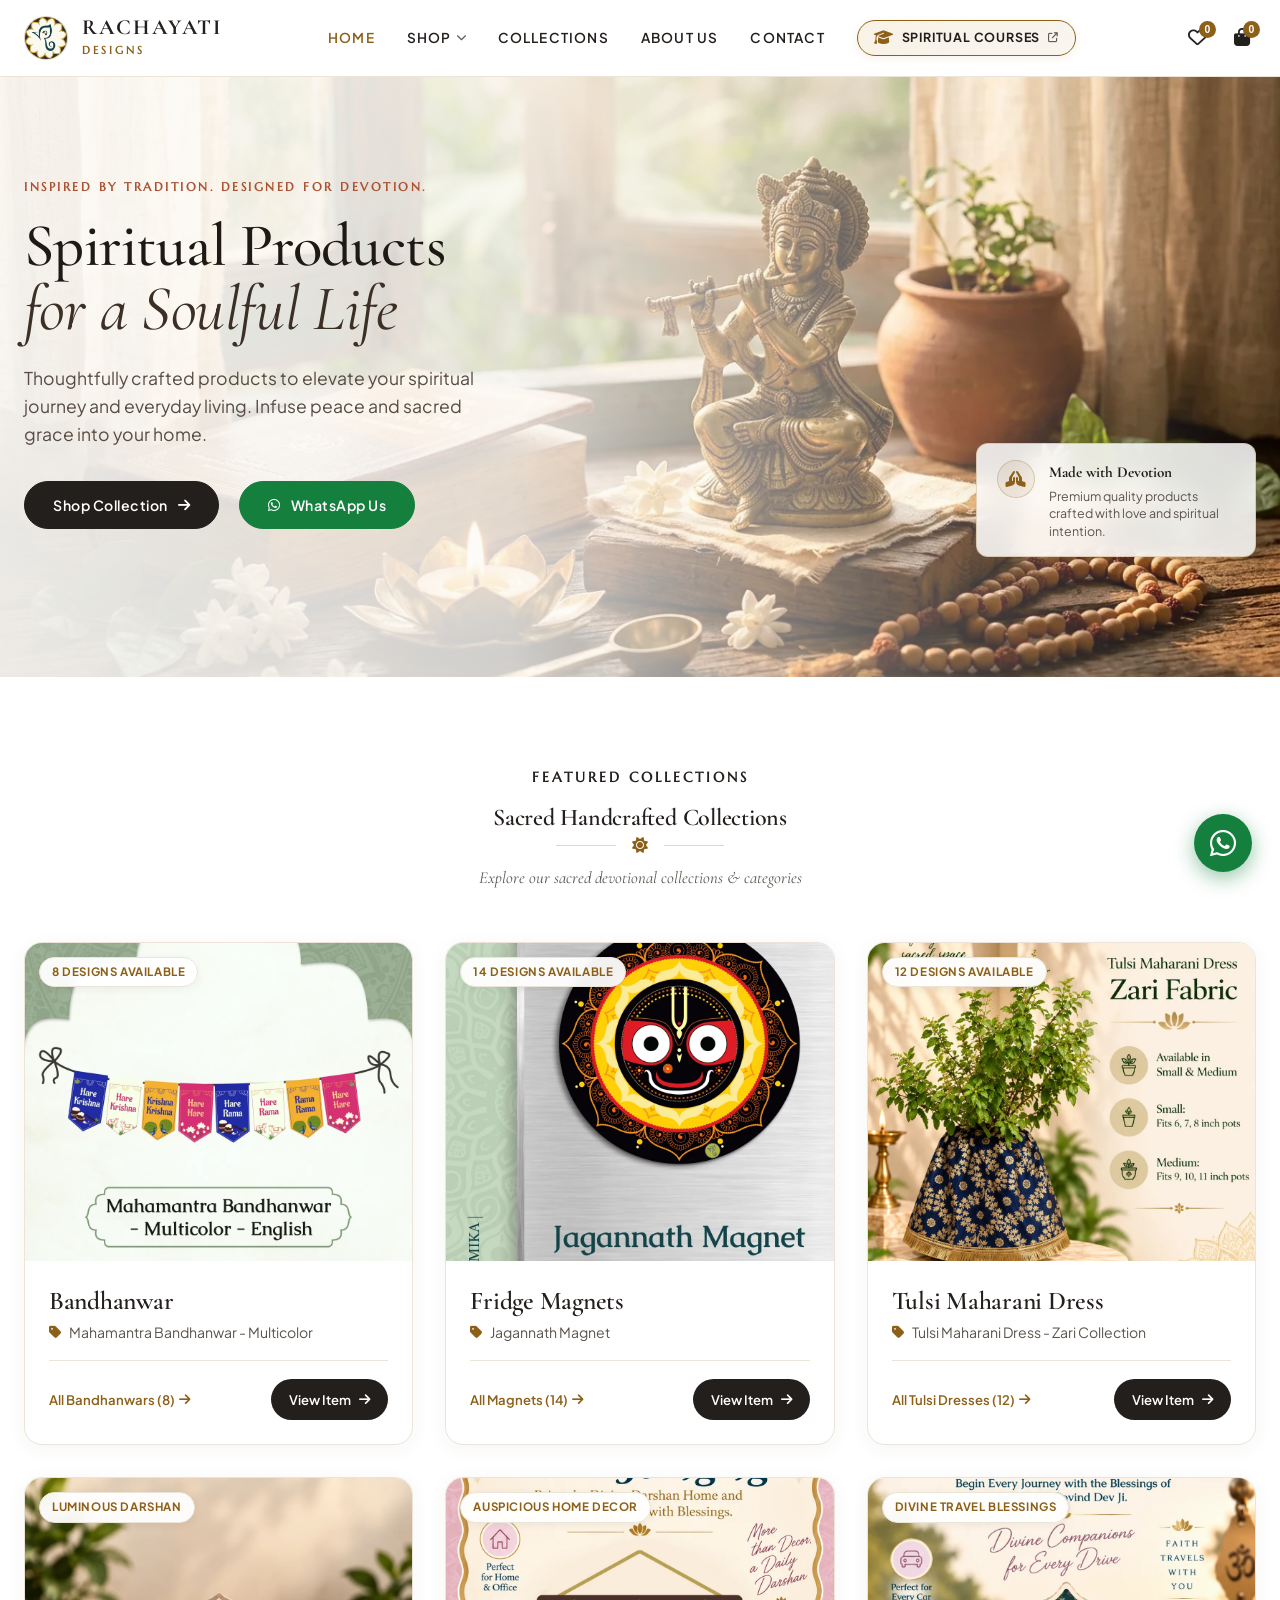
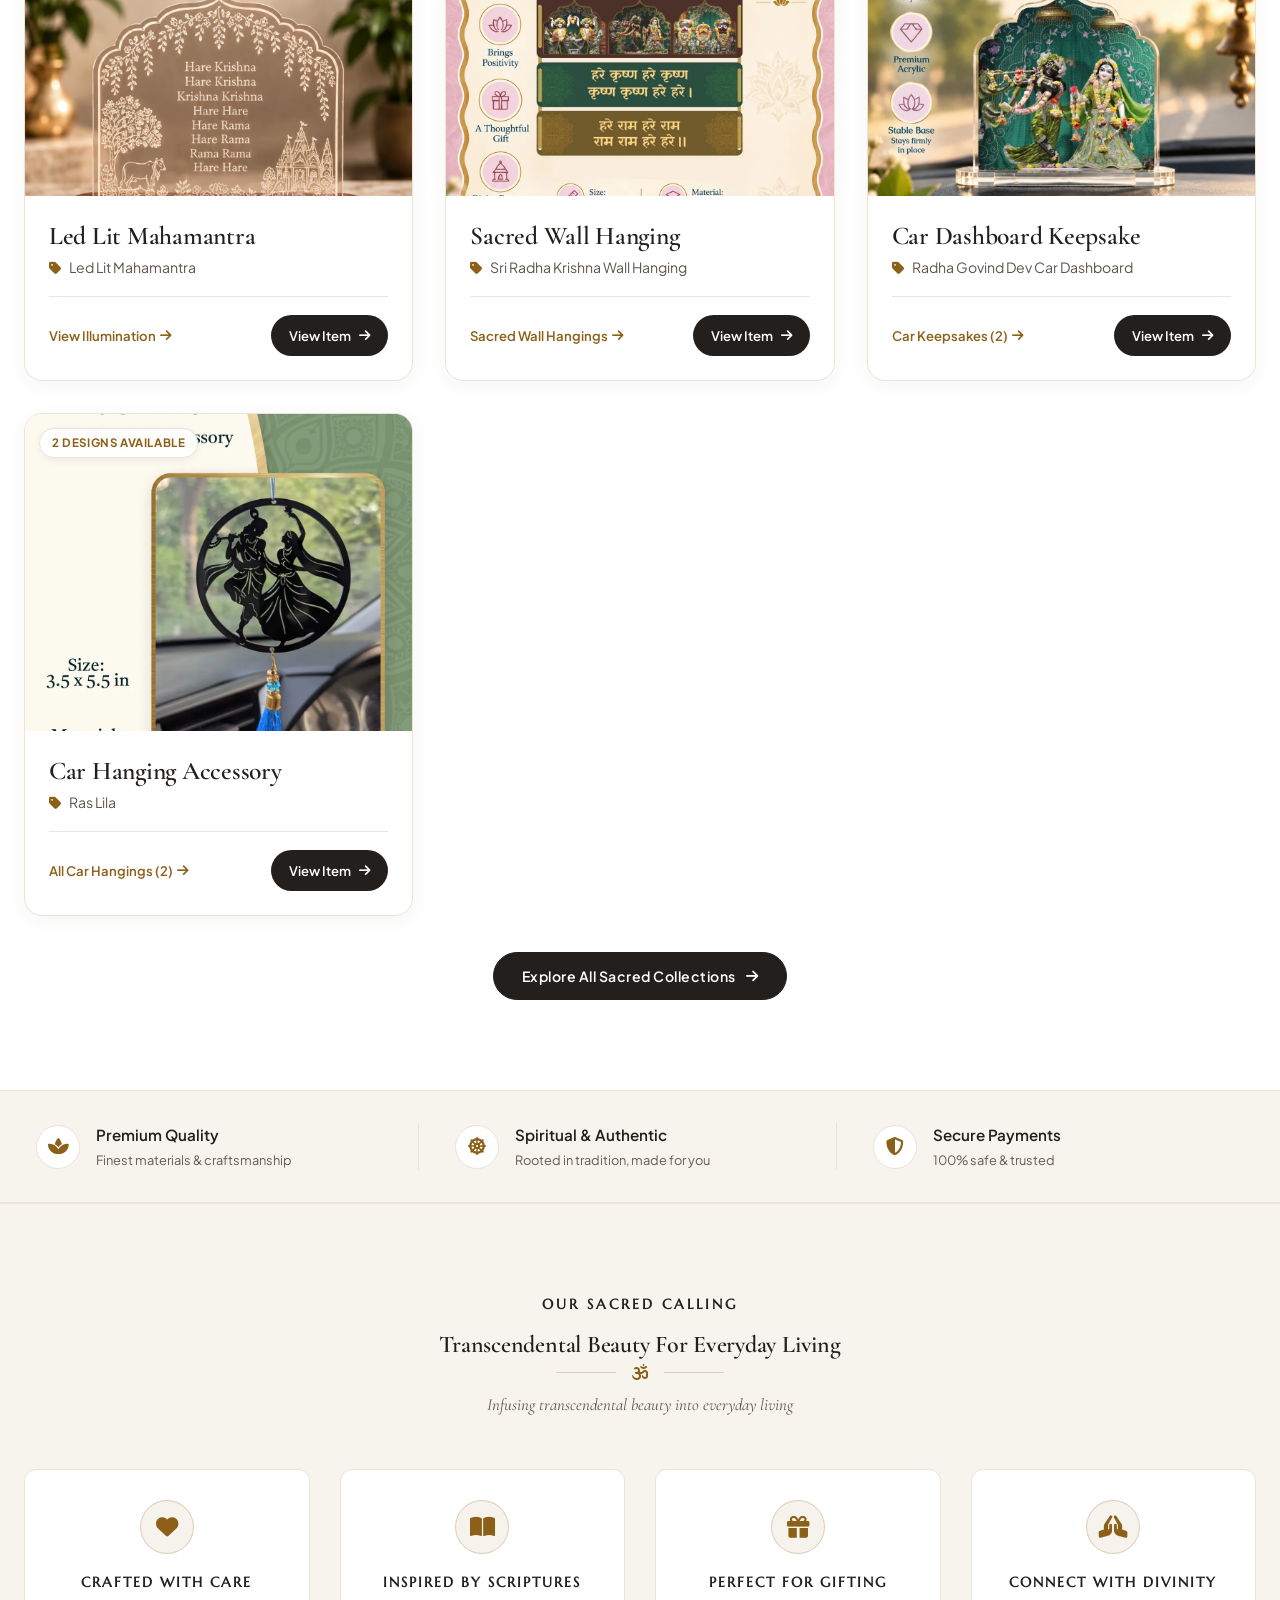
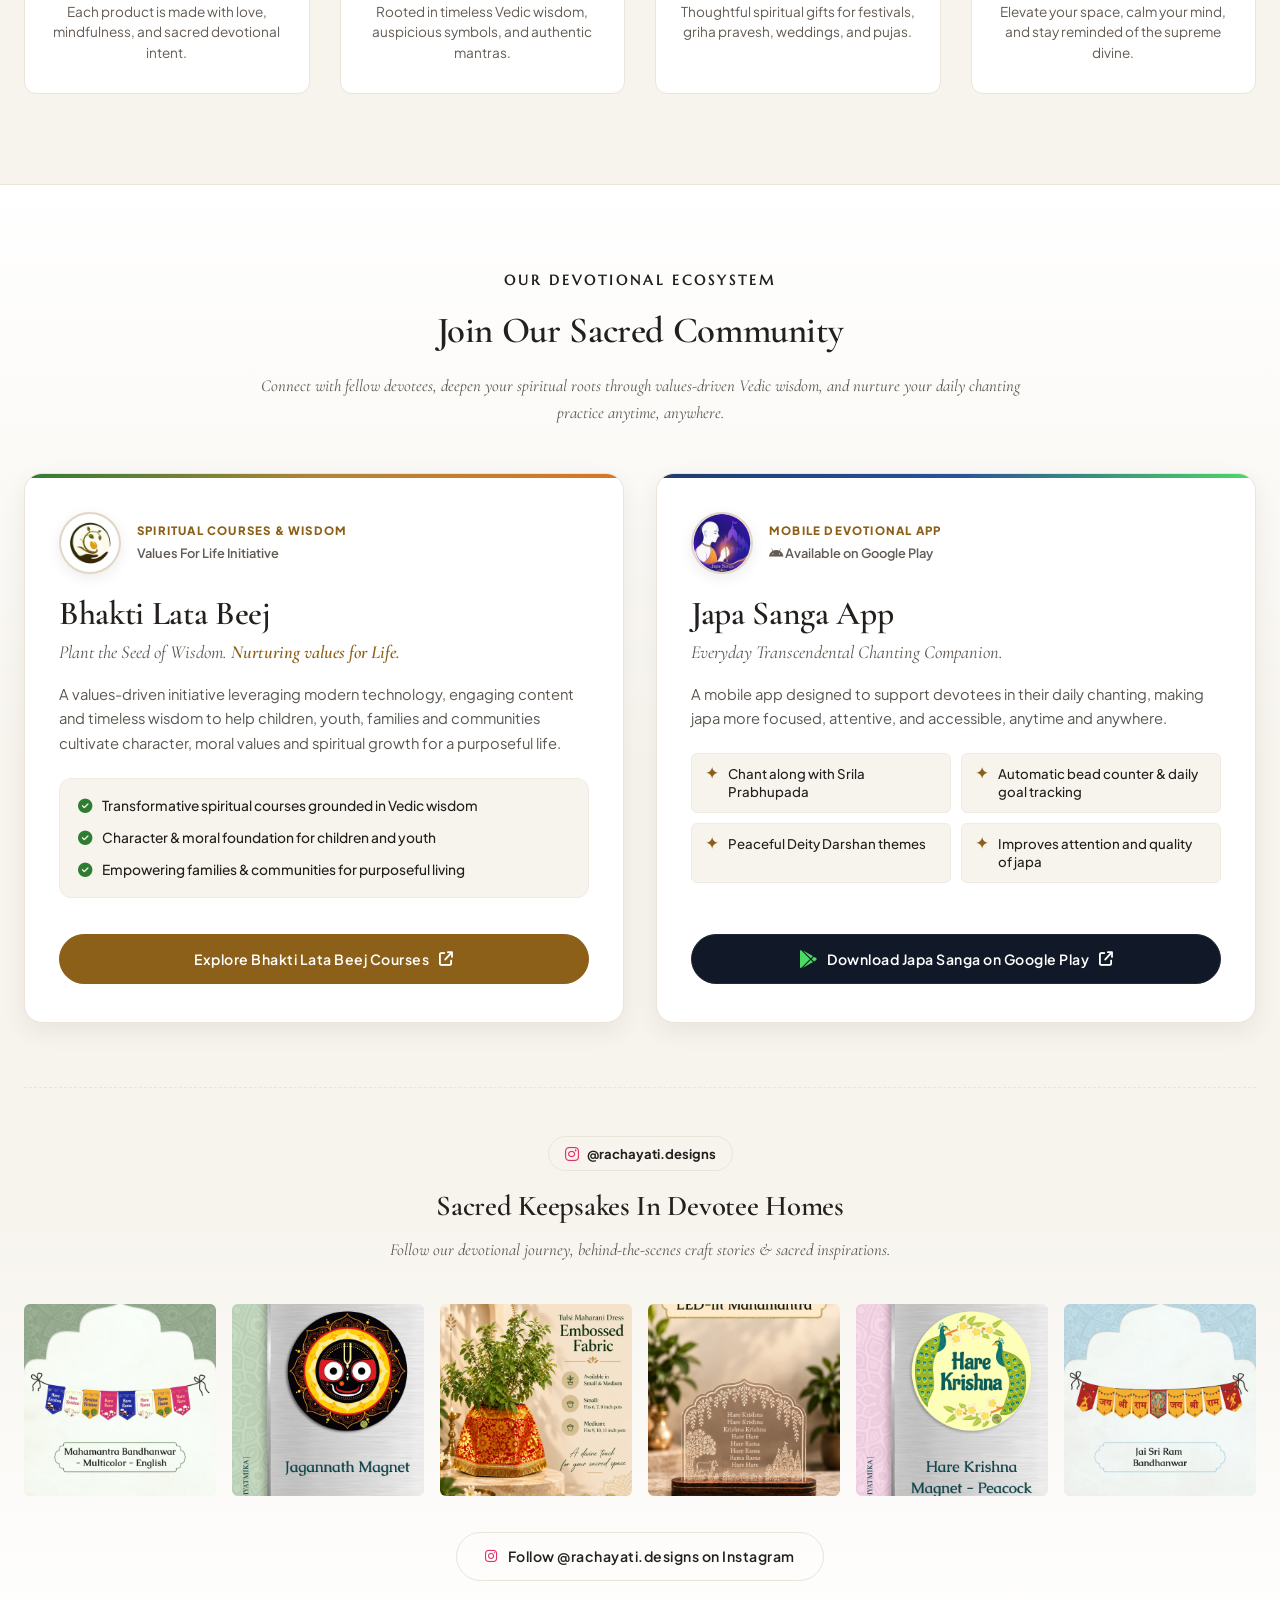
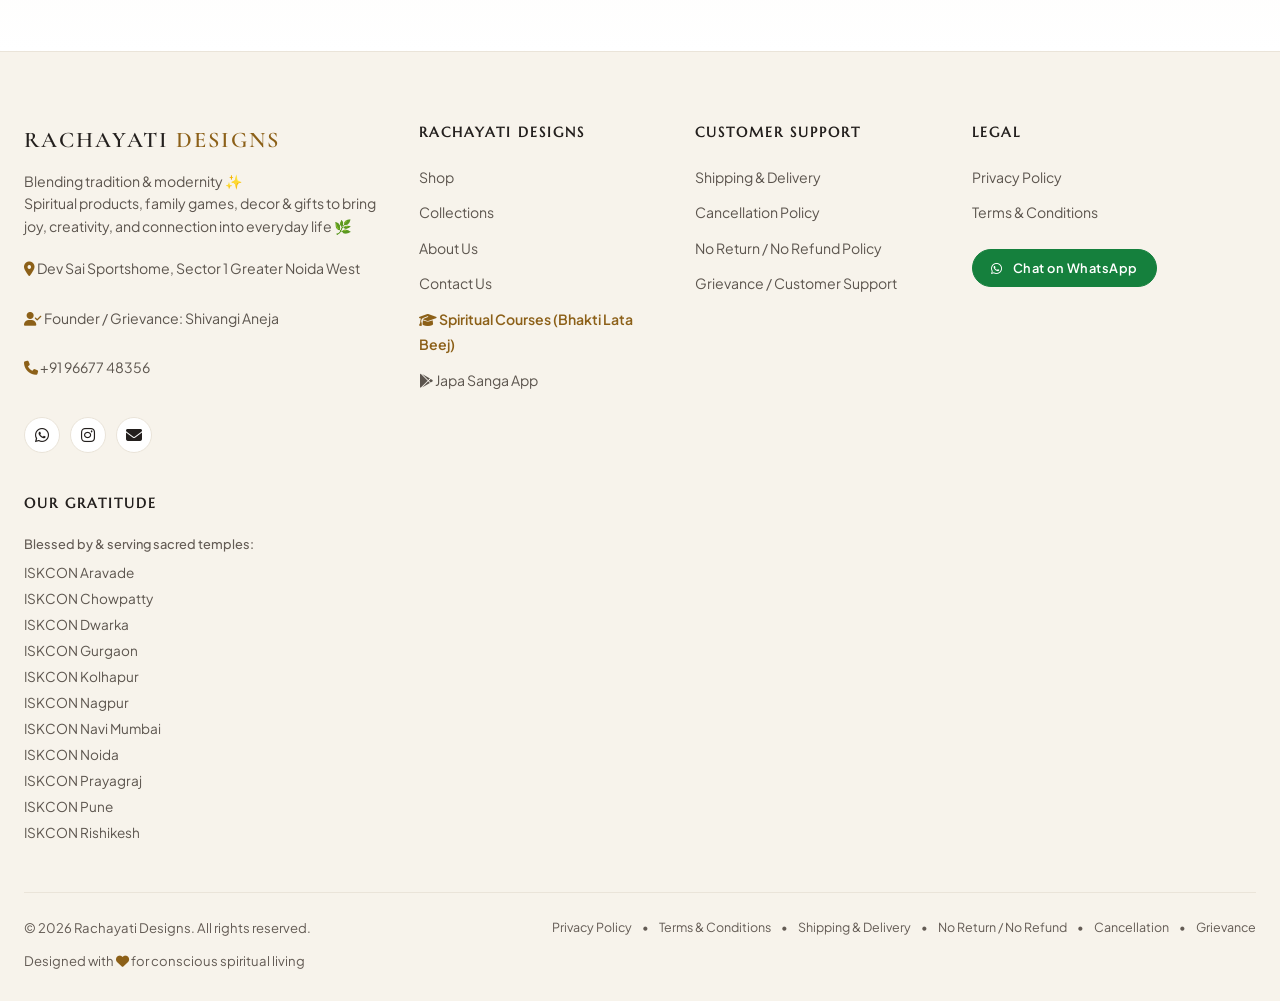
==== commit 7718cb5c: "Fix company name to Rachayati Designs and update domain across all pages" ====
--- a/index.html
+++ b/index.html
@@ -7,21 +7,21 @@
     <meta name="description" content="Thoughtfully crafted spiritual products, sacred mantra art, and devotional fridge magnets to elevate your spiritual journey and everyday living.">
     
     <!-- Canonical URL -->
-    <link rel="canonical" href="https://www.rachayetidesigns.com/">
+    <link rel="canonical" href="https://www.rachayatidesigns.com/">
     <link rel="icon" type="image/x-icon" href="favicon.ico">
     
     <!-- Open Graph / Social Meta Tags -->
     <meta property="og:type" content="website">
-    <meta property="og:url" content="https://www.rachayetidesigns.com/">
+    <meta property="og:url" content="https://www.rachayatidesigns.com/">
     <meta property="og:title" content="Rachayati Designs | Spiritual Products for a Soulful Life">
     <meta property="og:description" content="Thoughtfully crafted spiritual products, sacred mantra art, and devotional fridge magnets to elevate your spiritual journey and everyday living.">
-    <meta property="og:image" content="https://www.rachayetidesigns.com/hero_banner.webp">
+    <meta property="og:image" content="https://www.rachayatidesigns.com/hero_banner.webp">
 
     <!-- Twitter / X -->
     <meta name="twitter:card" content="summary_large_image">
     <meta name="twitter:title" content="Rachayati Designs | Spiritual Products for a Soulful Life">
     <meta name="twitter:description" content="Thoughtfully crafted spiritual products, sacred mantra art, and devotional fridge magnets to elevate your spiritual journey and everyday living.">
-    <meta name="twitter:image" content="https://www.rachayetidesigns.com/hero_banner.webp">
+    <meta name="twitter:image" content="https://www.rachayatidesigns.com/hero_banner.webp">
     
     <!-- Preload Critical LCP Resource -->
     <link rel="preload" as="image" href="hero_banner.webp" type="image/webp" media="(min-width: 769px)" fetchpriority="high">
@@ -51,10 +51,10 @@
       "@graph": [
         {
           "@type": "Organization",
-          "@id": "https://www.rachayetidesigns.com/#organization",
+          "@id": "https://www.rachayatidesigns.com/#organization",
           "name": "Rachayati Designs",
-          "url": "https://www.rachayetidesigns.com/",
-          "logo": "https://www.rachayetidesigns.com/Logo.webp",
+          "url": "https://www.rachayatidesigns.com/",
+          "logo": "https://www.rachayatidesigns.com/Logo.webp",
           "description": "Thoughtfully crafted spiritual products, sacred mantra art, and devotional keepsakes for conscious spiritual living.",
           "telephone": "+919667748356",
           "email": "rachayati.designs@gmail.com",
@@ -72,11 +72,11 @@
         },
         {
           "@type": "WebSite",
-          "@id": "https://www.rachayetidesigns.com/#website",
-          "url": "https://www.rachayetidesigns.com/",
+          "@id": "https://www.rachayatidesigns.com/#website",
+          "url": "https://www.rachayatidesigns.com/",
           "name": "Rachayati Designs",
           "publisher": {
-            "@id": "https://www.rachayetidesigns.com/#organization"
+            "@id": "https://www.rachayatidesigns.com/#organization"
           }
         }
       ]
@@ -448,7 +448,7 @@
             <div class="footer-grid">
                 <!-- Col 1: Brand & Contact Info -->
                 <div class="footer-brand">
-                    <h3>Rachyeti <span class="gold-text">Designs</span></h3>
+                    <h3>Rachayati <span class="gold-text">Designs</span></h3>
                     <p>Blending tradition &amp; modernity ✨<br>Spiritual products, family games, decor &amp; gifts to bring joy, creativity, and connection into everyday life 🌿</p>
                     <div class="footer-contact-brief">
                         <p><i class="fa-solid fa-location-dot gold-text"></i> Dev Sai Sportshome, Sector 1 Greater Noida West</p>
@@ -456,7 +456,7 @@
                         <p><a href="tel:+919667748356"><i class="fa-solid fa-phone gold-text"></i> +91 96677 48356</a></p>
                     </div>
                     <div class="footer-social-links">
-                        <a href="https://wa.me/919667748356?text=Namaste%20Rachyeti%20Designs!" target="_blank" class="footer-social-btn" title="WhatsApp" aria-label="Chat on WhatsApp"><i class="fa-brands fa-whatsapp"></i></a>
+                        <a href="https://wa.me/919667748356?text=Namaste%20Rachayati%20Designs!" target="_blank" class="footer-social-btn" title="WhatsApp" aria-label="Chat on WhatsApp"><i class="fa-brands fa-whatsapp"></i></a>
                         <a href="https://www.instagram.com/rachayati.designs/" target="_blank" class="footer-social-btn" title="Instagram (@rachayati.designs)" aria-label="Visit Instagram page"><i class="fa-brands fa-instagram"></i></a>
                         <a href="mailto:rachayati.designs@gmail.com" class="footer-social-btn" title="Email" aria-label="Send email"><i class="fa-solid fa-envelope"></i></a>
                     </div>
@@ -464,7 +464,7 @@
 
                 <!-- Col 2: Navigation -->
                 <div class="footer-col">
-                    <h4>Rachyeti Designs</h4>
+                    <h4>Rachayati Designs</h4>
                     <ul class="footer-links-list">
                         <li><a href="shop.html">Shop</a></li>
                         <li><a href="collections.html">Collections</a></li>
@@ -494,7 +494,7 @@
                         <li><a href="terms-and-conditions.html">Terms &amp; Conditions</a></li>
                     </ul>
                     <div style="margin-top: 24px;">
-                        <a href="https://wa.me/919667748356?text=Namaste%20Rachyeti%20Designs!%20I%20would%20like%20to%20order%20products." target="_blank" class="btn btn-whatsapp" style="font-size: 0.8rem; padding: 8px 18px; width: fit-content;">
+                        <a href="https://wa.me/919667748356?text=Namaste%20Rachayati%20Designs!%20I%20would%20like%20to%20order%20products." target="_blank" class="btn btn-whatsapp" style="font-size: 0.8rem; padding: 8px 18px; width: fit-content;">
                             <i class="fa-brands fa-whatsapp"></i> Chat on WhatsApp
                         </a>
                     </div>
@@ -523,7 +523,7 @@
             </div>
 
             <div class="footer-bottom">
-                <p>&copy; <span id="currentYear">2026</span> Rachyeti Designs. All rights reserved.</p>
+                <p>&copy; <span id="currentYear">2026</span> Rachayati Designs. All rights reserved.</p>
                 <div class="footer-bottom-legal-links">
                     <a href="privacy-policy.html">Privacy Policy</a>
                     <span>•</span>
